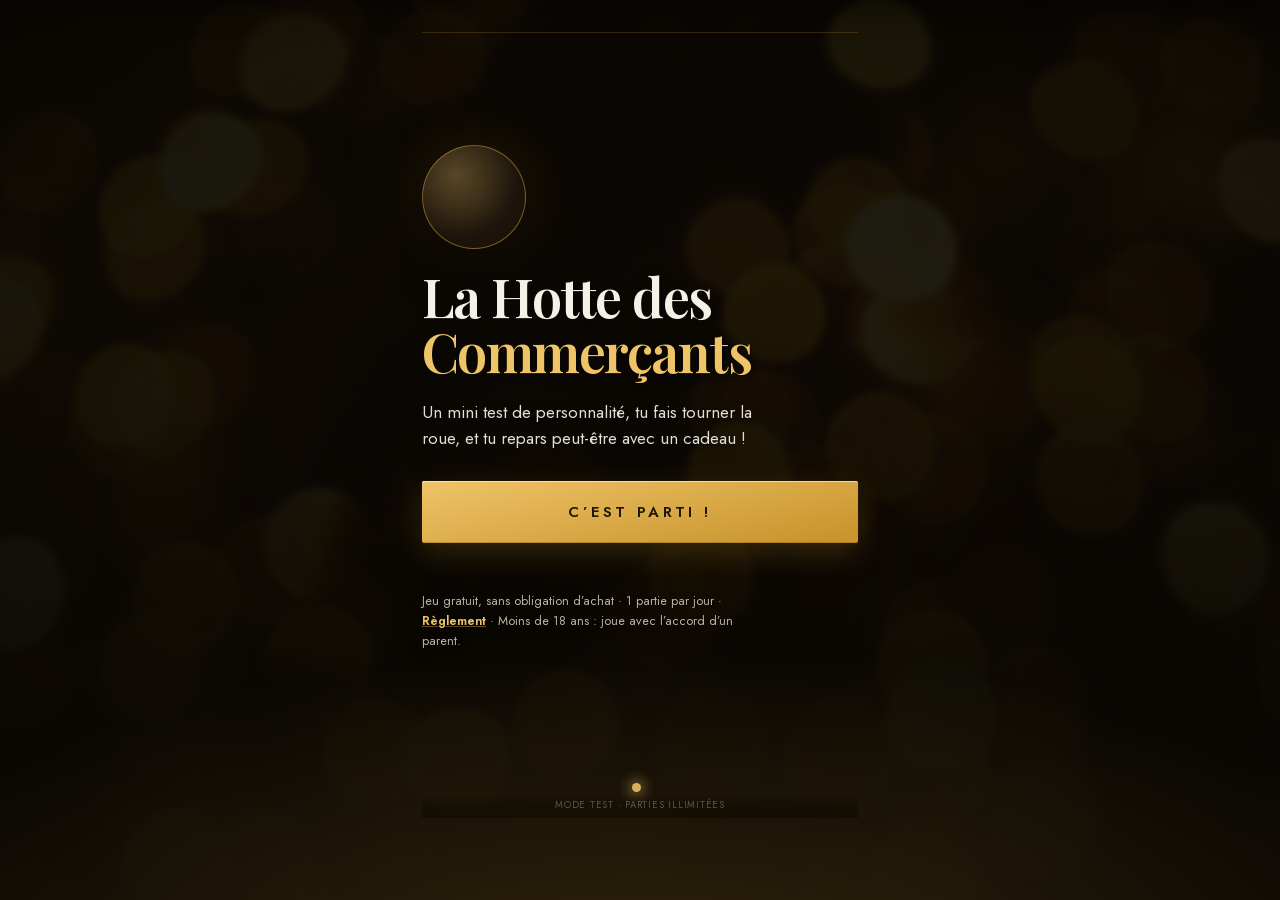
==== index.html @ 0025d291 "Billet de cirque vintage : souche rouge, etoiles, rayons, numero" ====
<!DOCTYPE html>
<html lang="fr">
<head>
  <meta charset="UTF-8">
  <meta name="viewport" content="width=device-width, initial-scale=1.0">
  <title>La Hotte des Commerçants : tente ta chance !</title>
  <meta name="description" content="Réponds à quelques questions, joue, et tente de gagner un cadeau offert par les commerçants de la galerie !">
  <!-- L'IDENTITÉ DE PARTAGE (29/08/2026) : l'icône d'onglet, l'icône
       « ajouter à l'écran d'accueil », la couleur de la barre du
       navigateur, et la carte d'aperçu quand le lien circule sur
       WhatsApp ou Messenger (la façade de la galerie en grand). Les
       adresses og: sont absolues : les messageries l'exigent. -->
  <link rel="icon" href="img/hotte-medaillon.svg" type="image/svg+xml">
  <link rel="icon" href="img/favicon-32.png" sizes="32x32" type="image/png">
  <link rel="apple-touch-icon" href="img/apple-touch-icon.png">
  <link rel="manifest" href="manifest.webmanifest">
  <meta name="theme-color" content="#E4373F">
  <meta property="og:type" content="website">
  <meta property="og:title" content="La Hotte des Commerçants : tente ta chance !">
  <meta property="og:description" content="Réponds à quelques questions, joue, et repars peut-être avec un cadeau offert par les commerçants de la galerie.">
  <meta property="og:image" content="https://capdepontromain-stack.github.io/pullup-roue/img/partage-og.jpg">
  <meta property="og:image:width" content="1200">
  <meta property="og:image:height" content="630">
  <meta property="og:url" content="https://capdepontromain-stack.github.io/pullup-roue/">
  <meta property="og:locale" content="fr_FR">
  <meta name="twitter:card" content="summary_large_image">
  <!-- SÉCURITÉ (26/08/2026) : la page ne s'autorise QUE ses propres
       fichiers et la base Supabase. Si un jour un texte venu de la base
       contenait du code (ou si quelqu'un parvenait à en glisser un), le
       navigateur refuserait de l'exécuter. C'est une seconde barrière :
       la première reste l'échappement systématique côté application
       (voir la fonction echap dans app.js). -->
  <meta http-equiv="Content-Security-Policy" content="default-src 'self'; script-src 'self'; style-src 'self' 'unsafe-inline'; img-src 'self' data:; font-src 'self'; connect-src 'self' https://vincxrmtfjbenlzhjwby.supabase.co; base-uri 'none'; form-action 'none'; object-src 'none'; frame-src 'none'">
  <!-- L'adresse de la page n'est jamais transmise aux sites extérieurs. -->
  <meta name="referrer" content="strict-origin-when-cross-origin">
  <!-- La liaison avec la base est ouverte tout de suite, avant même que
       les scripts soient là : sur la 4G d'une galerie, la poignée de
       main met facilement 300 ms, autant ne pas les attendre. -->
  <link rel="preconnect" href="https://vincxrmtfjbenlzhjwby.supabase.co" crossorigin>
  <!-- Les deux polices du premier écran sont demandées en même temps que
       la feuille de style, au lieu d'attendre qu'elle soit lue. -->
  <link rel="preload" href="fonts/playfairdisplay-600.woff2" as="font" type="font/woff2" crossorigin>
  <link rel="preload" href="fonts/jost-400.woff2" as="font" type="font/woff2" crossorigin>
  <!-- Le fond doré n'est plus préchargé (28/08/2026) : le thème Cap
       Sacré-Cœur, celui de tous les QR actuels, ne l'affiche pas et
       ces 65 Ko partaient pour rien à chaque ouverture. Les thèmes
       sombres le chargent par la feuille de style dès qu'ils en ont
       besoin. -->
  <!-- Le numéro derrière le nom du fichier force le téléphone à recharger
       la feuille de style au lieu de ressortir celle qu'il avait gardée en
       mémoire. À changer à chaque mise en ligne d'une modification visuelle,
       sinon un joueur déjà venu continue de voir l'ancienne version. -->
  <link rel="stylesheet" href="style.css?v=30aout2026d">
  <!-- Les scripts sont déclarés ici avec « defer » : le téléchargement
       commence tout de suite, en même temps que la lecture de la page,
       et l'exécution attend que la page soit construite. En fin de page,
       ils n'étaient demandés qu'après avoir lu tout le HTML. L'ordre
       est garanti par defer. -->
  <script src="supabase-lib.js" defer></script>
  <script src="icones.js?v=30aout2026d" defer></script>
  <script src="icones-quiz.js?v=30aout2026d" defer></script>
  <script src="contenus-demo.js?v=30aout2026d" defer></script>
  <!-- LE PORTEFEUILLE DE BONS (26/08/2026)
       Il tient la liste des bons du joueur et sait la dessiner. Chargé
       avant app.js, qui l'appelle à deux endroits : quand un lot est
       gagné, et quand un bon de promotion est pris. Voir bons.js. -->
  <script src="bons.js?v=30aout2026d" defer></script>
  <script src="app.js?v=30aout2026d" defer></script>
  <!-- L'envoi du bon par e-mail n'est pas encore en service : le dossier
       envoi-mails ne part pas en ligne (voir .gitignore), et l'appeler
       ici ne produisait qu'une erreur 404 à chaque ouverture de la page.
       L'application vérifie partout la présence de window.PullUpMails
       avant de s'en servir : il n'y a donc rien d'autre à faire que de
       remettre cette ligne le jour où les fonctions serveur existeront.
  <script src="envoi-mails/envoi-client.js" defer></script>
  -->
</head>
<body>

  <!-- Le pré-thème : synchrone et minuscule, il habille la page du bon
       thème avant la première image (voir pretheme.js). Il doit rester
       le premier élément de body. -->
  <script src="pretheme.js?v=30aout2026d"></script>

  <div class="app">

    <!-- En-tête : l'identité de l'opération, présente sur TOUS les écrans.
         Deux niveaux, comme une manchette de magazine : le nom du jeu en
         petites capitales dorées, la galerie juste en dessous, beaucoup
         plus grande (son logo quand elle en a un, sinon son nom en
         Playfair), et un filet fin qui referme le bloc.
         Le nom du jeu est masqué sur l'écran d'accueil : le grand titre
         y dit déjà la même chose. -->
    <header class="entete">
      <span class="entete-jeu" id="entete-jeu" hidden></span>
      <span class="entete-galerie">
        <img id="logo-client" class="logo-client" alt="" hidden>
        <span class="entete-lieu" id="entete-lieu" hidden></span>
      </span>
    </header>

    <!-- LE RIDEAU D'OUVERTURE (26/08/2026)
         Le premier écran de la soirée : deux pans de velours qui
         s'écartent sur le jeu. L'ouverture est une animation CSS pure,
         qui part toute seule : même si le JavaScript ne se charge pas,
         le rideau s'ouvre et personne ne reste enfermé dehors. Le
         script ne fait que retirer l'élément une fois le spectacle
         commencé. -->
    <div class="rideau" id="rideau" aria-hidden="true">
      <span class="rideau-pan rideau-gauche"></span>
      <span class="rideau-pan rideau-droite"></span>
      <span class="rideau-frise"></span>
    </div>

    <!-- La guirlande d'ampoules du chapiteau : visible seulement quand
         l'opération est en univers cirque (voir .theme-circus). -->
    <div class="guirlande" aria-hidden="true"><i></i><i></i><i></i><i></i><i></i><i></i><i></i><i></i><i></i><i></i><i></i><i></i><i></i><i></i></div>

    <!-- Écran 1 : accueil -->
    <section id="ecran-accueil" class="ecran actif">
      <div class="hero">
        <!-- La classe hero-photo (et ses 340 Ko de photographie en fond) est
             posée par app.js uniquement pour les thèmes qui affichent le
             médaillon : la déclarer ici la ferait télécharger par tous. -->
        <div class="hero-emoji" id="accueil-medaillon"></div>
        <h1>La Hotte des<br><span class="or">Commerçants</span></h1>
        <p id="accueil-lieu" class="lieu-badge" hidden></p>
        <p class="sous-titre">Un mini test de personnalité, tu fais tourner la roue, et tu repars peut-être avec un cadeau&nbsp;!</p>
        <p class="accueil-compte" id="accueil-compte"></p>
        <button class="btn btn-or btn-grand" id="btn-jouer">C’est parti&nbsp;!</button>
        <!-- Rempli par app.js quand le téléphone garde un bon encore
             valable : le joueur qui revient (ou qui a rechargé la page)
             retrouve son code sans avoir à rejouer. -->
        <div id="accueil-rappel-bons"></div>
        <div class="mentions">
          <p class="mini-mention">Jeu gratuit, sans obligation d’achat · 1 partie par jour · <a href="reglement.html" target="_blank" rel="noopener noreferrer" class="lien-or">Règlement</a> · Moins de 18 ans&nbsp;: joue avec l’accord d’un parent.</p>
        </div>
      </div>
    </section>

    <!-- Écran 2 : quiz -->
    <section id="ecran-quiz" class="ecran">
      <div class="quiz-entete">
        <button type="button" class="btn-retour" id="btn-question-retour" aria-label="Revenir à la question précédente">
          <svg viewBox="0 0 24 24" width="19" height="19" fill="none" stroke="currentColor"
               stroke-width="2.2" stroke-linecap="round" stroke-linejoin="round" aria-hidden="true">
            <path d="M15 5 L8 12 L15 19"/>
          </svg>
        </button>
        <div class="progression"><div class="progression-barre" id="barre-progression"></div></div>
        <span class="quiz-compteur" id="quiz-compteur"></span>
      </div>
      <div class="quiz-zone">
        <h2 id="question-titre"></h2>
        <p id="question-soustitre" class="question-soustitre"></p>
        <div id="question-options" class="options"></div>
        <div id="question-texte-zone" class="texte-zone" hidden>
          <input type="text" id="question-texte-input" autocomplete="off">
          <button class="btn btn-or btn-grand" id="btn-texte-suivant">Continuer</button>
        </div>
        <div id="question-multi-zone" class="multi-zone" hidden>
          <button class="btn btn-or btn-grand" id="btn-multi-suivant">Continuer</button>
        </div>
      </div>
    </section>

    <!-- Écran 3 : coordonnées -->
    <section id="ecran-coordonnees" class="ecran">
      <div class="quiz-entete">
        <button type="button" class="btn-retour" id="btn-coordonnees-retour" aria-label="Revenir à la dernière question">
          <svg viewBox="0 0 24 24" width="19" height="19" fill="none" stroke="currentColor"
               stroke-width="2.2" stroke-linecap="round" stroke-linejoin="round" aria-hidden="true">
            <path d="M15 5 L8 12 L15 19"/>
          </svg>
        </button>
        <div class="progression"><div class="progression-barre progression-pleine"></div></div>
        <span class="quiz-compteur">Dernière étape</span>
      </div>
      <div class="quiz-zone">
        <h2>Tes coordonnées</h2>
        <p class="question-soustitre">Ton e-mail sert à valider ta participation. Une seule partie par jour.</p>
        <label class="champ">
          <span>Ton adresse e-mail *</span>
          <input type="email" id="input-email" placeholder="ton.mail@exemple.com" autocomplete="email" inputmode="email">
        </label>
        <div id="suggestion-email" class="suggestion" role="status" hidden>
          <p class="suggestion-texte">Petite vérification&nbsp;: tu voulais peut-être écrire <strong id="suggestion-valeur"></strong>&nbsp;?</p>
          <div class="suggestion-actions">
            <button type="button" class="btn-mini btn-mini-or" id="btn-suggestion-oui">Oui, corriger</button>
            <button type="button" class="btn-mini" id="btn-suggestion-non">Non, c’est la bonne</button>
          </div>
        </div>
        <label class="champ">
          <span>Ton numéro de téléphone <em>(facultatif)</em></span>
          <input type="tel" id="input-tel" placeholder="0692 12 34 56" autocomplete="tel" inputmode="tel">
        </label>
        <label class="case">
          <input type="checkbox" id="check-reglement">
          <span>J’ai lu et j’accepte le <a href="reglement.html" target="_blank" rel="noopener noreferrer" class="lien-or">règlement du jeu</a> et l’enregistrement de mes réponses par l’organisateur. *</span>
        </label>

        <!-- role="alert" : le lecteur d'écran lit l'erreur dès qu'elle
             s'écrit ; sans lui, un joueur non voyant tapait « Je tente
             ma chance » sans jamais savoir pourquoi rien ne se passait. -->
        <p id="erreur-coordonnees" class="erreur" role="alert" hidden></p>
        <!-- Ce bouton ouvre le ticket à gratter, et le jeu du jour n'est
             pas toujours la roue : « Je tente ma chance » reste vrai. -->
        <button class="btn btn-or btn-grand" id="btn-valider">Je tente ma chance</button>
        <p class="mini-mention" id="mention-donnees"><span id="mention-donnees-texte">Tes réponses et ton e-mail sont utilisés par Pull Up Événements (Le Tampon) pour gérer le jeu et te remettre ton lot. Juste après, on te demandera si tu veux aussi recevoir les bons plans des commerçants&nbsp;: ce choix ne changera rien à ta partie ni à ton lot, et tu pourras en changer quand tu veux. Données conservées un an après l’opération, ou trois ans si tu acceptes de recevoir les offres. Jamais vendues.</span> Tu peux accéder à tes données, les corriger ou les supprimer à tout moment&nbsp;: romain@pullup.re · <a href="reglement.html#donnees" target="_blank" rel="noopener noreferrer" class="lien-or">En savoir plus sur tes données</a></p>
      </div>
    </section>

    <!-- Écran 4a : le ticket à gratter -->
    <section id="ecran-grattage" class="ecran">
      <div class="roue-zone">
        <h2 id="grattage-titre">Ton ticket à gratter</h2>
        <p class="question-soustitre" id="grattage-consigne" role="status">Gratte avec ton doigt pour découvrir ce qu’il cache.</p>
        <div class="ticket" id="ticket">
          <div class="ticket-fond" id="ticket-fond">
            <!-- Le nom de la galerie est écrit par appliquerOperation() :
                 en dur, il partait au nom de Cap Sacré-Cœur chez toutes
                 les autres galeries. -->
            <span class="ticket-mention" id="ticket-mention">Ticket</span>
            <span class="ticket-resultat" id="ticket-resultat"></span>
            <span class="ticket-detail" id="ticket-detail"></span>
          </div>
          <canvas class="ticket-voile" id="ticket-voile" width="600" height="380" aria-label="Zone à gratter du ticket" role="img"></canvas>
          <span class="doigt-consigne" id="doigt-consigne" aria-hidden="true"></span>
        </div>
        <button class="btn btn-or btn-grand" id="btn-grattage-suite" hidden>Continuer</button>
      </div>
    </section>

    <!-- Écran 4 : la roue -->
    <section id="ecran-roue" class="ecran">
      <div class="roue-zone">
        <div class="manche-bandeau" id="manche-roue" hidden></div>
        <h2 id="roue-titre">À toi de jouer</h2>
        <div class="roue-cadre" id="roue-cadre" role="img" aria-label="La roue de la chance">
          <div class="roue-pointeur">
            <svg width="30" height="26" viewBox="0 0 30 26" aria-hidden="true">
              <defs>
                <linearGradient id="grad-pointeur" x1="0" y1="0" x2="0" y2="1">
                  <stop offset="0" stop-color="#FFE9B8"/>
                  <stop offset="0.55" stop-color="#EFC368"/>
                  <stop offset="1" stop-color="#C9962E"/>
                </linearGradient>
              </defs>
              <path d="M2 2 L28 2 L15 24 Z" fill="url(#grad-pointeur)" stroke="#7a5410" stroke-width="1.2"/>
            </svg>
          </div>
          <svg id="roue-svg" viewBox="0 0 300 300" aria-hidden="true"></svg>
          <!-- Le chapiteau gravé au moyeu (30/08/2026, Romain : « les
               jeux, faut les mettre un peu en mode cirque ») : il
               remplace l'étoile, même trait d'or gravé. Les pictos des
               CASES, eux, ne bougent pas : tranché le 28/08. -->
          <div class="roue-centre">
            <svg width="30" height="30" viewBox="0 0 30 30" aria-hidden="true">
              <path d="M3 15 L15 4.5 L27 15 Z M5.5 15 L7 26 L23 26 L24.5 15 M15 4.5 V1.5 L19 2.6 L15 3.8"
                    fill="none" stroke="#EFC368" stroke-width="1.6" stroke-linejoin="round" stroke-linecap="round"/>
            </svg>
          </div>
        </div>
        <button class="btn btn-or btn-grand" id="btn-tourner">Tourner la roue</button>
      </div>
    </section>

    <!-- Écran 4c : les autres jeux (les trois paquets, le memory…).
         Chaque jeu du dossier jeux/ construit lui-même son contenu ici. -->
    <section id="ecran-jeu" class="ecran">
      <div class="manche-bandeau" id="manche-jeu" hidden></div>
      <div class="roue-zone jeu-zone" id="jeu-zone"></div>
    </section>

    <!-- Écran 5 : résultat -->
    <section id="ecran-resultat" class="ecran">
      <div class="hero">
        <div class="hero-emoji medaillon-resultat" id="resultat-emoji"></div>
        <h1 id="resultat-titre"></h1>
        <p class="sous-titre" id="resultat-texte"></p>
        <p id="resultat-commercant" class="commercant-offre" hidden></p>
        <p class="mini-mention" id="resultat-mineur" hidden>Tu as moins de 18 ans : viens chercher ton lot avec un parent.</p>
        <div id="resultat-code-bloc" class="code-bloc" hidden>
          <!-- LE BON EST UN VRAI TICKET (26/08/2026)
               Un code écrit sur le fond noir de l'écran restait une
               ligne de texte parmi d'autres. Posé sur un carton doré à
               encoches, il devient l'objet qu'on garde et qu'on montre
               au commerçant. Les encoches sont un masque CSS : sur un
               navigateur qui ne le gère pas, le ticket reste un beau
               rectangle doré, rien ne casse. -->
          <div class="bon-ticket">
            <span class="bon-ticket-souche" aria-hidden="true"></span>
            <span class="code-libelle">Ton bon cadeau</span>
            <span class="code-valeur" id="resultat-code"></span>
            <span class="code-info" id="resultat-code-info">Note ton code : il te suffit pour retirer ton lot.</span>
            <!-- Affiché uniquement aux joueurs de moins de 18 ans : le
                 règlement, article 5, impose la remise du lot en présence
                 d'un parent. Ni l'enfant ni le commerçant ne le savaient. -->
          </div>
          <div class="deux-choix">
            <button class="btn btn-or btn-utiliser" id="btn-utiliser">Je suis chez le commerçant</button>
            <button class="btn btn-discret" id="btn-garder-bon">Je garde mon bon pour plus tard</button>
          </div>
        </div>

        <!-- Bon validé : preuve vivante pour le commerçant -->
        <div id="bon-valide" class="bon-valide" hidden>
          <span class="valide-marque" aria-hidden="true">
            <svg viewBox="0 0 52 52" width="46" height="46" fill="none" stroke="#3fbf6a" stroke-width="4" stroke-linecap="round" stroke-linejoin="round">
              <circle cx="26" cy="26" r="22"/><path d="M15 27 l8 8 l15 -17"/>
            </svg>
          </span>
          <span class="valide-titre">Bon utilisé</span>
          <span class="valide-lot" id="valide-lot"></span>
          <span class="valide-horloge" id="valide-horloge"></span>
          <span class="valide-mention">Cet écran est la preuve. Le bon ne peut plus servir.</span>
          <div id="remerciement" class="remerciement">
            <p class="remerciement-texte">Un petit mot pour ton commerçant ?</p>
            <button class="btn btn-discret btn-merci" id="btn-merci">Merci beaucoup !</button>
          </div>
        </div>

        <!-- Confirmation avant de brûler le bon -->
        <div id="confirme-utilisation" class="confirme" hidden>
          <p class="confirme-mot-cle">Passe ton téléphone au commerçant</p>
          <p class="confirme-texte" id="confirme-detail"></p>
          <div class="confirme-actions">
            <button class="btn btn-or" id="btn-confirme-oui">Je valide ce bon</button>
            <button class="btn btn-discret" id="btn-confirme-non">Annuler</button>
          </div>
          <p class="confirme-note">Ce bouton est réservé au commerçant. Une fois validé, le bon ne peut plus servir.</p>
        </div>
        <!-- Un seul bouton sur cet écran (25/08/2026). Romain veut une
             page de résultat nue : le résultat, le bon s'il y en a un,
             et « Continuer ». Tout le reste (les promos, le programme,
             le retour à l'accueil) vit derrière ce bouton, dans
             l'espace découverte. -->
        <button class="btn btn-or btn-grand" id="btn-resultat-continuer">Continuer</button>
        <!-- LE CHOIX DE PRENDRE SON TEMPS (27/08/2026, Romain) : le
             gagnant doit savoir qu'il ne perd rien s'il n'utilise pas
             son bon tout de suite. Un bouton discret, et la mention
             au-dessous le rassure noir sur blanc. -->
        <button class="btn btn-discret" id="btn-resultat-plus-tard" hidden>Je dépenserai mon cadeau plus tard</button>
        <!-- LE PERDANT A UNE DEUXIÈME PORTE (29/08/2026, Romain) : en
             plus des bons de réduction, un bouton mène droit au
             programme des animations de la galerie. Montré au perdant
             seulement : le gagnant a déjà son bouton « plus tard ». -->
        <button class="btn btn-discret" id="btn-resultat-programme" hidden>Voir le programme des animations de ta galerie</button>
        <p class="mini-mention" id="resultat-mention"></p>

        <!-- Seule réserve conservée : le bouton du second tour (bonus du
             ticket), débranché depuis que le ticket perd toujours mais
             gardé avec sa mécanique complète dans app.js au cas où le
             bonus reviendrait. Les autres boutons de suite (galerie,
             programme, accueil) ont été retirés le 29/08/2026 :
             l'espace découverte a les siens. -->
        <div class="suites" id="resultat-suites" hidden>
          <button class="btn btn-or" id="btn-rejouer-bonus" hidden>Il te reste un tour, vas-y !</button>
        </div>
      </div>
    </section>

    <!-- Écran : l'espace découverte, le joueur choisit ce qu'il veut voir -->
    <section id="ecran-decouverte" class="ecran">
      <div class="quiz-zone decouverte-zone">
        <h2 id="decouverte-titre">Et maintenant ?</h2>
        <p class="question-soustitre" id="decouverte-soustitre">Qu’est-ce que tu as envie de voir dans la galerie&nbsp;?</p>

        <!-- Le bloc « Ce qui t'attend quand même » (la petite liste des
             promos, nouveautés et programme) a été RETIRÉ le 27/08/2026 :
             Romain le trouvait redondant avec les grandes cartes juste en
             dessous, qui disent la même chose en mieux. Ne pas le
             remettre. -->

        <!-- MES BONS, EN PREMIER (26/08/2026, demande de Romain :
             « que les bons soient mis en avant »). La carte n'apparaît
             que si le joueur a réellement un bon à présenter : proposer
             un portefeuille vide à quelqu'un qui vient de perdre serait
             une petite cruauté. C'est app.js qui la montre ou la cache,
             dans afficherDecouverte(). -->
        <div class="choix-univers">
          <button type="button" class="carte-univers carte-mesbons" id="carte-mesbons" hidden>
            <span class="carte-photo" aria-hidden="true"></span>
            <span class="carte-voile" aria-hidden="true"></span>
            <span class="carte-texte">
              <span class="carte-etiquette">À retirer chez le commerçant</span>
              <span class="carte-titre" id="carte-mesbons-titre">Obtenir mon cadeau</span>
              <span class="carte-detail">Présente ton bon au commerçant, c’est lui qui le valide.</span>
              <span class="carte-action">
                <span class="carte-action-mot">Aller le chercher</span>
                <svg viewBox="0 0 24 24" width="17" height="17" fill="none" stroke="currentColor"
                     stroke-width="2.2" stroke-linecap="round" stroke-linejoin="round" aria-hidden="true">
                  <path d="M5 12 h13"/><path d="M12 5 l7 7 l-7 7"/>
                </svg>
              </span>
            </span>
          </button>

          <button type="button" class="carte-univers carte-promos" id="carte-promos">
            <span class="carte-photo" aria-hidden="true"></span>
            <span class="carte-voile" aria-hidden="true"></span>
            <span class="carte-texte">
              <span class="carte-etiquette">Rien qu’aujourd’hui</span>
              <!-- « offre », jamais « remporté » : le perdant passe ici
                   juste après « Pas de cadeau aujourd'hui », et le
                   règlement interdit de laisser croire à un gain. -->
              <span class="carte-titre">La galerie t’offre des réductions sympas</span>
              <span class="carte-detail">Des bons à utiliser aujourd’hui chez tes commerçants. Demain, il y en aura d’autres.</span>
              <span class="carte-action">
                <span class="carte-action-mot">Voir les offres du jour</span>
                <svg viewBox="0 0 24 24" width="17" height="17" fill="none" stroke="currentColor"
                     stroke-width="2.2" stroke-linecap="round" stroke-linejoin="round" aria-hidden="true">
                  <path d="M5 12 h13"/><path d="M12 5 l7 7 l-7 7"/>
                </svg>
              </span>
            </span>
          </button>

<!-- V2 (28/08/2026) : la carte des nouveautés a été retirée sur le
               retour de Cap Sacré-Cœur (« trop d'informations à la fin »).
               L'écran des nouveautés existe toujours, plus rien n'y mène. -->

          <!-- LE PROGRAMME PASSE EN CARTE (26/08/2026)
               Il était un lien discret sous les deux cartes photo :
               personne ne le voyait, alors que c'est ce qui fait venir
               les familles à la galerie. Il prend maintenant la même
               place que les autres. L'identifiant ne bouge pas :
               app.js continue de l'écouter tel quel. -->
          <button type="button" class="carte-univers carte-programme" id="btn-decouverte-programme">
            <span class="carte-photo" aria-hidden="true"></span>
            <span class="carte-voile" aria-hidden="true"></span>
            <span class="carte-texte">
              <span class="carte-etiquette">Aujourd’hui</span>
              <span class="carte-titre">Les animations du jour</span>
              <span class="carte-detail">Le Père Noël, les ateliers, les spectacles : ce qui t’attend aujourd’hui, heure par heure.</span>
              <span class="carte-action">
                <span class="carte-action-mot">Voir les animations</span>
                <svg viewBox="0 0 24 24" width="17" height="17" fill="none" stroke="currentColor"
                     stroke-width="2.2" stroke-linecap="round" stroke-linejoin="round" aria-hidden="true">
                  <path d="M5 12 h13"/><path d="M12 5 l7 7 l-7 7"/>
                </svg>
              </span>
            </span>
          </button>
        </div>
        <button type="button" class="lien-sobre lien-sobre-fin" id="btn-decouverte-retour">Revenir à mon résultat</button>
      </div>
    </section>

    <!-- Écran : le portefeuille de bons (26/08/2026)
         Tout ce que le joueur peut présenter à un commerçant, au même
         endroit : le lot gagné en jouant ET les bons pris sur les
         promotions. Avant, chacun vivait sur son propre écran et le
         joueur qui en avait deux ne les voyait jamais ensemble.
         Le contenu est dessiné par bons.js, appelé depuis app.js. -->
    <section id="ecran-mes-bons" class="ecran">
      <div class="quiz-zone vue-galerie">
        <div class="onglets-zone" data-vue="mesbons"></div>
        <div class="bandeau-vue bandeau-mesbons">
          <h2>Mes bons</h2>
          <p class="question-soustitre" id="mesbons-soustitre">Présente ton code au commerçant. Un bon ne sert qu’une fois.</p>
        </div>
        <div id="mes-bons-liste" class="mes-bons-liste"></div>
        <button class="btn btn-discret" id="btn-mes-bons-retour">Retour</button>
      </div>
    </section>

    <!-- Écran : les bons plans des commerçants -->
    <section id="ecran-promos" class="ecran">
      <div class="quiz-zone vue-galerie">
        <div class="onglets-zone" data-vue="promos"></div>
        <div class="bandeau-vue bandeau-promos">
          <h2>Les offres du jour</h2>
          <p class="question-soustitre" id="promos-soustitre">Des bons à utiliser aujourd’hui chez tes commerçants. Ils changent chaque jour.</p>
        </div>
        <div id="promos-liste" class="promos-liste"></div>
        <button class="btn btn-discret" id="btn-promos-retour">Retour</button>
      </div>
    </section>

    <!-- Écran : les nouveautés et les tendances des boutiques -->
    <section id="ecran-nouveautes" class="ecran">
      <div class="quiz-zone vue-galerie">
        <div class="onglets-zone" data-vue="nouveautes"></div>
        <div class="bandeau-vue bandeau-nouveautes">
          <h2>Les nouveautés</h2>
          <p class="question-soustitre" id="nouveautes-soustitre">Ce qui vient d’arriver dans les boutiques de la galerie.</p>
        </div>
        <div id="nouveautes-liste" class="nouveautes-liste"></div>
        <button class="btn btn-discret" id="btn-nouveautes-retour">Retour</button>
      </div>
    </section>

    <!-- Écran : proposition des bons plans, une fois le joueur conquis -->
    <section id="ecran-offres" class="ecran">
      <div class="hero hero-offres">
        <div class="hero-emoji" id="offres-medaillon"></div>
        <span class="offres-kicker">Avant de jouer</span>
        <h1 id="offres-titre">Les bons plans de la galerie, chaque jeudi.</h1>
        <p class="sous-titre" id="offres-soustitre">Les bons de réduction, la remise chez ta boutique préférée, les nouvelles collections, le menu du midi.</p>

        <button class="btn btn-or btn-grand" id="btn-offres-oui">Oui, je veux recevoir des bons de réduction, cadeaux et bons plans</button>
        <!-- Le « non » est volontairement discret (27/08/2026, Romain) :
             un lien, pas un bouton, pour favoriser le oui. Il reste
             cliquable d'un doigt et toujours visible : le refus est un
             droit, pas une chasse au trésor. -->
        <button class="btn-offres-refus" id="btn-offres-non">Non merci, juste le jeu</button>

        <!-- LA RELANCE, UNE SEULE FOIS (27/08/2026, Romain) : au premier
             « non », on pose la question autrement. Le deuxième « non »
             est définitif, personne n'insiste au-delà. -->
        <div id="offres-relance" class="offres-relance" hidden>
          <p class="offres-relance-titre">Es-tu sûr ?</p>
          <p class="offres-relance-texte">C’est juste un e-mail par semaine, et il y a vraiment des bons plans !</p>
          <button class="btn btn-or btn-grand" id="btn-offres-oui2">Allez, d’accord, je m’inscris</button>
          <button class="btn-offres-refus" id="btn-offres-non2">Non, vraiment</button>
        </div>
        <p id="offres-mineurs" class="mini-mention" hidden>Les offres par e-mail sont réservées aux joueurs majeurs.</p>
        <!-- « Tu peux te désabonner à tout moment » plutôt que « tu peux
             en changer quand tu veux » et « Ce qu'on fait de tes
             données » (29/08/2026, tournures revues à la demande de
             Romain ; le lien vers l'article données du règlement reste,
             c'est lui qui porte le détail RGPD). -->
        <p class="mini-mention offres-liberte">Tu peux te désabonner à tout moment. Ton choix ne change <strong>rien</strong> à ta partie, ni à tes chances, ni à ton lot. <a href="reglement.html#donnees" target="_blank" rel="noopener noreferrer" class="lien-or">Comment tes données sont protégées</a></p>
      </div>
    </section>

    <!-- Écran : le programme des animations -->
    <section id="ecran-programme" class="ecran">
      <div class="quiz-zone vue-galerie">
        <div class="onglets-zone" data-vue="programme"></div>
        <div class="bandeau-vue bandeau-programme">
          <h2>Les animations du jour</h2>
          <p class="question-soustitre">Ce qui se passe aujourd’hui dans la galerie. Demain, tout change.</p>
        </div>
        <div id="programme-liste" class="programme-liste"></div>
        <button class="btn btn-discret" id="btn-programme-retour">Retour</button>
      </div>
    </section>

    <!-- Fenêtre : bon obtenu depuis une promo -->
    <section id="ecran-bon-promo" class="ecran">
      <div class="hero">
        <div class="hero-emoji" id="bon-promo-medaillon"></div>
        <h1>Ton bon est prêt</h1>
        <p class="sous-titre" id="bon-promo-enseigne"></p>
        <div class="code-bloc">
          <span class="code-libelle" id="bon-promo-libelle">Ton bon</span>
          <span class="code-valeur" id="bon-promo-code"></span>
          <span class="code-info" id="bon-promo-detail"></span>
          <button class="btn btn-or btn-utiliser" id="btn-promo-utiliser">Je suis chez le commerçant</button>
        </div>
        <div id="bon-promo-valide" class="bon-valide" hidden>
          <span class="valide-marque" aria-hidden="true">
            <svg viewBox="0 0 52 52" width="46" height="46" fill="none" stroke="#3fbf6a" stroke-width="4" stroke-linecap="round" stroke-linejoin="round">
              <circle cx="26" cy="26" r="22"/><path d="M15 27 l8 8 l15 -17"/>
            </svg>
          </span>
          <span class="valide-titre" id="bon-promo-valide-titre">Bon utilisé</span>
          <span class="valide-lot" id="bon-promo-valide-lot"></span>
          <span class="valide-horloge" id="bon-promo-horloge"></span>
          <span class="valide-mention" id="bon-promo-valide-mention">Cet écran est la preuve. Le bon ne peut plus servir.</span>
        </div>
        <div id="confirme-promo" class="confirme" hidden>
          <p class="confirme-mot-cle">Passe ton téléphone au commerçant</p>
          <p class="confirme-texte" id="confirme-promo-detail"></p>
          <div class="confirme-actions">
            <button class="btn btn-or" id="btn-promo-confirme-oui">Je valide ce bon</button>
            <button class="btn btn-discret" id="btn-promo-confirme-non">Annuler</button>
          </div>
          <p class="confirme-note">Ce bouton est réservé au commerçant.</p>
        </div>
        <button class="btn btn-discret" id="btn-bon-promo-retour">Retour aux promos</button>
      </div>
    </section>

    <!-- Écran : opération fermée -->
    <section id="ecran-ferme" class="ecran">
      <div class="hero">
        <div class="hero-emoji">
          <svg viewBox="0 0 100 100" width="50" height="50" aria-hidden="true" fill="none"
               stroke="#EFC368" stroke-width="4" stroke-linecap="round" stroke-linejoin="round">
            <circle cx="50" cy="50" r="32"/><path d="M50 30 v22 l15 9"/>
          </svg>
        </div>
        <h1 id="ferme-titre">À bientôt&nbsp;!</h1>
        <!-- Le texte est adapté par app.js : pas encore commencé,
             terminé, ou simplement fermé pour l'instant. -->
        <p class="sous-titre" id="ferme-texte">Cette opération n’est pas ouverte en ce moment.<br>Reviens vite tenter ta chance&nbsp;!</p>
        <!-- Le gagnant garde l'accès à son bon même une fois le jeu
             fermé : le règlement le promet. Affiché par app.js s'il
             reste un bon valable dans le téléphone. -->
        <button class="btn btn-discret btn-grand" id="btn-ferme-bons" hidden>Revoir mes bons</button>
      </div>
    </section>

    <!-- Écran : déjà joué -->
    <section id="ecran-deja-joue" class="ecran">
      <div class="hero">
        <div class="hero-emoji">
          <svg viewBox="0 0 100 100" width="50" height="50" aria-hidden="true" fill="none"
               stroke="#EFC368" stroke-width="4" stroke-linecap="round" stroke-linejoin="round">
            <path d="M56 22 l7 18 l19 2 l-14 13 l4 19 l-16 -10 l-16 10 l4 -19 l-14 -13 l19 -2 z"/>
            <path d="M28 30 h-14 M24 44 h-12 M30 58 h-10"/>
          </svg>
        </div>
        <h1>Pas si vite&nbsp;!</h1>
        <p class="sous-titre">Tu as déjà tenté ta chance aujourd’hui avec cette adresse e-mail.<br><strong>Reviens demain pour rejouer&nbsp;!</strong></p>
        <!-- Visible uniquement sur la version d'essai (voir PARTIES_ILLIMITEES) -->
        <div id="deja-joue-essai" hidden>
          <p class="sous-titre">Mais comme tu es sur la <strong>version d’essai</strong>, tu peux rejouer autant de fois que tu veux. Dans la vraie opération, c’est une partie par personne et par jour.</p>
          <button class="btn btn-or btn-grand" id="btn-rejouer-essai">Rejouer quand même</button>
        </div>
        <!-- Le gagnant qui recharge sa page atterrit ici : sans ce
             bouton, son bon dort dans le téléphone sans aucun chemin
             pour le rouvrir. Affiché par app.js s'il reste un bon. -->
        <button class="btn btn-discret btn-grand" id="btn-deja-joue-bons" hidden>Revoir mes bons</button>
      </div>
    </section>

    <footer class="pied">
      <span class="pastille"></span>
      <span class="pied-marque" id="pied-marque"></span>
    </footer>

    <div id="badge-demo" class="badge-demo" hidden>Mode démo : données non enregistrées</div>
    <div id="badge-test" class="badge-test" hidden>Mode test · parties illimitées</div>
  </div>

  <!-- Décors hors du conteneur : ils restent en arrière-plan du contenu -->
  <div id="flocons"></div>
  <div id="confettis"></div>

  <!-- Les scripts sont déclarés dans l'en-tête, avec « defer ».
       Les jeux, eux, ne sont pas chargés du tout au démarrage : seul le
       jeu du jour est téléchargé, et pendant que le joueur répond aux
       questions (voir chargerFichierJeu() dans app.js). Un fichier = un
       jeu. Voir LISEZ-MOI.md, section « Les jeux ». -->
</body>
</html>
---- style.css ----
/* ============================================
   LA ROUE PULL UP : design premium
   Typo : Playfair Display (titres) + Jost (interface)
   Fond photo bokeh doré, cartes verre fumé,
   roue fête foraine à ampoules, flocons discrets.
   ============================================ */

@font-face { font-family: 'Jost'; font-style: normal; font-weight: 400; font-display: swap; src: url('fonts/jost-400.woff2') format('woff2'); }
@font-face { font-family: 'Jost'; font-style: normal; font-weight: 600; font-display: swap; src: url('fonts/jost-400.woff2') format('woff2'); }
@font-face { font-family: 'Jost'; font-style: normal; font-weight: 700; font-display: swap; src: url('fonts/jost-400.woff2') format('woff2'); }
@font-face { font-family: 'Playfair Display'; font-style: normal; font-weight: 600; font-display: swap; src: url('fonts/playfairdisplay-600.woff2') format('woff2'); }
@font-face { font-family: 'Playfair Display'; font-style: normal; font-weight: 800; font-display: swap; src: url('fonts/playfairdisplay-600.woff2') format('woff2'); }

* { margin: 0; padding: 0; box-sizing: border-box; }

/* Un élément marqué hidden est TOUJOURS caché, même s'il a un display CSS */
[hidden] { display: none !important; }

:root {
  --noir: #141009;
  --encre: #1e1710;
  --verre: rgba(20, 15, 9, .86);
  --or: #C9962E;
  --or-clair: #EFC368;
  --or-blanc: #FFE9B8;
  --creme: #F6F1E6;
  --gris: #BCB2A1;
  --rouge: #B3282D;
  --rouge-clair: #E14B50;
  --serif: 'Playfair Display', Georgia, 'Times New Roman', serif;
  --sans: 'Jost', 'Avenir Next', Arial, sans-serif;

  /* Échelle typographique unique : tout le texte du jeu vient d'ici.
     Elle se resserre toute seule sur les petits téléphones (320 px). */
  --t-etiquette: 11px;    /* petites capitales espacées */
  --t-mention:   12.5px;  /* mentions légales, notes */
  --t-petit:     14px;    /* détails de cartes */
  --t-corps:     clamp(15px, 4.2vw, 16.5px);
  --t-lead:      clamp(15.5px, 4.4vw, 17px);
  --t-titre-s:   clamp(20px, 5.6vw, 23px);
  --t-titre:     clamp(24px, 7vw, 29px);
  /* Le grand écart : le titre monte, la mention descend. Sur un téléphone
     de 375 px on passe d'un rapport de 1 à 3,5 entre le titre et le corps,
     là où l'ancienne échelle plafonnait à 1 pour 2,7. C'est ce contraste
     qui sépare une page de magazine d'une page de gabarit. */
  --t-hero:      clamp(40px, 12.4vw, 54px);

  /* Un seul filet dans toute l'application, toujours le même */
  --filet:       rgba(201, 150, 46, .22);
  --filet-fort:  rgba(201, 150, 46, .5);

  /* La marge de page. Nommée une fois pour qu'un bloc puisse la franchir
     volontairement et aller d'un bord à l'autre de l'écran. */
  --marge:       clamp(16px, 5.5vw, 22px);

  /* Échelle d'espacement : un pas de 4 px, jamais d'à-peu-près. */
  --e1: 4px;  --e2: 8px;  --e3: 12px; --e4: 16px;
  --e5: 20px; --e6: 28px; --e7: 36px; --e8: 48px;

  /* Hauteur minimale d'une zone que le doigt doit atteindre */
  --touche: 48px;

  /* Courbes de mouvement.
     --signature est LA courbe de la maison : un départ franc, une arrivée
     qui s'installe. On la réutilise partout plutôt que de mélanger cinq
     courbes différentes, c'est ce qui donne un mouvement reconnaissable. */
  --signature: cubic-bezier(.7, 0, .3, 1);
  --sortie: cubic-bezier(.4, 0, 1, 1);
  --entree: cubic-bezier(.16, .84, .28, 1);
  --rebond: cubic-bezier(.34, 1.42, .64, 1);
}

html, body { height: 100%; }
/* AUCUN GLISSEMENT LATÉRAL DE L'ÉCRAN (28/08/2026, retour Romain :
   « quand la roue tourne, l'écran bouge de gauche à droite »).
   La roue est un carré qui tourne : à 45 degrés, ses coins débordent
   de l'écran et la page devenait scrollable en largeur, donc l'écran
   « flottait » sous le doigt pendant la rotation. Le débordement
   horizontal est coupé sur html ET body (body seul ne suffisait pas
   sur iPhone : sa règle se propage au viewport et le pan latéral
   restait possible). Surtout PAS « clip » ici : clip sur un axe
   contamine l'autre axe et supprimait tout défilement vertical. */
html { overflow-x: hidden; }

body {
  font-family: var(--sans);
  background: var(--noir);
  color: var(--creme);
  -webkit-font-smoothing: antialiased;
  /* Le verrou anti-débordement horizontal vit sur html (voir plus
     haut) : le laisser AUSSI sur body transformait body en zone de
     défilement séparée, et window.scrollTo ne remontait plus les
     écrans en haut. */
}

/* Photo d'ambiance : bokeh doré, voilée pour la lisibilité.
   Le réglage précédent laissait les ronds de lumière parfaitement nets et
   assez clairs : de gros cercles beiges passaient derrière les titres, et
   un titre blanc en serif posé sur un cercle beige perd son contraste. Le
   flou de 3 px transforme les ronds en nappes de lumière : on garde
   exactement la même ambiance de galerie illuminée, mais le fond redevient
   un fond. C'est le geste que font les campagnes de fêtes des grandes
   maisons : la lumière est là, elle ne dispute jamais le premier plan.
   L'échelle de 1,06 évite la frange claire que le flou crée sur les bords. */
body::before {
  content: '';
  position: fixed;
  inset: 0;
  z-index: -2;
  background: url('img/fond-bokeh-or.jpg') center 30% / cover no-repeat;
  filter: saturate(1.02) brightness(.5) blur(3px);
  transform: scale(1.06);
}
/* Voile + vignette : c'est cette couche qui rend le texte lisible
   en pleine galerie, sous les néons et à côté des vitrines. */
body::after {
  content: '';
  position: fixed;
  inset: 0;
  z-index: -1;
  background:
    radial-gradient(ellipse 120% 65% at 50% 108%, rgba(201, 150, 46, .2) 0%, transparent 55%),
    radial-gradient(ellipse 78% 58% at 50% 42%, transparent 0%, rgba(8, 6, 3, .55) 100%),
    /* Le milieu de l'écran est la bande où vivent les titres et les
       réponses. Il était le point le plus clair du voile (.66) : c'est
       exactement l'inverse de ce qu'il faut. Il devient la bande la plus
       tenue, et la lumière est renvoyée en haut et en bas de l'écran, là
       où il n'y a que de l'air. */
    linear-gradient(180deg, rgba(12, 9, 4, .78) 0%, rgba(12, 9, 4, .8) 36%, rgba(10, 7, 3, .86) 62%, rgba(10, 7, 3, .94) 100%);
}
body.theme-noel::after {
  background:
    radial-gradient(ellipse 120% 65% at 50% 108%, rgba(179, 40, 45, .26) 0%, transparent 55%),
    radial-gradient(ellipse 90% 40% at 50% -10%, rgba(23, 63, 41, .42) 0%, transparent 60%),
    radial-gradient(ellipse 78% 58% at 50% 42%, transparent 0%, rgba(6, 5, 3, .55) 100%),
    linear-gradient(180deg, rgba(10, 8, 4, .8) 0%, rgba(10, 8, 4, .8) 36%, rgba(8, 6, 3, .87) 62%, rgba(8, 6, 3, .95) 100%);
}

.app {
  max-width: 480px;
  margin: 0 auto;
  min-height: 100dvh;
  display: flex;
  flex-direction: column;
  padding: var(--e4) var(--marge) var(--e7);
  position: relative;
  z-index: 2;
  /* LE DÉBORDEMENT EST COUPÉ À LA SOURCE (28/08/2026, retour Romain :
     « quand la roue tourne, l'écran bouge »). La roue en rotation et
     les écrans qui glissent à leur arrivée dépassaient du bord : la
     page devenait scrollable en largeur et flottait sous le doigt,
     même avec overflow-x caché sur la racine (iPhone l'ignore pour le
     geste). Clip ici : rien ne déborde, donc rien ne peut glisser.
     Les flocons et les confettis vivent hors de .app ; le rideau, la
     bande rayée et les badges sont position:fixed et échappent au
     clip TANT QUE .app n'a ni transform ni filter (ne jamais lui en
     poser un). */
  overflow: clip;
}

/* --- En-tête : l'identité de l'opération, sur tous les écrans ---
   Le joueur qui répond à la question 3 doit savoir en levant les yeux
   à quel jeu il joue et chez qui. Deux niveaux, alignés à gauche :
   le nom du jeu en petites capitales dorées, la galerie juste en
   dessous et beaucoup plus grande, puis un filet fin qui referme.
   C'est le rapport d'échelle (1 à 2,6) qui fait la manchette, pas
   un encadré ni un fond. */
.entete {
  display: block;
  text-align: left;
  padding: var(--e1) 0 var(--e3);
  border-bottom: 1px solid var(--filet);
  margin-bottom: var(--e3);
}
.entete-jeu {
  display: block;
  font-size: 10px;
  line-height: 1.2;
  letter-spacing: 3.2px;
  font-weight: 600;
  text-transform: uppercase;
  color: var(--or);
  margin-bottom: 6px;
}
.entete-galerie { display: block; }
.entete-lieu {
  display: block;
  font-family: var(--serif);
  /* Se resserre tout seul sur les petits téléphones : un nom de galerie
     un peu long ne doit pas déborder ni se couper. */
  font-size: clamp(21px, 6.6vw, 26px);
  font-weight: 600;
  line-height: 1.06;
  letter-spacing: .2px;
  color: var(--creme);
}
/* Sur l'accueil, le grand titre dit déjà le nom du jeu : le rappeler
   juste au-dessus ferait doublon. */
body.sur-accueil .entete-jeu { display: none; }
.pastille {
  width: 9px; height: 9px;
  border-radius: 50%;
  background: var(--or-clair);
  box-shadow: 0 0 14px 2px rgba(239, 195, 104, .75);
}
.marque {
  font-size: var(--t-etiquette);
  letter-spacing: 4.5px;
  color: var(--or-clair);
  font-weight: 600;
}
body.theme-noel .pastille { background: var(--rouge-clair); box-shadow: 0 0 14px 2px rgba(225, 75, 80, .75); }

/* --- Écrans ---
   L'écran entre par le côté vers lequel on va : par la droite quand on
   avance dans le parcours, par la gauche quand on revient en arrière.
   Le joueur sent la direction sans qu'on ait besoin de l'écrire. */
.ecran { display: none; flex: 1; }
.ecran.actif { display: flex; flex-direction: column; animation: ecran-avance .58s var(--signature) backwards; }
.ecran.actif.recule { animation-name: ecran-recule; }
/* La roue arrive SANS fondu (29/08/2026, retour Romain : « un effet
   blanc bizarre quand le jeu s'affiche ») : pendant le fondu, cette
   grande masse sombre laissait transparaître le fond clair et
   semblait blanchie une demi-seconde. Elle garde le glissement
   d'entrée, mais pleine et nette dès la première image. */
/* SANS glissement latéral non plus (29/08/2026, retour de Romain : « un
   bug autour de la roue à l'affichage du jeu ») : la roue occupe presque
   toute la largeur, et pendant le glissement d'entrée de 26px elle
   sortait de l'écran à droite : on la voyait arriver COUPÉE net sur son
   flanc, le temps de l'animation. Tant qu'elle entrait en fondu, la
   coupe était invisible ; depuis qu'elle arrive pleine (correctif du
   flash blanc), elle sautait aux yeux. Ces écrans arrivent donc EN
   PLACE : c'est la cascade verticale de leurs blocs (pose-pleine, qui
   ne déborde pas en largeur) qui fait le mouvement d'entrée. */
#ecran-roue.actif,
#ecran-jeu.actif { animation-name: ecran-sur-place; }
@keyframes ecran-sur-place {
  from { opacity: 1; transform: none; }
  to   { opacity: 1; transform: none; }
}
/* …et leurs ENFANTS arrivent pleins eux aussi (29/08/2026, retour de
   Romain : « un flash blanc sur le jeu de la roue »). Le premier
   correctif traitait le conteneur, mais la cascade d'entrée faisait
   encore fondre chaque bloc depuis opacity 0 : pendant une fraction
   de seconde, un grand rectangle clair occupait la place de la
   machine sombre. Le mouvement de cascade reste (translation),
   l'opacité n'y participe plus. Même traitement pour l'écran des
   manches (#ecran-jeu) : bandit et cartes sont les mêmes masses
   sombres sur fond clair. */
#ecran-roue.actif .roue-zone > *,
#ecran-jeu.actif .roue-zone > * { animation-name: pose-pleine; }
@keyframes pose-pleine {
  from { opacity: 1; transform: translate3d(0, 14px, 0); }
  to   { opacity: 1; transform: none; }
}

@keyframes ecran-avance {
  from { opacity: 0; transform: translate3d(26px, 0, 0); }
  to   { opacity: 1; transform: none; }
}
@keyframes ecran-recule {
  from { opacity: 0; transform: translate3d(-26px, 0, 0); }
  to   { opacity: 1; transform: none; }
}

/* Cascade : le contenu de l'écran se pose élément par élément.
   C'est le détail qui sépare une application de studio des autres. */
.ecran.actif .hero > *,
.ecran.actif .quiz-zone > *,
.ecran.actif .roue-zone > * {
  animation: pose .5s var(--entree) backwards;
}
@keyframes pose {
  from { opacity: 0; transform: translate3d(0, 14px, 0); }
  to   { opacity: 1; transform: none; }
}
.ecran.actif .hero > *:nth-child(1),
.ecran.actif .quiz-zone > *:nth-child(1),
.ecran.actif .roue-zone > *:nth-child(1) { animation-delay: .06s; }
.ecran.actif .hero > *:nth-child(2),
.ecran.actif .quiz-zone > *:nth-child(2),
.ecran.actif .roue-zone > *:nth-child(2) { animation-delay: .12s; }
.ecran.actif .hero > *:nth-child(3),
.ecran.actif .quiz-zone > *:nth-child(3),
.ecran.actif .roue-zone > *:nth-child(3) { animation-delay: .18s; }
.ecran.actif .hero > *:nth-child(4),
.ecran.actif .quiz-zone > *:nth-child(4),
.ecran.actif .roue-zone > *:nth-child(4) { animation-delay: .24s; }
.ecran.actif .hero > *:nth-child(5),
.ecran.actif .quiz-zone > *:nth-child(5),
.ecran.actif .roue-zone > *:nth-child(5) { animation-delay: .30s; }
.ecran.actif .hero > *:nth-child(6),
.ecran.actif .quiz-zone > *:nth-child(6),
.ecran.actif .roue-zone > *:nth-child(6) { animation-delay: .36s; }
.ecran.actif .hero > *:nth-child(n+7),
.ecran.actif .quiz-zone > *:nth-child(n+7),
.ecran.actif .roue-zone > *:nth-child(n+7) { animation-delay: .42s; }

/* Les réponses d'une question se posent aussi une par une (délai posé en JS) */
.option { animation: pose-ligne .5s var(--signature) backwards; }
/* Une ligne de liste ne tombe pas, elle se déplie depuis la marge */
@keyframes pose-ligne {
  from { opacity: 0; transform: translate3d(-14px, 0, 0); }
  to   { opacity: 1; transform: none; }
}

/* --- Un mouvement par nature d'élément ---
   Avant, tout arrivait exactement pareil : 14 px vers le haut, opacité de
   0 à 1, un délai régulier. C'était un tapis roulant. Un titre, une liste
   et un chiffre de chapitre ne doivent pas entrer de la même manière. */
.ecran.actif .hero > h1,
.ecran.actif .quiz-zone > h2,
.ecran.actif .roue-zone > h2 {
  animation: pose-titre .82s var(--signature) backwards;
}
@keyframes pose-titre {
  from { opacity: 0; transform: translate3d(-20px, 0, 0); }
  to   { opacity: 1; transform: none; }
}
/* Le grand chiffre s'installe plus lentement que sa question : on le
   voit arriver, il n'accompagne pas, il annonce. */
#question-titre::before {
  animation: pose-chiffre 1.05s var(--signature) backwards;
  animation-delay: .04s;
}
@keyframes pose-chiffre {
  from { opacity: 0; transform: translate3d(0, 16px, 0); }
  to   { opacity: .55; transform: none; }
}
/* Le filet, lui, se trace au lieu d'apparaître */
#question-titre::after {
  animation: trace-filet .9s var(--signature) backwards;
  animation-delay: .2s;
  transform-origin: left center;
}
@keyframes trace-filet {
  from { transform: scaleX(0); }
  to   { transform: scaleX(1); }
}

/* Le titre reçoit le focus à l'arrivée sur l'écran (pour les lecteurs
   d'écran) : pas de cadre de sélection visible pour autant. */
h1[tabindex]:focus, h2[tabindex]:focus { outline: none; }

/* Mais la navigation au clavier, elle, reste parfaitement visible */
.btn:focus-visible, .option:focus-visible, .btn-mini:focus-visible,
input:focus-visible, a:focus-visible {
  outline: 3px solid var(--or-clair);
  outline-offset: 3px;
}

/* --- Héros (accueil, résultat, écrans d'état) ---
   Tout était centré : le titre, le sous-titre, le bouton, les mentions.
   Une composition centrée est le choix que l'on prend quand on n'a pas
   décidé où doit aller l'oeil. Ici on pose un bord de référence à gauche,
   et on ne s'en écarte que pour une raison. */
.hero {
  flex: 1;
  display: flex;
  flex-direction: column;
  align-items: flex-start;
  justify-content: center;
  text-align: left;
  gap: var(--e5);
  padding-bottom: var(--e3);
}
/* Le contenu du bon cadeau reste groupé à gauche lui aussi */
.hero .code-bloc, .hero .bon-valide { align-items: flex-start; text-align: left; }
.hero .valide-lot, .hero .valide-mention { text-align: left; }

/* La barre est pleine sur l'écran des coordonnées : le parcours est fait */
.progression-pleine { width: 100%; }
/* Le décompte tient sur une seule ligne, quelle que soit la phrase :
   « Plus que 2 questions » sur deux lignes faisait sauter la barre. */
.quiz-entete .quiz-compteur { max-width: 58%; text-align: right; white-space: nowrap; }

/* Le médaillon du résultat se pose comme un cachet de cire */
.ecran.actif .hero > .hero-emoji.estampe {
  animation: estampe .62s cubic-bezier(.2, 1.35, .35, 1) backwards;
  animation-delay: .06s;
}

/* Un bloc qui apparaît en cours d'écran (confirmation, bon validé,
   message d'erreur) entre lui aussi en douceur, jamais d'un coup sec. */
.ecran.actif .hero > .apparait,
.ecran.actif .quiz-zone > .apparait,
.ecran.actif .roue-zone > .apparait,
.apparait {
  animation: pose .38s var(--entree) backwards;
  animation-delay: 0s;
}
@keyframes estampe {
  0%   { opacity: 0; transform: scale(1.5) rotate(-9deg); }
  55%  { opacity: 1; transform: scale(.94) rotate(2deg); }
  100% { opacity: 1; transform: none; }
}

/* Médaillon : l'ancien gros emoji devient un écusson doré */
.hero-emoji {
  width: 104px; height: 104px;
  display: flex;
  align-items: center;
  justify-content: center;
  font-size: 48px;
  line-height: 1;
  border-radius: 50%;
  background:
    radial-gradient(circle at 32% 28%, rgba(239, 195, 104, .28), transparent 62%),
    radial-gradient(circle, #241a0e 0%, #171009 100%);
  /* Un seul trait fin autour, au lieu de deux anneaux dorés concentriques
     qui faisaient médaille de concours. */
  border: 1px solid rgba(201, 150, 46, .55);
  box-shadow:
    0 16px 46px rgba(0, 0, 0, .55),
    0 0 60px rgba(201, 150, 46, .16);
}

/* Le titre : plus grand, moins gras, plus serré.
   Le réflexe consiste à grossir ET graisser. Les maisons de luxe font
   l'inverse : au-delà de 40 px, la graisse baisse et les lettres se
   rapprochent. C'est le geste qui change tout sur un titre en serif. */
h1 {
  font-family: var(--serif);
  font-weight: 600;
  font-size: var(--t-hero);
  line-height: 1.02;
  letter-spacing: -.028em;
}
/* Or plein. Le dégradé dans les lettres est l'un des marqueurs les plus
   reconnaissables d'un visuel fabriqué à la chaîne, et à 54 px il rendait
   le bas du mot presque invisible sur le fond sombre. */
.or { color: var(--or-clair); }
/* En galerie, l'écran est vu sous des néons puissants : une ombre
   portée discrète décolle le texte de la photo de fond. */
.hero h1, .sous-titre, .hero .mini-mention, .quiz-zone h2, .roue-zone h2,
.question-soustitre {
  text-shadow: 0 2px 10px rgba(8, 6, 3, .85), 0 1px 2px rgba(8, 6, 3, .6);
}

.sous-titre {
  font-size: var(--t-lead);
  font-weight: 400;
  line-height: 1.55;
  color: var(--creme);
  opacity: .92;
  max-width: 330px;
}

/* Le nombre de questions annoncé dès l'accueil : une ligne d'étiquette,
   en petites capitales espacées, comme le lieu. Le joueur sait où il met
   les pieds avant de commencer. */
.accueil-compte {
  font-size: var(--t-etiquette);
  font-weight: 600;
  letter-spacing: .16em;
  text-transform: uppercase;
  color: var(--or);
  opacity: .85;
  margin-top: 4px;
}
.accueil-compte:empty { display: none; }

/* Le lieu n'est plus une pastille encadrée mais une mention de titre,
   posée sous un filet court. Le filet sépare sans enfermer. */
.lieu-badge {
  position: relative;
  font-size: var(--t-etiquette);
  font-weight: 600;
  letter-spacing: .2em;
  text-transform: uppercase;
  color: var(--or);
  background: none;
  border: none;
  border-radius: 0;
  padding: 15px 0 0;
  margin-top: -6px;
}
.lieu-badge::before {
  content: '';
  position: absolute;
  top: 0; left: 0;
  width: 44px; height: 1px;
  background: var(--filet-fort);
}

/* --- Boutons --- */
.btn {
  position: relative;
  overflow: hidden;
  border: none;
  /* Angle presque vif : l'arrondi généralisé à 16 px est le réflexe
     qui fait « modèle de site ». Une maison de luxe garde l'angle. */
  border-radius: 2px;
  padding: 15px 24px;
  min-height: var(--touche);
  font-size: var(--t-corps);
  font-weight: 600;
  font-family: var(--sans);
  letter-spacing: .6px;
  cursor: pointer;
  transition: transform .14s ease, box-shadow .2s ease, opacity .2s;
}
.btn:active { transform: scale(.98); }
/* Or plein, une seule direction de lumière, une seule ombre.
   Le dégradé à quatre arrêts et les trois ombres superposées faisaient
   « bouton de démonstration ». */
/* Or plein, une seule direction de lumière.
   Le dégradé reste à deux arrêts, mais l'objet gagne l'épaisseur qui lui
   manquait : une arête claire sur le bord haut, une arête sombre sur le
   bord bas, une ombre courte qui le pose et une ombre longue et diffuse
   qui le décolle du fond. C'est cet empilement, et non un dégradé plus
   riche, qui fait la différence entre un aplat de couleur et une pièce
   de métal. Le tout reste en ombres, jamais en bordures : la taille du
   bouton ne bouge pas d'un pixel. */
.btn-or {
  background: linear-gradient(168deg, var(--or-clair) 0%, var(--or) 92%);
  color: #201603;
  box-shadow:
    inset 0 1px 0 rgba(255, 248, 228, .62),
    inset 0 -1px 0 rgba(120, 78, 12, .32),
    0 2px 4px rgba(52, 33, 4, .34),
    0 10px 30px rgba(201, 150, 46, .22);
}
/* Sous le doigt, le bouton s'enfonce : l'ombre longue se raccourcit au
   lieu de rester identique pendant que l'objet recule. */
.btn-or:active {
  box-shadow:
    inset 0 1px 0 rgba(255, 248, 228, .4),
    inset 0 -1px 0 rgba(120, 78, 12, .28),
    0 1px 2px rgba(52, 33, 4, .3),
    0 4px 14px rgba(201, 150, 46, .16);
}
.btn-grand {
  width: 100%;
  padding: 20px;
  font-size: 15px;
  text-transform: uppercase;
  /* Capitales largement espacées : la signature typographique du luxe.
     L'espacement suit maintenant la largeur de l'écran. À 3,4 px fixes,
     « OUI, JE VEUX LES BONS PLANS » cassait sur deux lignes et le pavé
     d'or devenait un bloc de texte. Une capitale espacée n'est élégante
     que si la ligne tient : sur un écran étroit, on resserre. */
  letter-spacing: clamp(2.2px, .82vw, 3.4px);
  margin-top: 10px;
  /* Quand une phrase doit vraiment passer sur deux lignes, les deux
     lignes sont de longueur voisine au lieu d'une longue et d'un mot
     orphelin. */
  text-wrap: balance;
}
/* Un bouton qui n'est pas encore actionnable ne doit pas ressembler à un
   bouton actionnable en moins lumineux. Sur l'écran « Ton samedi idéal »,
   le bouton « Choisis au moins une réponse » gardait son pavé d'or plein :
   le joueur appuie, rien ne se passe, il croit que l'application a planté.
   Ici l'or plein disparaît, il ne reste qu'un contour et un texte sourd :
   la promesse d'un bouton, pas un bouton. */
.btn:disabled { cursor: default; }
.btn-or:disabled {
  background: rgba(201, 150, 46, .05);
  color: rgba(201, 150, 46, .78);
  /* Le contour est posé en ombre intérieure, jamais en bordure : une
     bordure ajouterait 2 px et le bouton sauterait au moment où il
     devient actif. */
  box-shadow: inset 0 0 0 1px rgba(201, 150, 46, .38);
  opacity: 1;
}
.btn-or:disabled::after { display: none; }
.btn:disabled:not(.btn-or) { opacity: .45; }
/* Un bouton inactif porte une consigne, pas un ordre.
   « CHOISIS AU MOINS UNE RÉPONSE » en grandes capitales largement
   espacées débordait sur deux lignes et pesait plus lourd que la
   question elle-même. Les capitales restent, l'espacement et le corps
   se resserrent : la phrase tient sur une ligne et redescend au rang
   d'indication. */
.btn-grand:disabled {
  letter-spacing: 1.6px;
  font-size: 13px;
}

/* Les mentions obligatoires sont groupées et détachées du reste :
   présentes et lisibles, mais elles ne disputent plus l'attention au jeu. */
.mentions {
  display: flex;
  flex-direction: column;
  gap: var(--e2);
  align-items: center;
  margin-top: var(--e2);
}

/* --- Le bouton qui travaille ---
   Le libellé s'efface, un anneau tourne, mais le bouton garde
   exactement la même taille : rien ne saute sous le doigt. */
.btn.travaille { color: transparent !important; pointer-events: none; opacity: 1; }
.btn.travaille::before {
  content: '';
  position: absolute;
  top: 50%; left: 50%;
  width: 23px; height: 23px;
  margin: -11.5px 0 0 -11.5px;
  border-radius: 50%;
  border: 2.5px solid rgba(36, 24, 4, .3);
  border-top-color: #241804;
  animation: anneau .72s linear infinite;
}
.btn-discret.travaille::before { border-color: rgba(239, 195, 104, .3); border-top-color: var(--or-clair); }
@keyframes anneau { to { transform: rotate(360deg); } }

/* --- Le contenu qui arrive : sa forme d'abord, son texte ensuite --- */
.squelettes { display: flex; flex-direction: column; gap: var(--e3); }
.squelette-carte {
  display: flex;
  flex-direction: column;
  gap: var(--e2);
  border: none;
  border-bottom: 1px solid var(--filet);
  border-radius: 0;
  padding: var(--e5) 0;
  background: none;
}
.squelette {
  display: block;
  border-radius: 2px;
  background: linear-gradient(100deg,
    rgba(246, 241, 230, .05) 30%,
    rgba(246, 241, 230, .13) 50%,
    rgba(246, 241, 230, .05) 70%);
  background-size: 240% 100%;
  animation: balayage 1.4s ease-in-out infinite;
}
.squelette-ligne { height: 11px; }
.squelette-ligne.courte  { width: 38%; height: 9px; }
.squelette-ligne.large   { width: 88%; height: 17px; }
.squelette-ligne.moyenne { width: 62%; }
@keyframes balayage {
  from { background-position: 190% 0; }
  to   { background-position: -90% 0; }
}

.mini-mention {
  font-size: var(--t-mention);
  color: var(--gris);
  line-height: 1.6;
  max-width: 330px;
}
/* Le paragraphe sur les données personnelles fait huit lignes : il est
   obligatoire et il doit rester lisible, mais tant qu'il n'était séparé
   de rien il se lisait comme la suite du formulaire. Un filet fin et un
   peu d'air le détachent : c'est un pied de page légal, et cela se voit
   au premier coup d'œil sans qu'un mot ait été retiré. */
#mention-donnees {
  border-top: 1px solid var(--filet);
  padding-top: var(--e4);
  margin-top: var(--e3);
  color: rgba(188, 178, 161, .82);
  font-size: 12px;
  line-height: 1.62;
  max-width: none;
}

/* --- Quiz ---
   Une seule ligne en tête : revenir en arrière, savoir où on en est,
   et voir la barre avancer. Rien d'autre. */
.quiz-entete {
  display: flex;
  align-items: center;
  gap: var(--e3);
  margin-bottom: var(--e7);
}
.btn-retour {
  flex-shrink: 0;
  /* 44 px : la taille minimale d'une cible tactile confortable */
  width: 44px; height: 44px;
  margin-left: -8px;
  display: flex;
  align-items: center;
  justify-content: center;
  border: none;
  border-radius: 50%;
  background: transparent;
  color: var(--or-clair);
  cursor: pointer;
  transition: background .16s, opacity .2s, transform .12s;
}
.btn-retour:active { transform: scale(.9); }
.btn-retour:disabled { opacity: .25; cursor: default; }
.quiz-compteur {
  flex-shrink: 0;
  font-size: var(--t-etiquette);
  font-weight: 700;
  letter-spacing: .8px;
  color: var(--gris);
  font-variant-numeric: tabular-nums;
}
.quiz-compteur strong { color: var(--or-clair); font-weight: 700; }

/* Le contenu de la question se cale au milieu de l'écran, et se
   recale tout seul en haut si la liste est trop longue pour tenir. */
/* La question commence en haut, comme un chapitre de magazine.
   L'ancienne version poussait tout vers le bas et laissait plus de la
   moitié de l'écran vide : ce n'était pas de la respiration, c'était un trou. */
#ecran-quiz .quiz-zone { justify-content: flex-start; padding-top: 4px; }
/* L'en-tête de l'opération occupe maintenant le haut de l'écran : la
   ligne de progression se rapproche d'autant, pour que la plus longue
   des questions (six réponses) garde son bouton visible sans faire
   défiler, en 375x812. Mesuré à l'écran. */
#ecran-quiz .quiz-entete { margin-bottom: var(--e6); }
/* Essai n°1 : réponses ancrées tout en bas. Testé et abandonné, cela
   éloignait trop la question de ses réponses.
   Retenu : le bloc entier tient le haut de la page, le vide restant fait
   office de marge basse, comme le bas de page d'un magazine. */
#ecran-quiz .quiz-zone > *:last-child { margin-bottom: auto; }

.progression {
  flex: 1;
  height: 4px;
  border-radius: 2px;
  background: rgba(246, 241, 230, .14);
  overflow: hidden;
}
.progression-barre {
  height: 100%;
  width: 0;
  border-radius: 2px;
  background: linear-gradient(90deg, var(--or), var(--or-clair));
  box-shadow: 0 0 12px rgba(239, 195, 104, .8);
  transition: width .4s cubic-bezier(.2, .7, .3, 1);
}
/* La barre pleine de l'écran des coordonnées.
   Elle était bien demandée dans la page, mais la règle qui la remplit se
   trouvait plus haut dans le fichier que la règle qui vide la barre : la
   seconde gagnait, et le joueur arrivait sur la dernière étape avec une
   barre entièrement vide, comme s'il n'avait rien fait. Elle est
   maintenant écrite après, à l'endroit qui la concerne. */
.progression-barre.progression-pleine { width: 100%; }

.quiz-zone { flex: 1; display: flex; flex-direction: column; gap: var(--e4); }
.quiz-zone h2 {
  font-family: var(--serif);
  font-weight: 600;
  font-size: var(--t-titre);
  line-height: 1.22;
}
.question-soustitre { color: var(--gris); font-size: var(--t-petit); line-height: 1.55; }

/* --- Numérotation éditoriale des questions ---
   Le grand chiffre fin face à la question en petit : c'est ce contraste
   d'échelle qui manquait le plus. Le filet part du chiffre et file vers
   la droite, comme la tête de chapitre d'un magazine. */
#question-titre {
  position: relative;
  /* 54 px laissaient le jambage du chiffre en Playfair toucher la
     capitale de la question juste dessous : les deux niveaux se
     lisaient comme une seule ligne au lieu d'un numéro de chapitre
     suivi de son titre. */
  padding-top: 64px;
}
#question-titre::before {
  content: attr(data-num);
  position: absolute;
  top: -8px;
  left: -2px;
  font-family: var(--serif);
  font-size: 60px;
  font-weight: 600;
  line-height: 1;
  letter-spacing: -2px;
  color: var(--or);
  /* Le chiffre était à 55 % d'opacité : sur le fond assombri il passait
     sous le seuil de lisibilité et n'était plus qu'une tache. Un folio
     de magazine est discret par sa finesse, pas par sa pâleur. */
  opacity: .72;
}
#question-titre::after {
  content: '';
  position: absolute;
  top: 22px;
  left: 78px;
  right: 0;
  height: 1px;
  background: linear-gradient(90deg, rgba(201, 150, 46, .75), rgba(201, 150, 46, 0));
}
/* Sans numéro (autres écrans qui réutilisent le gabarit), rien ne s'affiche */
#question-titre:not([data-num]) { padding-top: 0; }
#question-titre:not([data-num])::before,
#question-titre:not([data-num])::after { display: none; }

/* --- Les réponses : des lignes, plus des cartes ---
   Avant : trois rectangles arrondis rigoureusement identiques, fond verre
   fumé, ombre portée, pastille ronde dorée. C'est la pile de cartes clonées,
   le marqueur le plus reconnaissable d'une interface faite à la chaîne.
   Maintenant : un filet fin sépare chaque réponse, rien ne les enferme. */
.options {
  display: flex;
  flex-direction: column;
  gap: 0;
  margin-top: 26px;
  border-top: 1px solid var(--filet);
  /* La liste franchit la marge et va d'un bord à l'autre de l'écran.
     Le voile sombre remplace les fonds de carte : la lisibilité en pleine
     galerie est assurée par une seule surface, pas par dix. */
  margin-left: calc(-1 * var(--marge));
  margin-right: calc(-1 * var(--marge));
  padding: 0 var(--marge);
  background: rgba(11, 8, 4, .55);
}
.option {
  display: flex;
  align-items: center;
  gap: 16px;
  background: transparent;
  border: none;
  border-bottom: 1px solid rgba(201, 150, 46, .2);
  border-radius: 0;
  padding: 17px 6px 17px 2px;
  min-height: 60px;
  font-size: var(--t-corps);
  font-weight: 400;
  color: var(--creme);
  font-family: var(--sans);
  text-align: left;
  cursor: pointer;
  transition: background .18s var(--entree), color .18s, padding-left .18s var(--entree);
}
.option:active { background: rgba(201, 150, 46, .1); }
/* La réponse choisie ne se déplace plus vers la droite.
   Le glissement de 10 px faisait sauter le texte au moment du choix, et
   sur une question à choix multiples il laissait deux lignes cochées
   décalées face à une ligne restée en place : la colonne de gauche
   n'existait plus. Le repère est maintenant un trait d'or plein posé
   contre le bord de la ligne, comme la marque d'un signet. Rien ne bouge,
   et on voit de plus loin ce qui est coché. */
.option.choisie {
  background: linear-gradient(90deg, rgba(201, 150, 46, .18) 0%, rgba(201, 150, 46, .02) 76%, transparent 100%);
  color: var(--or-blanc);
}
.option::before {
  content: '';
  position: absolute;
  /* Le trait se pose dans la gouttière, pas contre le bord de l'écran :
     collé au bord il se lisait comme un défaut d'affichage, un objet à
     moitié sorti de la page. À une dizaine de pixels, il redevient ce
     qu'il doit être, la marque d'un signet dans la marge. */
  left: calc(-1 * var(--marge) + 9px);
  top: 9px;
  bottom: 9px;
  width: 2px;
  background: linear-gradient(180deg, var(--or-blanc), var(--or));
  transform: scaleY(0);
  transform-origin: 50% 50%;
  transition: transform .22s var(--entree);
}
.option { position: relative; }
.option.choisie::before { transform: scaleY(1); }
/* L'index de la réponse : une lettre fine, plus une pastille pleine */
.option .puce {
  flex-shrink: 0;
  width: 22px;
  display: flex;
  align-items: center;
  justify-content: flex-start;
  border: none;
  border-radius: 0;
  background: none;
  font-size: 11px;
  font-weight: 600;
  letter-spacing: 1.6px;
  color: var(--or);
  opacity: .8;
  transition: opacity .18s, color .18s;
}
.option.choisie .puce {
  color: var(--or-blanc);
  opacity: 1;
}

/* L'ICÔNE DE LA RÉPONSE (26/08/2026)
   Un petit dessin au trait devant chaque proposition. Il tient dans un
   carré fixe : les libellés restent alignés les uns sous les autres,
   qu'ils aient une icône ou non. L'or est celui du reste de l'écran,
   à peine retenu tant que la réponse n'est pas choisie. */
.option-icone {
  flex-shrink: 0;
  width: 30px;
  height: 30px;
  color: var(--or);
  opacity: .62;
  transition: opacity .2s var(--entree), color .2s, transform .2s var(--entree);
}
.option.choisie .option-icone {
  color: var(--or-blanc);
  opacity: 1;
  transform: scale(1.08);
}
/* Sur une question à cases à cocher, la coche vient AVANT le dessin :
   c'est elle qui dit l'état, le dessin ne fait qu'illustrer. On resserre
   donc l'espace entre les deux pour qu'ils forment un seul bloc. */
.option-avec-icone { gap: 12px; }
.option-avec-icone .coche + .option-icone { margin-left: -2px; }

/* LES RÉPONSES EN PHOTOGRAPHIE (28/08/2026)
   Romain : « plutôt que des petits dessins, autant avoir des vraies
   images ». La vignette est ronde d'angles, cadrée serré, et prend la
   place du dessin au trait ; le dessin reste en repli invisible et ne
   ressort que si la photo ne charge pas (voir app.js). */
.option-photo {
  flex-shrink: 0;
  width: 56px;
  height: 56px;
  border-radius: 14px;
  overflow: hidden;
  display: block;
  background: rgba(201, 150, 46, .12);
  box-shadow: 0 3px 10px rgba(0, 0, 0, .14);
  transition: box-shadow .2s var(--entree), transform .2s var(--entree);
}
.option-photo img {
  width: 100%;
  height: 100%;
  object-fit: cover;
  display: block;
}
.option-avec-photo .option-photo-repli { display: none; }

/* La photo du lot remplit le médaillon rond (résultat, bon retrouvé,
   bon promo) : cadrée plein pot, le trait doré du médaillon fait le
   reste. */
.medaillon-photo {
  width: 100%;
  height: 100%;
  object-fit: cover;
  border-radius: inherit;
  display: block;
}
.option.choisie .option-photo {
  box-shadow: 0 0 0 2px var(--or), 0 4px 12px rgba(0, 0, 0, .18);
  transform: scale(1.04);
}
@media (prefers-reduced-motion: reduce) {
  .option.choisie .option-photo { transform: none; }
}

@media (prefers-reduced-motion: reduce) {
  .option.choisie .option-icone { transform: none; }
}

.texte-zone { display: flex; flex-direction: column; gap: 14px; margin-top: 8px; }
.texte-zone input,
.champ input {
  min-height: 54px;
  width: 100%;
  background: var(--verre);
  backdrop-filter: blur(12px);
  -webkit-backdrop-filter: blur(12px);
  /* Le contour est passé de 30 % à 45 % d'or : le fond de page ayant été
     assombri, un trait à 30 % disparaissait et le champ ne se lisait plus
     comme un endroit où écrire. */
  border: 1px solid rgba(201, 150, 46, .45);
  border-radius: 2px;
  padding: 16px 18px;
  font-size: 16.5px;
  color: var(--creme);
  font-family: var(--sans);
  outline: none;
  transition: border-color .16s, box-shadow .16s;
}
.texte-zone input:focus, .champ input:focus {
  border-color: var(--or-clair);
  box-shadow: 0 0 0 3px rgba(201, 150, 46, .18);
}
.texte-zone input::placeholder, .champ input::placeholder { color: rgba(167, 156, 139, .75); }

/* --- Coordonnées --- */
.champ { display: flex; flex-direction: column; gap: 8px; font-size: 13.5px; font-weight: 600; letter-spacing: .4px; color: var(--creme); }
.champ em { color: var(--gris); font-style: normal; font-weight: 400; }
.case {
  display: flex;
  gap: 13px;
  align-items: flex-start;
  font-size: 13.5px;
  font-weight: 400;
  line-height: 1.5;
  color: var(--creme);
  background: var(--verre);
  backdrop-filter: blur(12px);
  -webkit-backdrop-filter: blur(12px);
  border: 1px solid rgba(201, 150, 46, .18);
  border-radius: 2px;
  padding: 14px 16px;
  min-height: var(--touche);
  cursor: pointer;
}
/* La case du règlement était la case blanche du navigateur : un carré
   bleu-blanc du système, au milieu d'un écran or et noir, juste avant le
   bouton le plus important du parcours. On la redessine à l'identique des
   cases dorées du quiz, pour qu'un seul objet « case à cocher » existe
   dans toute l'application. */
.case input {
  -webkit-appearance: none;
  appearance: none;
  width: 26px; height: 26px;
  flex-shrink: 0;
  margin-top: 0;
  border-radius: 2px;
  border: 2px solid rgba(201, 150, 46, .55);
  background: rgba(20, 14, 7, .6);
  background-repeat: no-repeat;
  background-position: center;
  background-size: 15px 15px;
  cursor: pointer;
  transition: background-color .16s, border-color .16s, box-shadow .16s;
}
.case input:checked {
  border-color: var(--or-blanc);
  background-color: var(--or-clair);
  background-image: url("data:image/svg+xml,%3Csvg xmlns='http://www.w3.org/2000/svg' viewBox='0 0 16 16'%3E%3Cpath d='M3 8.6l3.4 3.4L13 5' fill='none' stroke='%23241804' stroke-width='2.6' stroke-linecap='square'/%3E%3C/svg%3E");
}
.case input:focus-visible {
  outline: none;
  box-shadow: 0 0 0 3px rgba(201, 150, 46, .3);
}
.erreur { color: #F08A80; font-size: 14px; font-weight: 600; }

/* --- Vérification amicale de l'adresse e-mail --- */
.suggestion {
  background: var(--verre);
  backdrop-filter: blur(12px);
  -webkit-backdrop-filter: blur(12px);
  border: 1px solid rgba(239, 195, 104, .45);
  border-radius: 2px;
  padding: 13px 15px;
  margin-top: -4px;
  display: flex;
  flex-direction: column;
  gap: 11px;
}
.suggestion-texte { font-size: var(--t-petit); line-height: 1.5; color: var(--creme); }
.suggestion-texte strong { color: var(--or-clair); font-weight: 700; overflow-wrap: anywhere; word-break: normal; white-space: nowrap; }
.suggestion-actions { display: flex; flex-wrap: wrap; gap: 9px; }
.btn-mini {
  font-family: var(--sans);
  font-size: var(--t-petit);
  font-weight: 600;
  letter-spacing: .3px;
  color: var(--creme);
  background: rgba(255, 255, 255, .06);
  border: 1px solid rgba(201, 150, 46, .3);
  border-radius: 2px;
  padding: 9px 15px;
  min-height: 44px;
  cursor: pointer;
  transition: transform .12s, border-color .16s;
}
.btn-mini:active { transform: scale(.97); }
.btn-mini-or {
  color: #241804;
  background: linear-gradient(165deg, var(--or-blanc, #FFE9B8), var(--or));
  border-color: var(--or-clair);
}
.lien-or { color: var(--or-clair); font-weight: 600; text-decoration-color: rgba(239, 195, 104, .5); }

/* --- Roue fête foraine --- */
/* La roue et le ticket restent centrés : ce sont des objets ronds ou
   pleine largeur, les centrer est le seul choix juste. Mais leur titre,
   lui, s'aligne à gauche comme partout ailleurs. C'est cette asymétrie
   volontaire qui fait la différence avec une page centrée par défaut. */
.roue-zone {
  flex: 1;
  display: flex;
  flex-direction: column;
  align-items: center;
  justify-content: center;
  gap: var(--e6);
  text-align: center;
}
.roue-zone h2,
.roue-zone > .question-soustitre {
  align-self: stretch;
  text-align: left;
}
.roue-zone h2 {
  font-family: var(--serif);
  font-weight: 600;
  font-size: var(--t-titre);
  line-height: 1.1;
  letter-spacing: -.015em;
  margin-bottom: -14px;
  /* LA ROUE NE BOUGE PLUS (27/08/2026, bug vu par Romain) : le titre
     alterne des phrases courtes (« Ça tourne… ») et longues (« La roue
     passe la main. Il reste 4 manches. »). Sans hauteur réservée, le
     passage de une à deux lignes déplaçait toute la roue en pleine
     rotation. Deux lignes sont réservées d'office. */
  min-height: calc(var(--t-titre) * 2.2);
}
/* Le titre de ces écrans porte lui aussi son filet, plus court */
.roue-zone h2::after {
  content: '';
  display: block;
  width: 44px;
  height: 1px;
  margin-top: 14px;
  background: var(--filet-fort);
}

.roue-cadre {
  position: relative;
  width: min(76vw, 315px);
  height: min(76vw, 315px);
  /* Le pointeur dépasse de 24 px au-dessus de la roue. Sans cette
     réserve, sa pointe venait toucher le filet du titre : les deux
     objets se lisaient comme un seul, et le triangle ressemblait à une
     faute de mise en page plutôt qu'à l'aiguille de la roue. */
  margin-top: 26px;
}
#roue-svg {
  width: 100%;
  height: 100%;
  border-radius: 50%;
  box-shadow:
    0 0 0 9px #221709,
    0 0 0 11px var(--or),
    0 0 0 12px rgba(255, 233, 184, .35),
    0 22px 60px rgba(0, 0, 0, .65),
    0 0 90px rgba(201, 150, 46, .3);
  transform: rotate(0deg);
}
#roue-svg { transition: box-shadow .6s ease; }

/* Pendant la rotation, tout l'écran participe au suspense : le halo
   grossit, les ampoules s'affolent et le titre passe en pleine lumière. */
.roue-cadre.emballe #roue-svg {
  box-shadow:
    0 0 0 9px #221709,
    0 0 0 11px var(--or-clair),
    0 0 0 12.5px rgba(255, 233, 184, .6),
    0 22px 60px rgba(0, 0, 0, .7),
    0 0 130px rgba(239, 195, 104, .55);
}
 /* Les ampoules ne s'emballent plus pendant la rotation : leur
    clignotement accéléré participait à la sensation de tremblement. */
.roue-cadre.emballe .ampoule { animation-duration: 1.4s; }

.roue-zone h2 { transition: color .4s ease; }
.roue-zone.suspense h2 { color: var(--or-blanc); }

/* Le pointeur claque à chaque segment qui défile dessous */
.roue-pointeur { transform-origin: 50% 6%; }
.roue-pointeur.claque { animation: pointeur-claque .14s ease-out; }
@keyframes pointeur-claque {
  0%   { transform: translateX(-50%) rotate(0deg); }
  38%  { transform: translateX(-50%) rotate(12deg); }
  100% { transform: translateX(-50%) rotate(0deg); }
}

/* La case gagnante s'allume avant que l'écran du résultat n'arrive */
.segment-gagnant { animation: segment-gagne 1.05s ease-in-out 2; }
@keyframes segment-gagne {
  0%, 100% { filter: none; }
  50% { filter: brightness(1.55) drop-shadow(0 0 7px rgba(255, 233, 184, .95)); }
}
/* Ampoules autour de la roue (posées en JS) */
.ampoule {
  position: absolute;
  top: 50%; left: 50%;
  width: 7px; height: 7px;
  margin: -3.5px;
  border-radius: 50%;
  background: var(--or-blanc);
  box-shadow: 0 0 8px 2px rgba(255, 233, 184, .85);
  animation: scintille 1.15s ease-in-out infinite;
}
.ampoule:nth-child(even) { animation-delay: .575s; }
@keyframes scintille {
  0%, 100% { opacity: 1; }
  50% { opacity: .25; }
}
.roue-pointeur {
  position: absolute;
  top: -24px;
  left: 50%;
  transform: translateX(-50%);
  z-index: 3;
  filter: drop-shadow(0 4px 8px rgba(0, 0, 0, .65));
}
.roue-pointeur svg { display: block; }
.roue-centre {
  position: absolute;
  inset: 0;
  margin: auto;
  width: 66px; height: 66px;
  border-radius: 50%;
  background:
    radial-gradient(circle at 32% 28%, rgba(239, 195, 104, .35), transparent 60%),
    radial-gradient(circle, #241a0e 0%, #150e07 100%);
  border: 2px solid var(--or-clair);
  display: flex;
  align-items: center;
  justify-content: center;
  z-index: 2;
  box-shadow: 0 6px 18px rgba(0, 0, 0, .6), inset 0 1px 0 rgba(255, 255, 255, .18);
}
.roue-centre svg { display: block; }

/* --- Résultat --- */
/* Le bon cadeau : c'est le moment le plus important du jeu, il doit être
   le point focal de l'écran. Il devient une bande pleine largeur, tenue
   par deux filets, avec le code en très grand face à une étiquette de
   10 px. C'est le grand écart d'échelle qui manquait partout. */
.code-bloc {
  display: flex;
  flex-direction: column;
  gap: 4px;
  align-items: flex-start;
  width: calc(100% + 2 * var(--marge));
  margin-left: calc(-1 * var(--marge));
  background: none;
  backdrop-filter: none;
  -webkit-backdrop-filter: none;
  border: none;
  border-radius: 0;
  padding: 20px var(--marge) 24px;
  box-shadow: none;
  gap: 16px;
}
/* LE TICKET DU BON CADEAU (26/08/2026)
   Un carton doré posé sur le noir de l'écran : c'est l'objet de la
   soirée, celui qu'on montre au commerçant. Les deux encoches sont
   découpées au masque, la souche est séparée par une ligne de
   perforations. Sur un navigateur sans masque, il reste un rectangle
   doré : le bon se lit toujours. */
.bon-ticket {
  position: relative;
  width: 100%;
  display: flex;
  flex-direction: column;
  gap: 5px;
  padding: 20px 22px 22px 34px;
  border-radius: 8px;
  background:
    linear-gradient(158deg, #FFF6DE 0%, #F0D9A6 46%, #DDB264 100%);
  box-shadow: 0 14px 34px rgba(0, 0, 0, .55), inset 0 1px 0 rgba(255, 255, 255, .6);
  color: #2A1D06;
  -webkit-mask-image:
    radial-gradient(circle 11px at 0 50%, transparent 11px, #000 11.5px),
    radial-gradient(circle 11px at 100% 50%, transparent 11px, #000 11.5px);
  mask-image:
    radial-gradient(circle 11px at 0 50%, transparent 11px, #000 11.5px),
    radial-gradient(circle 11px at 100% 50%, transparent 11px, #000 11.5px);
  -webkit-mask-composite: source-in;
  mask-composite: intersect;
}
/* La souche : la ligne de perforations, à gauche, comme sur un vrai
   ticket de tombola. */
.bon-ticket-souche {
  position: absolute;
  left: 20px;
  top: 14px;
  bottom: 14px;
  width: 2px;
  background: repeating-linear-gradient(180deg,
    rgba(42, 29, 6, .42) 0 4px,
    transparent 4px 9px);
}
/* Dans le ticket, l'or de l'écran laisse la place à l'encre brune :
   c'est du texte imprimé sur un carton, pas de la lumière. */
.bon-ticket .code-libelle { color: #8A6A21; }
.bon-ticket .code-valeur  { color: #241804; text-shadow: 0 1px 0 rgba(255, 255, 255, .45); }
.bon-ticket .code-info    { color: #4A3A16; opacity: 1; }

.code-libelle { font-size: 10.5px; letter-spacing: .2em; color: var(--or); text-transform: uppercase; font-weight: 600; }
.code-valeur {
  font-size: clamp(38px, 11.5vw, 50px);
  font-weight: 600;
  line-height: 1.02;
  letter-spacing: .06em;
  font-variant-numeric: tabular-nums;
  color: var(--or-blanc);
  word-break: break-all;
}
.code-lettre {
  display: inline-block;
  animation: lettre-frappe .34s cubic-bezier(.2, 1.5, .4, 1) backwards;
}
@keyframes lettre-frappe {
  from { opacity: 0; transform: translateY(-9px) scale(.7); }
  to   { opacity: 1; transform: none; }
}

.code-info { font-size: var(--t-petit); color: var(--creme); opacity: .85; max-width: 250px; line-height: 1.45; }



/* --- Questions à choix multiples --- */
.multi-zone { margin-top: 6px; padding-bottom: 8px; }
/* Même pavé d'or et mêmes capitales espacées que les autres boutons
   d'étape : le « Continuer » du quiz était le seul bouton principal du
   parcours écrit en minuscules serrées, entre un « C'EST PARTI ! » et un
   « JE TENTE MA CHANCE » tous deux en grandes capitales. */
.multi-zone .btn { width: 100%; padding: 20px; font-size: 15px; }
.option .coche {
  flex-shrink: 0;
  width: 26px; height: 26px;
  border-radius: 2px;
  border: 2px solid rgba(201, 150, 46, .55);
  background: rgba(20, 14, 7, .6);
  position: relative;
  transition: background .16s, border-color .16s;
}
.option.choisie .coche {
  background: linear-gradient(165deg, var(--or-blanc), var(--or));
  border-color: var(--or-blanc);
}
.option.choisie .coche::after {
  content: '';
  position: absolute;
  left: 8px; top: 3px;
  width: 6px; height: 12px;
  border: solid #241804;
  border-width: 0 2.5px 2.5px 0;
  transform: rotate(42deg);
}

/* --- Médaillon photo (accueil) ---
   La photo est teintée dans la palette or et noir du jeu : sans cette
   couche, le fond lilas du cliché jure avec tout le reste de l'écran. */
/* La photo est ramenée à une seule couleur, l'or de la charte.
   Le voile posé par-dessus ne suffisait pas : le rose du cliché
   transparaissait toujours et c'était la seule zone de l'écran qui ne
   parlait pas la langue de la marque. Le mode « color » impose la teinte
   à l'image elle-même : il ne reste que les valeurs, du plus sombre au
   plus clair, dans l'or de la maison. C'est le procédé des campagnes
   monochromes de fêtes, et il a l'avantage de tenir avec n'importe quelle
   photo qu'on mettra ici plus tard. */
.hero-photo {
  position: relative;
  overflow: hidden;
  background-image:
    linear-gradient(0deg, var(--or) 0%, var(--or) 100%),
    /* Vraie photographie : un paquet sombre fermé par un large nœud de
       ruban satin. L'ancien cliché était rose lilas, et la version en
       image de synthèse proposée à la place avait le laqué plastique des
       banques d'images. Le cadrage est serré à 190 % sur le nœud : dans
       un rond de 124 px, un objet entier ne se lit pas, un détail oui. */
    url('img/photos/cadeau-medaillon-photo.jpg');
  background-blend-mode: color;
  background-size: cover, 190%;
  background-position: center, 54% 50%;
  font-size: 0;
  /* Un peu plus grand : à 104 px le médaillon flottait en haut de page
     sans peser assez pour être un choix. */
  width: 124px;
  height: 124px;
}
.hero-photo::after {
  content: '';
  position: absolute;
  inset: 0;
  border-radius: 50%;
  background:
    /* Lumière rasante en haut à gauche, ombre qui referme en bas à
       droite : une seule direction d'éclairage, la même que celle des
       boutons et de la roue. */
    radial-gradient(circle at 34% 26%, rgba(255, 240, 205, .26) 0%, transparent 46%),
    radial-gradient(circle at 50% 42%, rgba(14, 10, 4, .28) 0%, rgba(14, 10, 4, .84) 100%);
  /* Le fin liseré d'or, posé à l'intérieur pour ne rien décaler */
  box-shadow: inset 0 0 0 1px rgba(255, 233, 184, .28);
}


/* --- En-tête : logo du client + signature Pull Up --- */
/* Le logo de la galerie, en grand : c'est le client qui accueille le
   joueur, pas nous (26/08/2026). */
.logo-client { height: 54px; width: auto; max-width: 84%; object-fit: contain; display: block; }

.case em { color: var(--gris); font-style: normal; font-size: 12.5px; }

/* --- Suites après le résultat --- */
/* Les suites du résultat : une seule action pleine, puis des lignes.
   Quatre boutons encadrés empilés, c'est encore la pile de cartes.
   Ici le premier choix est un bloc, les suivants sont des lignes
   séparées par un filet : la hiérarchie se voit sans qu'on l'explique. */
.suites { display: flex; flex-direction: column; gap: 0; width: 100%; max-width: none; margin-top: 10px; }
.suites .btn { width: 100%; }
.suites .btn-or { margin-bottom: 20px; }
.suites .btn-discret {
  border: none;
  border-bottom: 1px solid var(--filet);
  border-radius: 0;
  padding: 17px 2px;
  min-height: 54px;
  text-align: left;
  font-size: 14px;
  font-weight: 500;
  letter-spacing: .04em;
  transition: padding-left .2s var(--signature), background .2s;
}
.suites .btn-discret:first-child { border-top: 1px solid var(--filet); }
.suites .btn-discret:active { padding-left: 12px; background: rgba(201, 150, 46, .08); }
.btn-discret {
  background: transparent;
  color: var(--or-clair);
  border: 1px solid rgba(201, 150, 46, .45);
}
.btn-discret:hover { background: rgba(201, 150, 46, .1); }

/* --- Bons plans des commerçants --- */
/* Chaque offre était une carte encadrée avec une barre dorée à gauche.
   La barre de couleur sur le bord gauche est l'un des réflexes les plus
   reconnaissables des gabarits tout faits. Ici, une liste numérotée
   séparée par des filets, comme un sommaire de magazine. */
.promos-liste {
  display: flex;
  flex-direction: column;
  gap: 0;
  /* Même bande pleine largeur que la liste des réponses : une seule
     surface sombre au lieu d'un fond par carte. */
  margin: 10px calc(-1 * var(--marge)) 20px;
  padding: 0 var(--marge);
  background: rgba(11, 8, 4, .55);
  border-top: 1px solid var(--filet);
  counter-reset: offre;
}
.promo {
  position: relative;
  counter-increment: offre;
  background: none;
  backdrop-filter: none;
  -webkit-backdrop-filter: none;
  border: none;
  border-bottom: 1px solid var(--filet);
  border-radius: 0;
  /* Plus de numérotation ni de retrait à gauche (28/08/2026, Romain :
     « les écritures ne sont pas centrées à cause des numéros »). Le
     texte occupe toute la largeur de la carte. */
  padding: 20px 0 22px;
  text-align: left;
}
.promo-enseigne { font-size: 10.5px; letter-spacing: .2em; text-transform: uppercase; color: var(--or); font-weight: 600; }
.promo-titre { font-family: var(--serif); font-weight: 600; font-size: 22px; line-height: 1.15; letter-spacing: -.01em; margin: 7px 0 5px; }
.promo-detail { font-size: var(--t-petit); color: var(--gris); line-height: 1.45; }
.promo-vide { font-size: 14.5px; color: var(--gris); line-height: 1.5; text-align: center; padding: 20px 0; }


/* --- Utilisation du bon chez le commerçant --- */
/* « Je suis chez le commerçant » est l'action principale de l'écran du
   gagnant : il porte donc les mêmes grandes capitales espacées que les
   autres boutons d'étape. Il était le seul pavé d'or du parcours écrit
   en minuscules. */
.btn-utiliser {
  width: 100%;
  margin-top: 12px;
  padding: 18px 15px;
  font-size: 14px;
  text-transform: uppercase;
  letter-spacing: clamp(2px, .7vw, 2.8px);
  text-wrap: balance;
}

/* Une seule action dorée par écran.
   Quand le joueur a gagné, son bon s'affiche avec « Je suis chez le
   commerçant » en or, et le « Continuer » du bas était lui aussi un pavé
   d'or plein : deux boutons de même poids, deux directions, et le regard
   qui hésite au moment précis où il faut retenir un code. Dès qu'un bon
   est à l'écran, « Continuer » redevient ce qu'il est, une sortie.
   Le perdant, lui, n'a qu'un seul bouton : le sien reste en or. */
#resultat-code-bloc:not([hidden]) ~ #btn-resultat-continuer {
  background: transparent;
  color: var(--or-clair);
  box-shadow: inset 0 0 0 1px rgba(201, 150, 46, .42);
}
#resultat-code-bloc:not([hidden]) ~ #btn-resultat-continuer:active {
  background: rgba(201, 150, 46, .1);
  box-shadow: inset 0 0 0 1px rgba(201, 150, 46, .6);
}

.confirme {
  animation: pose .4s var(--entree) backwards;
  background: var(--verre);
  backdrop-filter: blur(12px);
  -webkit-backdrop-filter: blur(12px);
  border: 1px solid rgba(225, 75, 80, .5);
  border-radius: 2px;
  padding: 18px;
  max-width: 340px;
  display: flex;
  flex-direction: column;
  gap: 14px;
}
.confirme-texte { font-size: 14.5px; line-height: 1.5; text-align: left; }
.confirme-texte strong { color: var(--rouge-clair); }
.confirme-actions { display: flex; flex-direction: column; gap: 9px; }
.confirme-actions .btn { width: 100%; padding: 13px; font-size: 15px; }

/* Preuve de validation : vivante, donc incopiable */
.ecran.actif .hero > .bon-valide,
.bon-valide {
  display: flex;
  flex-direction: column;
  align-items: center;
  gap: 8px;
  background: linear-gradient(165deg, rgba(24, 48, 32, .92), rgba(16, 28, 20, .95));
  border: 1.5px solid rgba(63, 191, 106, .55);
  border-radius: 2px;
  padding: 24px 28px;
  max-width: 340px;
  box-shadow: 0 12px 40px rgba(0, 0, 0, .5), 0 0 50px rgba(63, 191, 106, .12);
  animation: valide-entree .5s cubic-bezier(.2, .8, .3, 1);
}
@keyframes valide-entree {
  from { opacity: 0; transform: scale(.9); }
  to   { opacity: 1; transform: none; }
}
.valide-marque { animation: valide-pulse 2.2s ease-in-out infinite; }
@keyframes valide-pulse {
  0%, 100% { transform: scale(1); }
  50% { transform: scale(1.08); }
}
.valide-titre {
  font-family: var(--serif);
  font-size: 25px;
  color: #7fe0a0;
  letter-spacing: .5px;
}
.valide-lot { font-size: 16px; font-weight: 600; color: var(--creme); text-align: center; }
.valide-horloge {
  font-family: 'Jost', monospace;
  font-size: 15px;
  font-weight: 600;
  letter-spacing: 1.5px;
  color: #7fe0a0;
  background: rgba(0, 0, 0, .35);
  border-radius: 2px;
  padding: 7px 16px;
  margin-top: 2px;
}
.valide-mention { font-size: var(--t-mention); color: var(--gris); text-align: center; line-height: 1.5; max-width: 250px; }

/* Bon déjà consommé : gris et sans animation, aucune confusion possible */
/* Bon deja utilise : ROUGE, et le plus loin possible du vert de la
   validation. C'est cette difference de couleur qui protege vraiment,
   parce que le commercant decide en une seconde, sans lire. */
.ecran.actif .hero > .bon-valide.bon-perime,
.bon-valide.bon-perime {
  background: linear-gradient(165deg, rgba(96, 26, 26, .95), rgba(52, 14, 14, .97));
  border-color: rgba(226, 92, 92, .75);
  box-shadow: 0 12px 40px rgba(78, 12, 12, .55);
  animation: none;
}
.bon-perime .valide-marque { animation: none; opacity: .55; }
.bon-perime .valide-marque svg { stroke: rgb(255, 155, 155); }
.bon-perime .valide-titre { color: rgb(255, 176, 176); }
.bon-perime .valide-lot { color: rgb(255, 200, 200); text-decoration: line-through; }
.bon-perime .valide-horloge { color: rgb(255, 176, 176); }
.bon-perime .valide-mention { color: rgb(255, 205, 205); }


/* --- Passage du téléphone au commerçant --- */
.confirme-mot-cle {
  font-family: var(--serif);
  font-size: 21px;
  color: var(--or-blanc);
  text-align: center;
  line-height: 1.3;
}
.confirme-note { font-size: var(--t-mention); color: var(--gris); text-align: center; line-height: 1.5; }

/* --- Remerciement au commerçant --- */
.remerciement {
  margin-top: 14px;
  padding-top: 14px;
  border-top: 1px solid rgba(127, 224, 160, .25);
  display: flex;
  flex-direction: column;
  align-items: center;
  gap: 9px;
  width: 100%;
}
.remerciement-texte { font-size: 13.5px; color: var(--creme); opacity: .85; }
.btn-merci { padding: 11px 22px; font-size: 15px; border-color: rgba(127, 224, 160, .5); color: #7fe0a0; }
.btn-merci.envoye {
  background: rgba(63, 191, 106, .18);
  border-color: rgba(127, 224, 160, .7);
  pointer-events: none;
}
.bon-perime .remerciement { display: none; }


/* --- Cartes de promotion --- */
.promo {
  position: relative;
  overflow: hidden;
}
/* Les offres et les animations se posent une par une, comme des cartes
   qu'on étale sur une table. Le délai est calculé au moment de l'affichage. */
.promo { animation: pose .46s var(--entree) backwards; }
.promo-haut { display: flex; align-items: baseline; justify-content: space-between; gap: 10px; }
.promo-fin { font-size: 12px; color: var(--or-clair); margin-top: 8px; display: block; }
.promo-bon {
  margin-top: 12px;
  width: 100%;
  padding: 12px;
  font-size: 15px;
  border-radius: 2px;
}
.promo-bon.obtenu {
  background: rgba(63, 191, 106, .15);
  border: 1px solid rgba(127, 224, 160, .5);
  color: #7fe0a0;
  box-shadow: none;
}

/* --- Programme des animations --- */
.programme-liste { display: flex; flex-direction: column; gap: 12px; margin: 4px 0 16px; }
.evenement-gratuit {
  display: inline-block;
  margin-top: 10px;
  font-size: 12.5px;
  font-weight: 700;
  color: #7fe0a0;
  border: 1px solid rgba(127, 224, 160, .45);
  border-radius: 2px;
  padding: 5px 11px;
}



/* --- LE PROGRAMME EN AGENDA (26/08/2026) ---
   Une journée, un intitulé. Sous l'intitulé, un fil doré vertical sur
   lequel chaque rendez-vous s'accroche à son heure. Le fil est une
   bordure gauche sur le conteneur : rien à positionner, donc rien à
   casser quand une ligne s'allonge sur deux lignes de texte. */
.agenda-jour {
  display: flex;
  align-items: baseline;
  gap: 10px;
  margin: 22px 0 12px;
  padding-bottom: 8px;
  border-bottom: 1px solid var(--filet);
}
.agenda-jour:first-child { margin-top: 2px; }
.agenda-jour-nom {
  font-family: var(--serif);
  font-size: 20px;
  color: var(--or-blanc);
  line-height: 1.1;
}
.agenda-jour-precision {
  font-size: var(--t-etiquette);
  letter-spacing: 1.4px;
  text-transform: uppercase;
  color: var(--gris);
}

/* Le fil de la journée. */
.agenda-fil {
  display: flex;
  flex-direction: column;
  gap: 10px;
  border-left: 1px solid rgba(201, 150, 46, .3);
  margin-left: 66px;              /* la place de la colonne des heures */
  padding-left: 0;
}

.agenda-ligne {
  display: flex;
  gap: 14px;
  align-items: flex-start;
  animation: pose .46s var(--entree) backwards;
}
/* L'heure, à gauche du fil : elle déborde sur la marge, le fil reste
   droit d'un bout à l'autre de la journée. */
.agenda-heure {
  flex: 0 0 auto;
  /* La colonne des heures vit à GAUCHE du fil : une largeur fixe, tirée
     hors du conteneur par une marge négative de la même valeur. Le
     padding de droite réserve la place de la pastille, pour qu'une heure
     à cinq caractères (« 16h30 ») ne vienne jamais buter dessus. */
  width: 66px;
  margin-left: -66px;
  padding-right: 15px;
  text-align: right;
  padding-top: 15px;
  font-size: 13px;
  font-weight: 600;
  letter-spacing: .4px;
  color: var(--or-clair);
  position: relative;
}
/* La pastille qui pose le rendez-vous sur le fil. */
.agenda-heure::after {
  content: '';
  position: absolute;
  right: -5px;
  top: 19px;
  width: 9px; height: 9px;
  border-radius: 50%;
  background: var(--or);
  box-shadow: 0 0 0 3px var(--noir);
}

.agenda-corps {
  flex: 1 1 auto;
  min-width: 0;
  background: var(--verre);
  backdrop-filter: blur(12px);
  -webkit-backdrop-filter: blur(12px);
  border: 1px solid rgba(201, 150, 46, .22);
  border-radius: 2px;
  padding: 13px 15px;
  margin-left: 14px;
}
.agenda-titre { font-family: var(--serif); font-size: 18.5px; line-height: 1.22; }
.agenda-lieu {
  font-size: 12px;
  color: var(--or-clair);
  letter-spacing: 1px;
  text-transform: uppercase;
  margin-top: 5px;
}
.agenda-duree {
  display: inline-block;
  font-size: 12px;
  font-weight: 600;
  letter-spacing: .4px;
  color: #241804;
  background: linear-gradient(165deg, var(--or-blanc), var(--or));
  border-radius: 2px;
  padding: 3px 9px;
  margin-top: 8px;
}
.agenda-detail {
  font-size: 13.5px;
  color: var(--creme);
  opacity: .86;
  line-height: 1.5;
  margin-top: 8px;
}

/* Le rendez-vous phare de la journée : le même cadre, en or plein. */
.agenda-ligne.vedette .agenda-corps {
  border-color: rgba(239, 195, 104, .65);
  background: linear-gradient(160deg, rgba(58, 42, 18, .75), var(--verre));
  box-shadow: 0 8px 30px rgba(201, 150, 46, .16);
}
.agenda-ligne.vedette .agenda-heure { color: var(--or-blanc); }

/* Les rendez-vous permanents : pas d'heure, pas de fil, pleine largeur. */
.agenda-ligne.permanent { gap: 0; }
.agenda-ligne.permanent .agenda-heure {
  width: 0; margin: 0; padding: 0;
}
.agenda-ligne.permanent .agenda-heure::after { display: none; }
.agenda-ligne.permanent .agenda-corps { margin-left: 0; }
.agenda-puce { display: none; }

/* Sur les tout petits téléphones, l'heure passe au-dessus du texte
   plutôt que de manger la largeur du cadre. */
@media (max-width: 340px) {
  .agenda-fil { margin-left: 0; border-left: 0; }
  .agenda-ligne { flex-direction: column; gap: 3px; }
  .agenda-heure { width: auto; margin: 0; text-align: left; padding-top: 0; }
  .agenda-heure::after { display: none; }
  .agenda-corps { margin-left: 0; width: 100%; }
}


/* LE RÉSULTAT DU TICKET (27/08/2026)
   « Gagné ! » se lit en or, « Perdu » reste sobre et lisible : la
   couleur annonce la nouvelle avant même la lecture, sans jamais
   punir celui qui n'a pas gagné. */
.ticket-resultat.ticket-gagne {
  background: linear-gradient(168deg, var(--or-blanc) 0%, var(--or) 62%, #8A6A21 100%);
  -webkit-background-clip: text;
  background-clip: text;
  color: transparent;
  text-shadow: none;
}
.ticket-resultat.ticket-perdu {
  color: var(--creme);
  opacity: .88;
}

/* L'ÉCRAN DES BONS PLANS : LE OUI EN GRAND, LE NON EN PETIT
   (27/08/2026, Romain). Le refus n'est plus un bouton mais une ligne
   discrète et soulignée : toujours visible, toujours cliquable d'un
   doigt (44 px de zone), jamais en concurrence avec le bouton doré. */
.btn-offres-refus {
  display: block;
  margin: 2px auto 0;
  min-height: 44px;            /* zone de touche : la reco des 44 px */
  padding: 12px 18px;          /* la zone du doigt reste large */
  background: none;
  border: none;
  cursor: pointer;
  font-family: var(--sans);
  font-size: 13px;
  color: var(--gris);
  text-decoration: underline;
  text-underline-offset: 3px;
  opacity: .85;
}
.btn-offres-refus:active { color: var(--creme); }

/* LA RELANCE DU PREMIER « NON » : un encart qui pose la question une
   seule fois, sur le ton de la boutade, jamais du reproche. */
.offres-relance {
  display: flex;
  flex-direction: column;
  gap: 10px;
  margin-top: 14px;
  padding: 18px 18px 14px;
  border: 1px solid rgba(239, 195, 104, .5);
  border-radius: 8px;
  background: rgba(58, 42, 18, .5);
  animation: pose .38s var(--entree) backwards;
}
.offres-relance-titre {
  font-family: var(--serif);
  font-size: 22px;
  color: var(--or-blanc);
  margin: 0;
}
.offres-relance-texte {
  font-size: var(--t-corps);
  color: var(--creme);
  line-height: 1.5;
  margin: 0 0 4px;
}

/* L'ÉCRAN MIXTE DU QUIZ V2 (prénom + genre sur une page).
   Le conteneur est en colonne flex : on réordonne sans toucher au
   HTML. Le champ du prénom répond au titre, il passe donc devant ;
   les puces du genre suivent, présentées par leur petit intitulé. */
/* display: contents fait remonter le champ et le bouton au rang
   d'enfants directs de la colonne : chacun prend alors son ordre.
   Titre et sous-titre gardent l'ordre 0, donc la première place. */
.quiz-zone.mixte #question-texte-zone { display: contents; }
.quiz-zone.mixte #question-texte-input { order: 1; }
.quiz-zone.mixte #question-options     { order: 2; }
.quiz-zone.mixte #btn-texte-suivant    { order: 3; }
.quiz-zone.mixte .options { margin-top: 4px; }
.quiz-zone.mixte .options::before {
  content: 'Tu es…';
  display: block;
  padding: 14px 2px 4px;
  font-size: 11px;
  letter-spacing: 2px;
  text-transform: uppercase;
  color: var(--or);
  font-weight: 600;
}

/* La petite secousse qui rappelle un champ oublié (écran mixte du
   quiz V2) : la liste tremble, personne ne lit un message d'erreur. */
.rappel { animation: rappel-secoue .4s ease; }
@keyframes rappel-secoue {
  0%, 100% { transform: translateX(0); }
  25% { transform: translateX(-7px); }
  55% { transform: translateX(7px); }
  80% { transform: translateX(-4px); }
}
@media (prefers-reduced-motion: reduce) { .rappel { animation: none; } }

/* --- En-tête : le client d'abord ---
   Le logo de la galerie tient la ligne du bas, à la place et à la
   taille du nom écrit : c'est lui, le nom de la galerie. */
.entete { text-align: left; }
.logo-client { height: 54px; }

/* --- Signature Pull Up en pied --- */
.pied {
  display: flex;
  align-items: center;
  justify-content: center;
  gap: 8px;
  padding: var(--e5) 0 var(--e1);
  opacity: .9;
}
.pied-marque { font-size: var(--t-etiquette); letter-spacing: 2px; color: var(--gris); text-transform: uppercase; }


/* --- Le commerçant qui offre le lot --- */
/* Le nom du commerçant : une signature, pas une pastille encadrée */
.commercant-offre {
  position: relative;
  font-family: var(--serif);
  font-size: 24px;
  line-height: 1.15;
  letter-spacing: -.01em;
  color: var(--or-blanc);
  background: none;
  border: none;
  border-radius: 0;
  padding: 16px 0 0;
  backdrop-filter: none;
  -webkit-backdrop-filter: none;
}
.commercant-offre::before {
  content: '';
  position: absolute;
  top: 0; left: 0;
  width: 44px; height: 1px;
  background: var(--filet-fort);
}

/* --- Deux choix pour le bon --- */
/* Une action pleine, un second choix en ligne : deux boutons encadrés
   côte à côte se disputeraient l'attention pour rien. */
.deux-choix { display: flex; flex-direction: column; gap: 0; width: 100%; margin-top: 16px; }
.deux-choix .btn { width: 100%; margin-top: 0; }
.deux-choix .btn-discret {
  border: none;
  border-radius: 0;
  padding: 16px 2px 2px;
  min-height: 44px;
  text-align: left;
  font-size: 13.5px;
  font-weight: 500;
  letter-spacing: .04em;
  text-decoration: underline;
  text-underline-offset: 4px;
  text-decoration-color: rgba(239, 195, 104, .4);
}
.deux-choix .btn-discret { padding: 12px; font-size: 14.5px; }

/* --- Le bandeau de manche ---
   Posé par l'application au-dessus de chaque jeu, y compris la roue.
   Le joueur enchaîne trois manches autour d'un seul cadeau : il doit
   savoir en levant les yeux où il en est. Même écriture que les
   compteurs d'essais des jeux : chiffre en Playfair, mot en petites
   capitales dorées, pastilles à droite, filet fin dessous. */
.manche-bandeau {
  display: flex; align-items: baseline; justify-content: space-between;
  gap: var(--e3);
  width: 100%;
  padding-bottom: var(--e2);
  margin-bottom: var(--e3);
  border-bottom: 1px solid var(--filet);
}
.manche-mot {
  font-size: var(--t-etiquette); font-weight: 600;
  letter-spacing: 2.6px; text-transform: uppercase; color: var(--or);
  /* « Manche 1 sur 15 » ne se casse jamais en deux lignes : en
     vitrine, les quinze points prenaient toute la place et le texte
     pliait. Les points, eux, peuvent passer sur plusieurs rangs. */
  white-space: nowrap;
}
.manche-points { flex-wrap: wrap; justify-content: flex-end; row-gap: 4px; }
.manche-mot strong {
  font-family: var(--serif); font-weight: 800;
  font-size: 19px; letter-spacing: 0; color: var(--or-blanc);
  margin: 0 3px;
}
.manche-points { display: flex; gap: 7px; flex: 0 0 auto; }
.manche-points span {
  width: 9px; height: 9px; border-radius: 50%;
  border: 1px solid var(--filet-fort);
  transition: background .3s var(--signature), border-color .3s var(--signature);
}
.manche-points span.manche-faite { background: var(--or); border-color: var(--or); }
.manche-points span.manche-encours {
  background: var(--or-blanc); border-color: var(--or-blanc);
  box-shadow: 0 0 9px rgba(239, 195, 104, .75);
}
@media (prefers-reduced-motion: reduce) {
  .manche-points span { transition-duration: .01s; }
}

/* --- L'écran des bons plans : il doit donner envie de dire oui,
   sans jamais arracher le consentement. Il est passé AVANT les jeux
   le 25/08/2026, juste après les coordonnées : c'est le moment où le
   joueur vient de dire ce qu'il aime, la promesse tombe donc juste.
   La composition est éditoriale : un chapeau doré, un titre long en
   Playfair aligné à gauche, la promesse détaillée dans son bloc, puis
   les deux boutons et la ligne de liberté. --- */
.hero-offres { text-align: left; align-items: flex-start; gap: var(--e3); }
/* Le médaillon est retiré ici : sur un téléphone, chaque pixel gagné
   en haut rapproche le bouton « oui » du pouce. Le chapeau doré et le
   grand titre suffisent à poser l'écran. */
.hero-offres .hero-emoji { display: none; }
.hero-offres h1 { text-align: left; font-size: clamp(30px, 8.8vw, 40px); }
.hero-offres .sous-titre { text-align: left; }
/* La promesse tient en UNE phrase courte depuis le 29/08/2026 (Romain :
   « c'est plus court, du coup mets plus en avant ») : elle gagne en
   taille et en présence, à mi-chemin entre un sous-titre et un titre. */
#offres-soustitre {
  font-size: 19px;
  font-weight: 600;
  line-height: 1.45;
  opacity: 1;
  max-width: 340px;
}
body.theme-csc #offres-soustitre { color: #29343E; }
/* Les deux réponses prennent toute la largeur : un « non merci »
   rétréci dans un coin serait un faux choix, et le consentement doit
   rester aussi facile à refuser qu'à accepter. */
.hero-offres .btn { width: 100%; }
.offres-kicker {
  display: block;
  font-size: var(--t-etiquette); font-weight: 600;
  letter-spacing: 2.6px; text-transform: uppercase; color: var(--or);
  margin-bottom: var(--e2);
}
.offres-liberte strong { color: var(--creme); font-weight: 600; }



/* --- Ticket à gratter --- */
/* Le ticket va d'un bord à l'autre de l'écran, sans cadre doré autour.
   Un objet qui touche les deux bords a beaucoup plus de présence qu'un
   objet posé au milieu avec une marge tout autour. */
.ticket {
  position: relative;
  align-self: stretch;
  margin-left: calc(-1 * var(--marge));
  margin-right: calc(-1 * var(--marge));
  aspect-ratio: 600 / 380;
  border-radius: 0;
  overflow: hidden;
  box-shadow: 0 18px 50px rgba(0, 0, 0, .6);
}
/* Ce qui fait un ticket, c'est la découpe.
   Sans elle, la bande dorée qui traverse l'écran se lit comme un aplat de
   couleur : le joueur ne comprend pas qu'il a un objet entre les mains.
   Deux rangées de perforations, en haut et en bas, suffisent à le dire,
   et elles gardent le parti pris du bord à bord (un objet qui touche les
   deux bords a bien plus de présence qu'un rectangle posé au milieu). */
.ticket::before,
.ticket::after {
  content: '';
  position: absolute;
  left: 0;
  right: 0;
  height: 7px;
  z-index: 4;
  pointer-events: none;
  background-repeat: repeat-x;
  background-size: 22px 7px;
}
/* Les demi-lunes sont posées à l'intérieur du bord, jamais à cheval :
   le ticket masque ce qui dépasse, un demi-cercle sorti du cadre aurait
   simplement disparu. */
.ticket::before {
  top: 0;
  background-image: radial-gradient(circle 6px at 11px 0, var(--noir) 98%, transparent 100%);
}
.ticket::after {
  bottom: 0;
  background-image: radial-gradient(circle 6px at 11px 7px, var(--noir) 98%, transparent 100%);
}
/* Un liseré d'or à l'intérieur du bord, comme le filet d'un billet
   de tombola imprimé. Posé en ombre intérieure : il n'ajoute pas un
   pixel à l'objet et ne peut donc pas décaler la mise en page. */
.ticket-fond {
  box-shadow: inset 0 0 0 1px rgba(201, 150, 46, .28);
}
.ticket-fond {
  position: absolute;
  inset: 0;
  display: flex;
  flex-direction: column;
  align-items: center;
  justify-content: center;
  gap: 8px;
  /* Le résultat se centre sur la partie principale du billet, à
     droite de la souche : même axe que le « GRATTE ICI » du voile. */
  padding: 22px 22px 22px calc(22% + 12px);
  text-align: center;
  background:
    radial-gradient(circle at 30% 25%, rgba(239, 195, 104, .22), transparent 60%),
    linear-gradient(160deg, #241a0e, #14100a);
}
/* La souche perforée continue sous le voile : une fois gratté, le
   billet reste le même objet. */
.ticket-fond::after {
  content: '';
  position: absolute;
  top: 8px;
  bottom: 8px;
  left: 22%;
  border-left: 2.5px dashed rgba(239, 195, 104, .34);
  pointer-events: none;
}
.ticket-mention {
  position: absolute;
  top: 14px;
  font-size: 10px;
  letter-spacing: 3px;
  text-transform: uppercase;
  color: var(--gris);
}
/* Or plein, pas de dégradé dans les lettres.
   C'était le dernier endroit du jeu où subsistait le remplissage dégradé
   à l'intérieur du texte, alors qu'il a été banni partout ailleurs : le
   bas des lettres virait au brun sur un fond déjà brun, et c'est le
   marqueur visuel le plus reconnaissable d'un visuel fabriqué en série. */
.ticket-resultat {
  font-family: var(--serif);
  font-weight: 600;
  font-size: 30px;
  line-height: 1.12;
  letter-spacing: -.015em;
  color: var(--or-clair);
  text-shadow: 0 2px 18px rgba(0, 0, 0, .6);
}
.ticket-detail { font-size: 14px; color: var(--creme); opacity: .85; line-height: 1.45; }
.ticket-voile {
  position: absolute;
  inset: 0;
  width: 100%;
  height: 100%;
  touch-action: none;
  cursor: grab;
  transition: opacity .45s ease;
}
.ticket-voile.efface { opacity: 0; pointer-events: none; }

/* Le doigt qui montre le geste : beaucoup de gens ne devinent pas
   qu'il faut gratter. Il s'efface au premier contact. */
.doigt-consigne {
  position: absolute;
  /* Centré sur la partie principale du billet, à droite de la souche */
  left: 61%;
  top: 50%;
  width: 34px; height: 34px;
  margin: -46px 0 0 -17px;
  border-radius: 50%;
  background: radial-gradient(circle at 38% 32%, rgba(90, 58, 8, .30), rgba(58, 36, 4, .52));
  border: 2px solid rgba(255, 250, 235, .88);
  box-shadow: 0 0 0 6px rgba(58, 36, 4, .12), 0 6px 16px rgba(48, 30, 4, .35);
  pointer-events: none;
  animation: doigt-glisse 2.6s ease-in-out infinite;
  transition: opacity .3s ease;
}
@keyframes doigt-glisse {
  0%   { transform: translate(-46px, 8px) scale(.7); opacity: 0; }
  14%  { transform: translate(-46px, 8px) scale(1);  opacity: 1; }
  50%  { transform: translate(46px, -8px) scale(1);  opacity: 1; }
  72%  { transform: translate(46px, -8px) scale(.7); opacity: 0; }
  100% { transform: translate(-46px, 8px) scale(.7); opacity: 0; }
}
.ticket.entame .doigt-consigne { opacity: 0; animation: none; }

/* Le gain remonte de sous le voile au moment où il lâche */
.ticket-fond { transition: transform .5s var(--rebond); }
.ticket.devoile .ticket-fond { animation: gain-remonte .6s var(--rebond) both; }
@keyframes gain-remonte {
  0%   { transform: scale(.88); }
  60%  { transform: scale(1.03); }
  100% { transform: scale(1); }
}

/* --- Badge démo --- */
/* La mention du mode test : une ligne fine en pied d'écran, dans un gris
   peu contrasté. Lisible pour qui la cherche, invisible pour le public
   pendant une démonstration. Le paramètre &demo=1 la masque tout à fait
   (le verrou du jour, lui, ne dépend jamais d'un paramètre : il dépend
   de l'adresse du site). Elle a d'abord été un bandeau pleine largeur,
   trop voyant pour une visio client, puis cette ligne discrète. */
.badge-test {
  position: fixed;
  bottom: 2px;
  left: 0;
  right: 0;
  width: 100%;
  background: none;
  border: none;
  color: var(--gris);
  opacity: .42;
  font-size: 9.5px;
  font-weight: 500;
  letter-spacing: .08em;
  text-transform: uppercase;
  text-align: center;
  white-space: nowrap;
  /* La ligne est fixée au bas de l'écran : elle passe donc devant tout
     ce qui défile dessous, et sur l'écran des coordonnées elle tombait
     en plein milieu du paragraphe sur les données personnelles. Un
     fondu vers le noir sous la ligne règle le problème sans rien
     déplacer : le texte s'éteint proprement avant de l'atteindre, comme
     au bas d'une page qui se referme. */
  padding: 26px 0 6px;
  bottom: 0;
  background: linear-gradient(180deg, rgba(10, 7, 3, 0) 0%, rgba(10, 7, 3, .82) 46%, rgba(10, 7, 3, .96) 100%);
  z-index: 20;
  pointer-events: none;
}
/* La hauteur de la ligne, réservée en bas de page pour qu'elle ne passe
   jamais devant un bouton NI devant un texte.
   Cette règle réduisait en réalité la marge basse de la page (de 36 px à
   20 px) au lieu de l'augmenter : sur l'écran des coordonnées, la ligne
   « mode test » passait devant l'adresse e-mail de contact du bloc données
   personnelles. On ajoute maintenant la hauteur de la ligne à la marge
   normale au lieu de la remplacer. */
body.mode-test .app { padding-bottom: calc(var(--e7) + 46px); }

.badge-demo {
  position: fixed;
  bottom: 12px;
  left: 50%;
  transform: translateX(-50%);
  background: var(--rouge);
  color: #fff;
  font-size: 12px;
  font-weight: 600;
  letter-spacing: .4px;
  padding: 7px 15px;
  border-radius: 2px;
  z-index: 20;
  box-shadow: 0 6px 18px rgba(0, 0, 0, .45);
}

/* --- Confettis --- */
#confettis { position: fixed; inset: 0; pointer-events: none; overflow: hidden; z-index: 10; }
.confetti {
  position: absolute;
  top: -24px;
  width: 9px; height: 15px;
  border-radius: 2px;
  animation: tombe cubic-bezier(.35, .12, .72, .9) forwards;
}
@keyframes tombe {
  to { transform: translate(var(--derive, 0), 112vh) rotate(var(--vrille, 720deg)); opacity: .55; }
}

/* --- Poussière lumineuse (thème Noël, posée en JS) ---
   Le script pose des petits éléments qui contiennent le caractère flocon
   (U+2744, le flocon du clavier). Ce caractère est rendu en dessin coloré par la plupart des
   téléphones : c'est un pictogramme de clavier, exactement le détail qui
   fait basculer un écran de « campagne de marque » à « gabarit gratuit ».
   On le rend donc invisible et on dessine à sa place une particule de
   lumière dorée, de la même famille que le bokeh du fond. Rien à changer
   dans le script : la taille et la vitesse posées par le JS continuent de
   donner la variété, la forme vient d'ici. */
#flocons { position: fixed; inset: 0; pointer-events: none; overflow: hidden; z-index: 0; }
.flocon {
  position: absolute;
  top: -4vh;
  /* Le caractère disparaît, sa boîte reste : c'est elle qui porte la taille
     variable posée par le script. */
  color: transparent !important;
  text-shadow: none !important;
  width: 1.1em;
  height: 1.1em;
  animation: neige linear infinite;
}
.flocon::before {
  content: '';
  position: absolute;
  inset: 0;
  border-radius: 50%;
  /* Un grain de lumière : cœur chaud, halo qui s'éteint. Deux arrêts,
     pas cinq : au-delà, le point devient une bulle de savon. */
  background: radial-gradient(circle at 50% 50%,
              rgba(255, 244, 218, .95) 0%,
              rgba(239, 195, 104, .55) 38%,
              rgba(201, 150, 46, 0) 72%);
  filter: blur(.3px);
}
/* Une particule sur trois est un peu plus froide : la lumière d'une
   galerie n'est jamais d'une seule température. Elle reste plus discrète
   que les dorées, sinon elle se lit comme un point blanc posé sur
   l'écran plutôt que comme une lumière du décor. */
.flocon:nth-child(3n)::before {
  background: radial-gradient(circle at 50% 50%,
              rgba(255, 255, 255, .6) 0%,
              rgba(214, 226, 232, .28) 42%,
              rgba(180, 200, 214, 0) 76%);
}
@keyframes neige {
  to { transform: translateY(108vh) translateX(6vw); }
}

/* --- Accessibilité mouvement --- */
/* --- Accessibilité mouvement ---
   Si le téléphone est réglé sur « réduire les animations », on garde
   le jeu complet mais on enlève tout ce qui bouge sans raison. */
@media (prefers-reduced-motion: reduce) {
  .ecran.actif,
  .ecran.actif .hero > *, .ecran.actif .quiz-zone > *, .ecran.actif .roue-zone > *,
  .option, .btn-grand::after, .ampoule, .flocon, .confetti,
  .valide-marque, .bon-valide, .roue-pointeur.claque, .segment-gagnant,
  .doigt-consigne, .squelette, .promo, .code-lettre,
  .ticket.devoile .ticket-fond {
    animation: none !important;
  }
  #roue-svg { transition-duration: .8s; }
  * { scroll-behavior: auto !important; }
}


/* ============================================
   L'ESPACE DÉCOUVERTE
   Après le jeu, le joueur choisit ce qu'il veut
   voir : les promos ou les nouveautés. Deux
   grandes cartes en photo, puis une barre
   d'onglets pour passer de l'une à l'autre.
   ============================================ */

.decouverte-zone { justify-content: center; gap: var(--e5); }

/* --- Les deux grandes cartes --- */
.choix-univers { display: flex; flex-direction: column; gap: var(--e3); }

.carte-univers {
  position: relative;
  display: flex;
  align-items: flex-end;
  min-height: 172px;
  padding: 0;
  border: 1px solid rgba(201, 150, 46, .38);
  border-radius: 2px;
  overflow: hidden;
  background: var(--encre);
  color: var(--creme);
  text-align: left;
  cursor: pointer;
  font-family: var(--sans);
  box-shadow: 0 10px 30px rgba(0, 0, 0, .45);
  transition: border-color .25s ease, transform .25s var(--entree), box-shadow .25s ease;
  -webkit-tap-highlight-color: transparent;
}
.carte-univers:hover,
.carte-univers:focus-visible {
  border-color: rgba(239, 195, 104, .85);
  box-shadow: 0 14px 38px rgba(0, 0, 0, .55), 0 0 34px rgba(201, 150, 46, .16);
}
.carte-univers:active { transform: scale(.985); }

.carte-photo {
  position: absolute;
  inset: 0;
  /* Le dégradé sert de filet de sécurité : si la photo ne charge pas,
     la carte reste belle au lieu d'être un trou noir. */
  background-color: var(--encre);
  background-image: linear-gradient(150deg, #3a2a12, #171009);
  background-size: cover;
  background-position: center;
  transition: transform .45s var(--entree);
}
.carte-univers:hover .carte-photo { transform: scale(1.05); }

.carte-promos .carte-photo {
  background-image: linear-gradient(150deg, rgba(58, 42, 18, .35), rgba(23, 16, 9, .35)), url('img/photos/promos.jpg');
}
.carte-nouveautes .carte-photo {
  background-image: linear-gradient(150deg, rgba(58, 42, 18, .35), rgba(23, 16, 9, .35)), url('img/photos/nouveautes.jpg');
}
/* La carte du programme : le chapiteau de nuit, la seule photographie
   du jeu qui dise « il se passe quelque chose ici ce soir ». */
.carte-programme .carte-photo {
  background-image: linear-gradient(150deg, rgba(110, 17, 19, .34), rgba(23, 16, 9, .4)), url('img/photos/chapiteau-nuit.jpg');
}

/* Le voile : c'est lui qui rend le texte lisible sur n'importe quelle photo */
.carte-voile {
  position: absolute;
  inset: 0;
  background:
    linear-gradient(to top, rgba(12, 9, 5, .97) 6%, rgba(14, 10, 6, .89) 42%, rgba(20, 15, 9, .46) 78%, rgba(20, 15, 9, .18) 100%);
}

.carte-texte {
  position: relative;
  z-index: 1;
  width: 100%;
  display: flex;
  flex-direction: column;
  gap: var(--e1);
  padding: var(--e5) var(--e4) var(--e4);
}
.carte-etiquette {
  font-size: var(--t-etiquette);
  letter-spacing: 2.6px;
  text-transform: uppercase;
  font-weight: 600;
  color: var(--or-clair);
  text-shadow: 0 2px 10px rgba(0, 0, 0, .8);
}
.carte-titre {
  font-family: var(--serif);
  font-weight: 600;
  font-size: clamp(21px, 6vw, 26px);
  line-height: 1.18;
  color: var(--creme);
  text-shadow: 0 2px 14px rgba(0, 0, 0, .75);
}
.carte-detail {
  font-size: 13.5px;
  line-height: 1.45;
  color: var(--creme);
  opacity: .78;
  margin-top: 2px;
}
.carte-action {
  display: inline-flex;
  align-items: center;
  gap: 7px;
  margin-top: var(--e2);
  font-size: 13.5px;
  font-weight: 600;
  letter-spacing: .3px;
  color: var(--or-clair);
}
.carte-univers:hover .carte-action svg { transform: translateX(3px); }
.carte-action svg { transition: transform .25s var(--entree); }

/* Sur un écran large, les deux cartes se placent côte à côte */
@media (min-width: 560px) {
  .choix-univers { display: grid; grid-template-columns: 1fr 1fr; gap: var(--e4); }
  .carte-univers { min-height: 230px; }
}

/* --- Les deux accès discrets sous les cartes --- */
.lien-sobre {
  display: inline-flex;
  align-items: center;
  justify-content: center;
  gap: var(--e2);
  min-height: var(--touche);
  padding: var(--e3);
  background: transparent;
  border: 1px solid rgba(201, 150, 46, .28);
  border-radius: 2px;
  color: var(--or-clair);
  font-family: var(--sans);
  font-size: 14.5px;
  font-weight: 500;
  cursor: pointer;
  transition: background .2s ease, border-color .2s ease;
}
.lien-sobre:hover { background: rgba(201, 150, 46, .1); border-color: rgba(201, 150, 46, .5); }
.lien-sobre-fin {
  border: none;
  color: var(--gris);
  font-size: var(--t-mention);
  min-height: 44px;   /* zone de touche : la reco des 44 px, rendu inchangé */
  margin-top: calc(-1 * var(--e3));
}
.lien-sobre-fin:hover { background: transparent; color: var(--or-clair); }


/* ============================================
   LA BARRE D'ONGLETS DE LA GALERIE
   Promos, nouveautés, programme : on passe de
   l'un à l'autre sans jamais revenir en arrière.
   ============================================ */
.onglets-zone { margin-bottom: calc(-1 * var(--e2)); }
.onglets {
  display: flex;
  gap: var(--e1);
  padding: 4px;
  background: rgba(10, 7, 4, .55);
  backdrop-filter: blur(10px);
  -webkit-backdrop-filter: blur(10px);
  border: 1px solid rgba(201, 150, 46, .22);
  border-radius: 2px;
}
.onglet {
  flex: 1 1 0;
  min-width: 0;
  min-height: 44px;   /* zone de touche : la reco des 44 px, rendu inchangé */
  padding: 9px 4px;
  border: none;
  border-radius: 2px;
  background: transparent;
  color: var(--gris);
  font-family: var(--sans);
  font-size: 13.5px;
  font-weight: 500;
  letter-spacing: .2px;
  cursor: pointer;
  white-space: nowrap;
  overflow: hidden;
  text-overflow: ellipsis;
  transition: background .22s ease, color .22s ease;
  -webkit-tap-highlight-color: transparent;
}
.onglet:hover { color: var(--or-clair); }
/* La barre porte quatre onglets depuis l'arrivée de « Bons ». Sur les
   téléphones étroits, on resserre le texte d'un demi-point plutôt que
   de le laisser se faire couper par les points de suspension. */
@media (max-width: 380px) {
  .onglet { font-size: 12.5px; padding: 9px 2px; letter-spacing: 0; }
}
.onglet.actif {
  background: linear-gradient(165deg, var(--or-blanc), var(--or));
  color: #241804;
  font-weight: 700;
  box-shadow: 0 3px 12px rgba(201, 150, 46, .3);
}


/* ============================================
   LE BANDEAU PHOTO EN TÊTE DES TROIS ÉCRANS
   ============================================ */
.bandeau-vue {
  position: relative;
  overflow: hidden;
  border: 1px solid rgba(201, 150, 46, .25);
  border-radius: 2px;
  padding: var(--e6) var(--e4) var(--e4);
  text-align: left;
}
.bandeau-vue::before {
  content: '';
  position: absolute;
  inset: 0;
  background-color: var(--encre);
  background-image: linear-gradient(150deg, #3a2a12, #171009);
  background-size: cover;
  background-position: center;
}
.bandeau-vue::after {
  content: '';
  position: absolute;
  inset: 0;
  background: linear-gradient(to top, rgba(12, 9, 5, .95) 8%, rgba(14, 10, 6, .8) 46%, rgba(20, 15, 9, .48) 100%);
}
.bandeau-vue h2,
.bandeau-vue .question-soustitre { position: relative; z-index: 1; }
.bandeau-vue .question-soustitre { margin-top: var(--e2); color: var(--creme); opacity: .8; }

.bandeau-promos::before     { background-image: url('img/photos/promos-large.jpg'); }
.bandeau-nouveautes::before { background-image: url('img/photos/nouveautes-large.jpg'); }
/* LE PROGRAMME N'A PLUS DE PHOTOGRAPHIE EN BANDEAU (27/08/2026,
   Romain : « dans le programme d'animation, il ne faut pas qu'il y ait
   la photo »). L'agenda qui suit est déjà dense en informations : une
   image derrière le titre ne faisait que brouiller la première ligne
   d'horaires. Le bandeau garde son filet doré, rien d'autre. */
.bandeau-programme::before  { display: none; }
.bandeau-programme { background: rgba(11, 8, 4, .5); }


/* ============================================
   LES CARTES DE NOUVEAUTÉ
   Volontairement différentes des promos : pas de
   filet doré à gauche mais un filet en haut, et
   une pastille crème au lieu d'une pastille or.
   La promo crie une affaire, la nouveauté pose
   une envie.
   ============================================ */
.nouveautes-liste { display: flex; flex-direction: column; gap: var(--e3); margin: var(--e1) 0 var(--e4); }

.nouveaute {
  position: relative;
  overflow: hidden;
  background: var(--verre);
  backdrop-filter: blur(12px);
  -webkit-backdrop-filter: blur(12px);
  border: 1px solid rgba(246, 241, 230, .16);
  border-radius: 2px;
  padding: var(--e4) var(--e4) var(--e3);
  text-align: left;
}
/* Le filet en haut, signature visuelle des nouveautés */
.nouveaute::before {
  content: '';
  position: absolute;
  top: 0; left: 0; right: 0;
  height: 2px;
  background: linear-gradient(90deg, rgba(246, 241, 230, .75), rgba(201, 150, 46, .25));
}
.nouveaute.tendance {
  border-color: rgba(239, 195, 104, .5);
  background: linear-gradient(160deg, rgba(58, 42, 18, .6), var(--verre));
}
.nouveaute.tendance::before {
  background: linear-gradient(90deg, var(--or-blanc), var(--or));
}

.nouveaute-haut {
  display: flex;
  align-items: baseline;
  justify-content: space-between;
  gap: var(--e2);
}
.nouveaute-enseigne {
  font-size: 12px;
  letter-spacing: 2px;
  text-transform: uppercase;
  font-weight: 600;
  color: var(--creme);
  opacity: .92;
}
.nouveaute-marque {
  flex-shrink: 0;
  font-size: 10px;
  letter-spacing: 1.4px;
  text-transform: uppercase;
  font-weight: 700;
  color: var(--creme);
  border: 1px solid rgba(246, 241, 230, .38);
  border-radius: 2px;
  padding: 3px 9px;
}
.nouveaute.tendance .nouveaute-marque {
  color: var(--or-blanc);
  border-color: rgba(239, 195, 104, .7);
}
.nouveaute-titre {
  font-family: var(--serif);
  font-size: 19px;
  line-height: 1.24;
  margin: var(--e2) 0 var(--e1);
}
.nouveaute-detail { font-size: var(--t-petit); color: var(--gris); line-height: 1.45; }
.nouveaute-arrivage {
  display: block;
  margin-top: var(--e2);
  font-size: 12px;
  color: var(--creme);
  opacity: .6;
}
.nouveaute-pied {
  display: flex;
  align-items: center;
  justify-content: space-between;
  gap: var(--e2);
  margin-top: var(--e3);
  padding-top: var(--e2);
  border-top: 1px solid rgba(246, 241, 230, .12);
}
.nouveaute-prix {
  font-size: 13.5px;
  font-weight: 600;
  color: var(--or-clair);
}

/* --- Les très petits téléphones (320 px) --- */
@media (max-width: 359px) {
  .onglet { font-size: 12px; padding: 9px 2px; letter-spacing: 0; }
  .carte-univers { min-height: 152px; }
  .carte-texte { padding: var(--e4) var(--e3) var(--e3); }
  .carte-detail { font-size: 12.5px; }
  .bandeau-vue { padding: var(--e5) var(--e3) var(--e3); }
  .nouveaute { padding: var(--e3); }
  .nouveaute-enseigne { font-size: 11px; letter-spacing: 1.2px; }
  .nouveaute-marque { font-size: 9px; letter-spacing: 1px; padding: 3px 7px; }
}

/* --- Si le téléphone demande moins d'animations --- */
@media (prefers-reduced-motion: reduce) {
  .nouveaute, .carte-univers, .carte-photo, .carte-action svg {
    animation: none !important;
    transition: none !important;
  }
}


/* ============================================================
   L'UNIVERS DU CIRQUE (décembre 2026, Cap Sacré-Cœur)
   ------------------------------------------------------------
   La galerie décore sa piste sur le thème du cirque : le jeu
   entre sous le même chapiteau. Trois matières, pas une de
   plus, pour que ça reste une belle affiche et pas une
   décoration d'anniversaire :
     1. le velours rouge profond du rideau ;
     2. l'or des ampoules et des filets ;
     3. la toile crème rayée du chapiteau.
   Tout le reste (typographie, échelle, espacements) ne bouge
   pas : c'est la même application, habillée pour la saison.
   ============================================================ */

body.theme-circus {
  --rouge-velours: #6E1113;
  --rouge-piste:   #A81B1F;
  --toile:         #F3E7D3;
}

/* Le fond : le chapiteau de nuit, très en retrait, sous un voile de
   velours. La photographie ne doit jamais se lire comme une image,
   seulement comme une profondeur. */
body.theme-circus::before {
  background: url('img/photos/chapiteau-nuit.jpg') center 38% / cover no-repeat;
  filter: saturate(.92) brightness(.36) blur(3px);
}
body.theme-circus::after {
  background:
    radial-gradient(ellipse 120% 60% at 50% 106%, rgba(168, 27, 31, .34) 0%, transparent 58%),
    radial-gradient(ellipse 96% 42% at 50% -12%, rgba(201, 150, 46, .26) 0%, transparent 62%),
    radial-gradient(ellipse 78% 58% at 50% 44%, transparent 0%, rgba(28, 6, 7, .5) 100%),
    linear-gradient(180deg, rgba(38, 8, 9, .82) 0%, rgba(30, 7, 8, .84) 38%, rgba(20, 5, 6, .9) 64%, rgba(14, 4, 4, .96) 100%);
}

/* La bande de toile rayée du chapiteau, tout en haut de l'écran.
   Deux pixels de haut : on la sent plus qu'on ne la voit. */
body.theme-circus .app::before {
  content: '';
  position: fixed;
  top: 0; left: 0; right: 0;
  height: 4px;
  z-index: 6;
  background: repeating-linear-gradient(
    90deg,
    var(--rouge-piste) 0 14px,
    var(--toile) 14px 28px
  );
  opacity: .9;
}

/* ============================================================
   LE RIDEAU D'OUVERTURE
   ============================================================
   Deux pans de velours qui s'écartent au premier chargement, et
   une frise qui remonte. Trois secondes de spectacle, une seule
   fois : c'est ce qui fait la différence entre « une page web » et
   « le début de quelque chose ».
   L'ouverture est une animation CSS qui démarre seule. Le rideau ne
   reçoit jamais les doigts (pointer-events: none) : impossible qu'il
   empêche de jouer, même s'il restait affiché. */
.rideau {
  position: fixed;
  inset: 0;
  z-index: 60;
  pointer-events: none;
  overflow: hidden;
}
.rideau.parti { display: none; }

.rideau-pan {
  position: absolute;
  top: 0; bottom: 0;
  width: 52%;
  /* Le velours : des plis verticaux plus ou moins éclairés. Un simple
     aplat rouge ferait rideau de théâtre en carton. */
  background:
    repeating-linear-gradient(90deg,
      rgba(0, 0, 0, .34) 0px,
      rgba(255, 255, 255, .07) 13px,
      rgba(0, 0, 0, .3) 27px,
      rgba(0, 0, 0, .34) 40px),
    linear-gradient(90deg, #4E0B0D 0%, #8E1418 42%, #6E1113 100%);
  box-shadow: 0 0 60px rgba(0, 0, 0, .6);
  animation: rideau-ouvre 1.45s cubic-bezier(.62, .02, .28, 1) .45s both;
}
.rideau-gauche  { left: 0;  transform-origin: left center; }
.rideau-droite  { right: 0; transform-origin: right center; }
.rideau-pan::after {
  content: '';
  position: absolute;
  top: 0; bottom: 0;
  width: 6px;
  background: linear-gradient(90deg, rgba(201,150,46,0), #EFC368 45%, #8A6A21 100%);
  box-shadow: 0 0 16px rgba(239, 195, 104, .55);
}
.rideau-gauche::after { right: 0; }
.rideau-droite::after { left: 0; transform: scaleX(-1); }
.rideau-gauche  { animation-name: rideau-ouvre-gauche; }
.rideau-droite  { animation-name: rideau-ouvre-droite; }

/* La frise du haut : la draperie festonnée, qui remonte un peu plus
   tard, comme au spectacle. */
.rideau-frise {
  position: absolute;
  top: 0; left: 0; right: 0;
  height: 74px;
  background:
    radial-gradient(circle 38px at 34px 0, #8E1418 0 33px, transparent 34px) repeat-x left top / 68px 74px,
    linear-gradient(180deg, #4E0B0D 0%, #7A1215 100%);
  filter: drop-shadow(0 6px 14px rgba(0, 0, 0, .5));
  animation: rideau-frise 1.15s cubic-bezier(.62, .02, .28, 1) .75s both;
}
/* Les pompons dorés au creux de chaque feston. */
.rideau-frise::after {
  content: '';
  position: absolute;
  left: 0; right: 0;
  top: 62px;
  height: 12px;
  background: radial-gradient(circle 5px at 34px 4px, #FFE9B8 0 55%, #C9962E 56%, transparent 100%) repeat-x left top / 68px 12px;
}

@keyframes rideau-ouvre-gauche {
  0%   { transform: translateX(0)      scaleX(1); }
  18%  { transform: translateX(1.6%)   scaleX(1.02); }   /* le petit élan avant l'ouverture */
  100% { transform: translateX(-101%)  scaleX(.86); }
}
@keyframes rideau-ouvre-droite {
  0%   { transform: translateX(0)      scaleX(1); }
  18%  { transform: translateX(-1.6%)  scaleX(1.02); }
  100% { transform: translateX(101%)   scaleX(.86); }
}
@keyframes rideau-frise {
  0%   { transform: translateY(0); }
  100% { transform: translateY(-102%); }
}

/* Écrans qui n'aiment pas le mouvement : le rideau ne se joue pas, il
   n'est simplement jamais là. */
@media (prefers-reduced-motion: reduce) {
  .rideau { display: none; }
}

/* La guirlande d'ampoules, sous l'en-tête. Elle scintille très
   lentement et en décalé, comme une vraie enseigne de foire. */
.guirlande { display: none; }
body.theme-circus .guirlande {
  display: flex;
  justify-content: space-between;
  align-items: center;
  gap: 4px;
  margin: -6px 0 var(--e3);
  padding: 0 2px;
}
body.theme-circus .guirlande i {
  display: block;
  width: 7px; height: 7px;
  border-radius: 50%;
  background: radial-gradient(circle at 34% 30%, #FFF3D4 0%, var(--or-clair) 46%, #8A6A21 100%);
  box-shadow: 0 0 8px 1px rgba(239, 195, 104, .5);
  animation: ampoule 3.6s ease-in-out infinite;
}
/* L'opacité seule suffit au scintillement : elle atténue aussi la
   lueur (box-shadow) de l'ampoule, et le navigateur peut la composer
   sur la carte graphique au lieu de repeindre l'écran 60 fois par
   seconde. Ne pas remettre box-shadow dans ces keyframes. */
@keyframes ampoule {
  0%, 100% { opacity: .45; }
  50%      { opacity: 1; }
}
@media (prefers-reduced-motion: reduce) {
  body.theme-circus .guirlande i,
  body.theme-csc .guirlande i { animation: none; opacity: .8; }
}

/* La pastille du pied et les filets prennent le rouge de la piste. */
body.theme-circus .pastille {
  background: var(--rouge-clair);
  box-shadow: 0 0 14px 2px rgba(225, 75, 80, .7);
}
body.theme-circus .entete { border-bottom-color: rgba(201, 150, 46, .3); }

/* LE MÉDAILLON D'ACCUEIL : LE CHAPITEAU (27/08/2026)
   Le Père Noël dessiné a été écarté à son tour : Romain, en le
   revoyant, « il est vraiment pas beau, soit tu l'enlèves et tu mets
   un chapiteau ». Il avait raison : le personnage était plus enfantin
   que tout le reste de l'application, et il jurait avec le soin des
   autres écrans.
   C'est maintenant le chapiteau (img/chapiteau.svg), qui a trois
   avantages sur un personnage : il dit l'univers de décembre à Cap
   Sacré-Cœur sans avoir à le nommer, il ne vieillit pas (un chapiteau
   ne se démode pas, un visage si), et il ne pose aucune question de
   représentation.
   La variante « hotte » (img/hotte-medaillon.svg) est dessinée et
   prête : pour l'essayer, il suffit de changer le nom du fichier
   ci-dessous, rien d'autre. Les deux se comparent dans
   _comparer-medaillon.html.
   Le dessin est déjà rond et cadré : il se pose entier dans le
   médaillon (contain), sans recadrage ni filtre. */
.medaillon-pere-noel {
  background-image: url('img/chapiteau.svg') !important;
  background-blend-mode: normal !important;
  background-size: contain !important;
  background-position: 50% 50% !important;
  background-repeat: no-repeat !important;
  filter: none;
  box-shadow:
    inset 0 0 0 2px rgba(239, 195, 104, .55),
    0 10px 26px -12px rgba(0, 0, 0, .8);
}
/* Le voile qui assombrissait le bas de la photographie n'a plus lieu
   d'être sur un dessin : il ne ferait que salir les blancs. */
.medaillon-pere-noel::after { display: none !important; }

/* Le pied et la mention d'essai ne se marchent plus dessus. */
/* La mention d'essai est posée en bas de l'écran, par-dessus la page :
   on réserve donc sa hauteur au bas du document, sinon elle recouvre le
   pied dès que la page défile. */
/* LA MENTION D'ESSAI DESCEND DANS LA PAGE (26/08/2026)
   Fixée au bas de l'écran, elle finissait toujours par recouvrir
   quelque chose : le pied de page sur l'accueil, le paragraphe des
   données ailleurs. Elle est maintenant posée à la suite du contenu,
   tout en bas du document : elle ne recouvre plus rien, et elle reste
   visible puisque la page se termine là. */
body.mode-test .badge-test {
  position: static;
  padding: 2px 0 6px;
  margin: 0;
}


/* --- Le billet d'entrée (le ticket à gratter, version chapiteau) ---
   Même objet, même découpe : seul le fond change, velours rouge au lieu
   du brun, avec le double filet doré des vrais billets de cirque. */
body.theme-circus .ticket-fond {
  background:
    radial-gradient(circle at 30% 22%, rgba(239, 195, 104, .2), transparent 62%),
    linear-gradient(160deg, #5E1013, #2A0709);
  box-shadow:
    inset 0 0 0 1px rgba(239, 195, 104, .5),
    inset 0 0 0 6px rgba(239, 195, 104, .12);
}
body.theme-circus .ticket-mention { color: var(--or-clair); opacity: .85; }
body.theme-circus .ticket-detail { color: var(--toile); }


/* ============================================================
   LE TOUCHER (26/08/2026)
   ------------------------------------------------------------
   Sur un téléphone, un doigt qui appuie doit voir quelque chose
   se passer AVANT que l'écran ne change : c'est ce qui sépare
   une application vivante d'une page web. Trois gestes, posés
   une bonne fois pour toutes sur les éléments que l'on touche :
     1. l'enfoncement (l'objet cède sous le doigt) ;
     2. l'onde dorée qui part du point de contact ;
     3. la lueur qui s'allume une fraction de seconde.
   Tout est purement décoratif : rien ici ne conditionne un clic,
   et tout disparaît si le téléphone demande moins d'animations.
   ============================================================ */

.btn, .option, .carte-univers, .promo, .bandit-levier, .ch-place {
  position: relative;
  overflow: hidden;
  -webkit-tap-highlight-color: transparent;
}
/* Le levier et les chapeaux débordent volontairement de leur cadre
   quand ils bougent : eux gardent leur débordement visible. */
.bandit-levier, .ch-place { overflow: visible; }

/* L'onde : un rond doré qui s'ouvre depuis le point touché. Sa
   position est posée par le script (--x, --y), sinon elle part du
   centre, ce qui reste juste. */
.onde {
  position: absolute;
  left: var(--x, 50%);
  top: var(--y, 50%);
  width: 12px; height: 12px;
  margin: -6px 0 0 -6px;
  border-radius: 50%;
  background: radial-gradient(circle, rgba(255, 240, 205, .55) 0%, rgba(239, 195, 104, .28) 45%, transparent 70%);
  transform: scale(0);
  opacity: .9;
  pointer-events: none;
  animation: onde .58s ease-out forwards;
  z-index: 1;
}
@keyframes onde {
  to { transform: scale(16); opacity: 0; }
}
/* Sur les boutons dorés, l'onde est sombre : une onde claire sur un
   fond clair ne se verrait pas. */
.btn-or .onde {
  background: radial-gradient(circle, rgba(60, 34, 4, .3) 0%, rgba(60, 34, 4, .16) 45%, transparent 70%);
}

/* L'enfoncement : franc mais court, avec un retour élastique. */
.btn:active { transform: scale(.975); }
.option:active { transform: scale(.99); background: rgba(201, 150, 46, .12); }
.carte-univers:active { transform: scale(.98); }
.promo:active { transform: scale(.99); }

@media (prefers-reduced-motion: reduce) {
  .onde { display: none; }
}

/* ============================================================
   MES BONS (26/08/2026)
   ------------------------------------------------------------
   Le portefeuille du joueur : le lot gagné en jouant et les bons
   pris sur les promotions, réunis. Avant, chacun vivait sur son
   propre écran et celui qui en avait deux ne les voyait jamais
   ensemble.
   Les tickets réutilisent volontairement la matière de
   « .bon-ticket » (le carton doré à encoches de l'écran de
   résultat) : c'est le même objet, il doit avoir la même main.
   ============================================================ */

/* LA CARTE DE L'ESPACE DÉCOUVERTE
   Pas de photographie ici, et c'est voulu : les trois autres cartes
   montrent un lieu, celle-ci montre un objet qu'on a en poche. Un
   dégradé d'or, la même matière que le ticket, suffit à la
   distinguer au premier coup d'œil. */
.carte-mesbons .carte-photo {
  background-image:
    linear-gradient(150deg, rgba(255, 246, 222, .92) 0%, rgba(240, 217, 166, .88) 44%, rgba(201, 150, 46, .9) 100%);
}
/* Le voile des cartes photo écraserait cet or : sur celle-ci, il se
   contente d'assombrir le bas pour que le texte reste lisible. */
.carte-mesbons .carte-voile {
  background:
    linear-gradient(to top, rgba(12, 9, 5, .96) 10%, rgba(14, 10, 6, .84) 46%, rgba(20, 15, 9, .3) 82%, transparent 100%);
}
.carte-mesbons { box-shadow: 0 14px 38px rgba(0, 0, 0, .5), 0 0 30px rgba(201, 150, 46, .3); }
.carte-mesbons .carte-etiquette { color: var(--or-blanc); }

/* LA LISTE */
.mes-bons-liste {
  display: flex;
  flex-direction: column;
  gap: var(--e4);
  width: 100%;
}

.bons-section {
  margin: var(--e3) 0 0;
  font-size: var(--t-etiquette);
  letter-spacing: .2em;
  text-transform: uppercase;
  color: var(--or);
}
.bons-section-passee { color: var(--gris); margin-top: var(--e6); }

.bons-vide {
  padding: var(--e7) var(--e4);
  text-align: center;
  font-family: var(--serif);
  font-size: var(--t-titre-s);
  line-height: 1.4;
  color: var(--gris);
}

/* UN TICKET
   Il hérite du carton doré de .bon-ticket. Ne sont définis ici que
   ses contenus propres, en encre brune : c'est du texte imprimé sur
   un carton, pas de la lumière sur un écran noir. */
.bon-ticket-haut {
  display: flex;
  flex-wrap: wrap;
  align-items: baseline;
  gap: var(--e2);
  margin-bottom: var(--e1);
}
.bon-origine {
  font-size: 10px;
  letter-spacing: .18em;
  text-transform: uppercase;
  font-weight: 600;
  color: #8A6A21;
}
.bon-commercant {
  font-size: var(--t-mention);
  color: #4A3A16;
}
.bon-lot {
  font-family: var(--serif);
  font-size: 21px;
  line-height: 1.2;
  color: #241804;
}
.bon-detail {
  font-size: var(--t-petit);
  line-height: 1.5;
  color: #4A3A16;
  margin-top: var(--e1);
}

/* La ligne de perforations qui sépare la souche du code. */
.bon-perfo {
  height: 2px;
  margin: var(--e3) 0;
  background: repeating-linear-gradient(90deg,
    rgba(42, 29, 6, .38) 0 5px,
    transparent 5px 11px);
}

.bon-code-zone { display: flex; flex-direction: column; gap: 2px; }
.bon-code-libelle {
  font-size: 10.5px;
  letter-spacing: .2em;
  text-transform: uppercase;
  font-weight: 600;
  color: #8A6A21;
}
.bon-code {
  font-family: var(--serif);
  font-size: clamp(28px, 8.4vw, 36px);
  letter-spacing: .1em;
  line-height: 1.05;
  color: #241804;
  text-shadow: 0 1px 0 rgba(255, 255, 255, .5);
}

.bon-validite {
  display: block;
  margin-top: var(--e2);
  font-size: var(--t-mention);
  color: #6B5520;
}

.bon-utiliser {
  margin-top: var(--e3);
  width: 100%;
}

/* LE TICKET DÉJÀ UTILISÉ
   Il reste visible, et c'est important : le joueur doit pouvoir
   vérifier qu'il a bien utilisé celui-là et pas un autre. Mais il
   ne ressemble plus à un bon qu'on présente. */
.bon-ticket-passe {
  background: linear-gradient(158deg, #6E6459 0%, #554C42 50%, #423A32 100%);
  box-shadow: 0 8px 20px rgba(0, 0, 0, .45);
}
.bon-ticket-passe .bon-origine,
.bon-ticket-passe .bon-code-libelle { color: rgba(246, 241, 230, .55); }
.bon-ticket-passe .bon-lot,
.bon-ticket-passe .bon-code {
  color: rgba(246, 241, 230, .7);
  text-shadow: none;
  text-decoration: line-through;
  text-decoration-thickness: 1.5px;
}
.bon-ticket-passe .bon-commercant,
.bon-ticket-passe .bon-detail { color: rgba(246, 241, 230, .5); }
.bon-ticket-passe .bon-perfo {
  background: repeating-linear-gradient(90deg,
    rgba(246, 241, 230, .28) 0 5px,
    transparent 5px 11px);
}
.bon-passe-note {
  display: block;
  margin-top: var(--e2);
  font-size: var(--t-mention);
  color: rgba(246, 241, 230, .6);
}

/* Le bandeau de l'écran, dans la même famille que les autres vues. */
.bandeau-mesbons h2 { color: var(--or-blanc); }

/* Le rappel des bons déjà en poche, en tête des promos (26/08/2026).
   Le joueur vient chercher d'autres offres : il faut qu'il reparte avec
   celle qu'il a déjà, pas seulement avec une de plus. */
.rappel-bons {
  display: flex;
  align-items: center;
  justify-content: space-between;
  gap: var(--e3);
  width: 100%;
  min-height: var(--touche);
  margin-bottom: var(--e4);
  padding: 13px 16px;
  border: 1px solid rgba(201, 150, 46, .45);
  border-radius: 3px;
  background: linear-gradient(120deg, rgba(201, 150, 46, .16), rgba(201, 150, 46, .06));
  color: var(--creme);
  font-family: var(--sans);
  font-size: var(--t-petit);
  text-align: left;
  cursor: pointer;
  -webkit-tap-highlight-color: transparent;
  transition: background .22s ease, border-color .22s ease;
}
.rappel-bons:hover { background: rgba(201, 150, 46, .24); border-color: var(--or); }
.rappel-bons:active { transform: scale(.99); }
.rappel-bons-mot strong { color: var(--or-blanc); font-weight: 600; }
.rappel-bons-lien {
  flex: none;
  font-size: var(--t-etiquette);
  letter-spacing: .16em;
  text-transform: uppercase;
  font-weight: 600;
  color: var(--or-clair);
  white-space: nowrap;
}

/* Une offre sans code : elle s'applique en caisse, il faut le dire. */
.promo-directe {
  display: block;
  margin-top: var(--e3);
  font-size: var(--t-mention);
  color: var(--gris);
  font-style: italic;
}

/* ============================================================
   LE THÈME CAP SACRÉ-CŒUR (V2 design, 28/08/2026)
   ============================================================
   Retour de la galerie : « le design doit se baser sur notre
   site ». Donc : fond clair, cartes blanches arrondies aux
   ombres douces, le rouge Cap Sacré-Cœur en accent, la façade
   du centre en tête sous un voile clair, et une pointe de
   cirque (la bande rayée) avec la profondeur de Noël (les
   ampoules chaudes). Les machines des jeux, elles, restent des
   objets sombres et dorés : posées sur le fond clair, elles
   ressortent comme de vrais stands de fête foraine.
   Le levier : les variables. Tout ce qui lisait l'or ou la
   crème lit maintenant l'encre et le rouge. Ce qui était codé
   en dur est surchargé plus bas. */
body.theme-csc {
  --noir: #F7F8FA;                        /* le fond de la page */
  --encre: #FFFFFF;
  --verre: rgba(255, 255, 255, .96);      /* les cartes deviennent blanches */
  /* #C42730 et pas le rouge vif du site : dès qu'une de ces variables
     écrit du TEXTE sur le fond clair, le #E4373F d'origine (4,0:1) et
     le #FF4F4F (3,2:1) échouent au contraste AA. Le rouge sombre passe
     (5,7:1) et reste le rouge de la maison. Les grands boutons, eux,
     gardent leurs dégradés écrits en littéraux plus bas. */
  --or: #C42730;                          /* l'accent : le rouge du centre */
  --or-clair: #C42730;
  --or-blanc: #17222C;                    /* les grands titres : encre profonde */
  --creme: #3A4652;                       /* le texte courant */
  /* #5E6A76 et pas plus clair : les mentions en 12,5 px doivent tenir
     le contraste AA (4,5:1) sur le fond blanc cassé. */
  --gris: #5E6A76;
  --rouge: #E4373F;
  --rouge-clair: #FF4F4F;
  --filet: rgba(228, 55, 63, .18);
  --filet-fort: rgba(228, 55, 63, .38);
}

/* Le fond : la façade du centre, très voilée de blanc. On la devine,
   elle ne gêne jamais la lecture. */
body.theme-csc::before {
  background: url('img/client/facade-csc.jpg') center 22% / cover no-repeat;
  filter: none;
}
body.theme-csc::after {
  background:
    linear-gradient(180deg,
      rgba(247, 248, 250, .58) 0%,
      rgba(247, 248, 250, .88) 26%,
      rgba(247, 248, 250, .97) 55%,
      #F7F8FA 78%);
}

/* La bande rayée du chapiteau, en rouge du centre : la pointe de
   cirque demandée, discrète. */
body.theme-csc .app::before {
  content: '';
  position: fixed;
  top: 0; left: 0; right: 0;
  height: 4px;
  z-index: 6;
  background: repeating-linear-gradient(90deg, #E4373F 0 14px, #FFFFFF 14px 28px);
  opacity: .95;
}

/* La guirlande d'ampoules reste : c'est la profondeur de Noël. Elle
   passe en rouge et or chauds sur le fond clair. */
body.theme-csc .guirlande { display: flex; justify-content: space-between; align-items: center; gap: 4px; margin: -6px 0 var(--e3); padding: 0 2px; }
body.theme-csc .guirlande i {
  display: block; width: 7px; height: 7px; border-radius: 50%;
  background: radial-gradient(circle at 34% 30%, #FFD9A8 0%, #E4373F 60%, #9C1F26 100%);
  box-shadow: 0 0 8px 1px rgba(228, 55, 63, .35);
  animation: ampoule 3.6s ease-in-out infinite;
}

/* Les grands boutons : le rouge du site, en pilule arrondie. */
body.theme-csc .btn-or {
  background: linear-gradient(160deg, #FF4F4F 0%, #E4373F 60%, #C42730 100%);
  color: #FFFFFF;
  border-radius: 999px;
  box-shadow: 0 10px 24px -8px rgba(228, 55, 63, .55);
  text-shadow: none;
}
body.theme-csc .btn-discret {
  border-radius: 999px;
  border-color: rgba(228, 55, 63, .4);
  color: #C42730;
  background: #FFFFFF;
}
body.theme-csc .btn-offres-refus { color: var(--gris); opacity: 1; }  /* .85 délavait le refus RGPD sous le seuil AA */

/* Les cartes et les listes posent des ombres douces à la manière du
   site : coins ronds, blanc franc, séparations gris clair. */
body.theme-csc .options { background: #FFFFFF; border-radius: 16px; border-top: 0; box-shadow: 0 10px 30px rgba(23, 34, 44, .08); padding-top: 4px; padding-bottom: 4px; }
body.theme-csc .option { border-bottom-color: #EDF0F3; color: #29343E; }
body.theme-csc .option.choisie { background: linear-gradient(90deg, rgba(228, 55, 63, .1) 0%, rgba(228, 55, 63, .02) 76%, transparent 100%); color: #17222C; }
body.theme-csc .texte-zone input, body.theme-csc .champ input {
  background: #FFFFFF; color: #17222C;
  border-color: #DDE2E8; border-radius: 14px;
  box-shadow: 0 6px 18px rgba(23, 34, 44, .06);
}
/* #5E6A76 : 5,46:1 sur blanc (avant : #9AA5B0, 2,51:1, illisible pour
   un malvoyant alors que le placeholder montre le format attendu). */
body.theme-csc .texte-zone input::placeholder, body.theme-csc .champ input::placeholder { color: #5E6A76; }

/* Le ticket à gratter garde son velours rouge : il est déjà au bon
   rouge. Les pastilles d'horaires de l'agenda passent au rouge. */
body.theme-csc .agenda-duree {
  background: linear-gradient(165deg, #FF6B72, #E4373F);
  color: #FFFFFF;
}
body.theme-csc .agenda-corps { background: #FFFFFF; border-color: #EDF0F3; box-shadow: 0 8px 22px rgba(23, 34, 44, .07); border-radius: 12px; }
body.theme-csc .agenda-detail, body.theme-csc .agenda-titre { color: #29343E; }
body.theme-csc .agenda-lieu { color: #C42730; }
body.theme-csc .agenda-fil { border-left-color: rgba(228, 55, 63, .35); }
body.theme-csc .agenda-heure { color: #C42730; }
body.theme-csc .agenda-heure::after { background: #E4373F; box-shadow: 0 0 0 3px #F7F8FA; }
body.theme-csc .agenda-jour-nom { color: #17222C; }

/* Les bandeaux de vues et les onglets sur fond clair. */
body.theme-csc .bandeau-vue { background: #FFFFFF; border-radius: 14px; box-shadow: 0 8px 22px rgba(23, 34, 44, .07); }
body.theme-csc .bandeau-vue h2 { color: #17222C; }
body.theme-csc .bandeau-promos::before, body.theme-csc .bandeau-programme::before { display: none; }
body.theme-csc .onglets-zone .onglet { color: #5E6B77; }
body.theme-csc .onglets-zone .onglet.actif {
  background: linear-gradient(160deg, #FF4F4F, #E4373F);
  color: #FFFFFF;
  border-radius: 999px;
}

/* Le pied de page et les mentions sur clair. */
/* var(--gris) = #5E6A76 en thème clair : 5,20:1, le seuil AA est tenu
   (avant : #77828D, 3,69:1 : les mentions RGPD étaient sous le seuil). */
body.theme-csc .pied, body.theme-csc .mini-mention { color: var(--gris); }
body.theme-csc .lien-or { color: #C42730; }
body.theme-csc .pastille { background: #E4373F; box-shadow: 0 0 10px rgba(228, 55, 63, .5); }
body.theme-csc .entete { border-bottom-color: #E8EBEF; }

/* Le médaillon d'accueil (le chapiteau dessiné) pose une ombre douce
   au lieu d'un anneau lumineux. */
body.theme-csc .hero-emoji { box-shadow: 0 14px 34px rgba(23, 34, 44, .16); }

/* Le bon gagné garde son ticket doré : l'or sur fond clair, c'est le
   cadeau. Rien à changer. Le squelette de chargement s'éclaircit. */
body.theme-csc .squelette { background: #E9EDF1; }
body.theme-csc .squelette-carte { background: #FFFFFF; }

/* La promo et sa carte : blanches, arrondies.
   L'ÉCRAN DES OFFRES RESPIRE (28/08/2026, Romain : « les écritures ne
   sont pas centrées, trop près de la marge, ça ne respire pas ») : le
   bandeau sombre hérité du thème doré disparaît, les cartes s'espacent,
   le texte se centre et s'écarte des bords. */
body.theme-csc .promos-liste {
  background: none;
  border-top: none;
  margin: 10px 0 20px;
  padding: 0;
  gap: 14px;
}
body.theme-csc .promo {
  background: #FFFFFF;
  border-color: #EDF0F3;
  border-radius: 14px;
  box-shadow: 0 8px 22px rgba(23, 34, 44, .07);
  padding: 26px 22px 24px;
  text-align: center;
}
body.theme-csc .promo-haut { justify-content: center; }
body.theme-csc .badge-test { background: #EDF0F3; color: #6A7682; border-radius: 8px; }
body.theme-csc.mode-test .badge-test { background: #EDF0F3; }

/* Le bon expiré (offre du jour, le lendemain) : même gris que le bon
   utilisé, la carte se lit mais ne se touche plus. */
.bon-passe { opacity: .55; filter: grayscale(.6); }
.btn-calendrier { margin-top: 14px; align-self: stretch; }

/* Les surfaces sombres codées en dur qui restaient sur le thème clair :
   le bandeau des vues et la barre d'onglets. Ils redeviennent des
   cartes blanches, comme le reste. */
body.theme-csc .bandeau-vue::before { background-image: none; background-color: #FFFFFF; }
body.theme-csc .bandeau-vue::after  { background: none; }
body.theme-csc .bandeau-vue { border-color: #EDF0F3; }
body.theme-csc .bandeau-vue .question-soustitre { color: #5E6B77; opacity: 1; }
body.theme-csc .bandeau-mesbons h2 { color: #17222C; }
body.theme-csc .onglets {
  background: #FFFFFF;
  border-color: #E8EBEF;
  border-radius: 999px;
  box-shadow: 0 8px 22px rgba(23, 34, 44, .07);
  backdrop-filter: none;
  -webkit-backdrop-filter: none;
}
body.theme-csc .bons-section { color: #C42730; }
body.theme-csc .bons-vide, body.theme-csc .promo-vide { color: #6A7682; }

/* Les ombres portées du thème sombre n'ont aucun sens sur fond clair :
   elles salissaient les titres. */
body.theme-csc .hero h1,
body.theme-csc .sous-titre,
body.theme-csc .hero .mini-mention,
body.theme-csc .quiz-zone h2,
body.theme-csc .roue-zone h2,
body.theme-csc .question-soustitre,
body.theme-csc .bandeau-vue h2,
body.theme-csc .bons-vide,
body.theme-csc .promo-vide { text-shadow: none; }

/* LES CARTES DE L'ÉCRAN DE DÉCOUVERTE, VERSION CLAIRE (28/08/2026).
   Elles gardaient leur photo sombre et leur voile noir : sur le fond
   clair, les titres devenaient illisibles (constaté par Romain à
   l'écran). Elles deviennent des cartes blanches arrondies, avec un
   liseré rouge à gauche et une petite touche colorée en haut : la
   photo disparaît, la lecture passe avant la décoration. */
body.theme-csc .carte-univers {
  min-height: 0;
  display: block;
  background: #FFFFFF;
  border: 1px solid #E8EBEF;
  border-left: 4px solid #E4373F;
  border-radius: 14px;
  box-shadow: 0 10px 26px rgba(23, 34, 44, .09);
  color: #29343E;
  padding: 18px 20px;
}
body.theme-csc .carte-photo,
body.theme-csc .carte-voile { display: none; }
body.theme-csc .carte-texte { position: static; padding: 0; }
body.theme-csc .carte-etiquette { color: #C42730; }
body.theme-csc .carte-titre { color: #17222C; text-shadow: none; }
body.theme-csc .carte-detail { color: #5E6B77; }
/* #C42730 (5,71:1) : le rouge des petits textes du thème ; #E4373F
   faisait 4,27:1, juste sous le seuil AA pour du texte de 11 px. */
body.theme-csc .carte-action, body.theme-csc .carte-action-mot { color: #C42730; }
/* La carte du cadeau, elle, garde un fond doré très pâle : c'est la
   seule qui porte une récompense, elle doit se distinguer. */
body.theme-csc .carte-mesbons {
  background: linear-gradient(160deg, #FFF9EC 0%, #FFF3D8 100%);
  border-left-color: #C9962E;
}
body.theme-csc .carte-mesbons .carte-etiquette { color: #8A6A21; }
body.theme-csc .carte-mesbons .carte-action,
body.theme-csc .carte-mesbons .carte-action-mot { color: #8A6A21; }

/* La machine à sous garde ses ors, même en thème clair : c'est un
   objet de fête foraine, pas un élément d'interface. Le fronton et le
   bouton du levier reprennent donc leur doré, que la surcharge du
   thème avait teintés en rouge sur rouge. */
body.theme-csc .bandit-fronton {
  background: linear-gradient(165deg, #FFE9B8, #C9962E);
  color: #241804;
}
body.theme-csc .bandit-consigne {
  border-color: rgba(239, 195, 104, .55);
  color: #FFE9B8;
  background: rgba(36, 24, 4, .55);
}

/* LE TICKET À GRATTER, VERSION CLAIRE (28/08/2026, Romain : « le
   ticket à gratter n'est pas trop visible »). En thème sombre il
   traverse l'écran de bord à bord ; sur le fond clair, cette bande
   dorée se lisait comme un aplat sans forme. Il redevient un objet :
   une carte arrondie dans la marge, avec son ombre et son liseré. */
body.theme-csc .ticket {
  margin-left: 0;
  margin-right: 0;
  border-radius: 16px;
  border: 1px solid rgba(201, 150, 46, .5);
  box-shadow: 0 16px 40px rgba(23, 34, 44, .18);
}
/* Les perforations du bord à bord n'ont plus lieu d'être : la carte a
   ses propres coins ronds. */
body.theme-csc .ticket::before,
body.theme-csc .ticket::after { display: none; }
/* Le fond du ticket, sous le voile à gratter : le velours rouge du
   centre, pour que le résultat ressorte une fois découvert. */
body.theme-csc .ticket-fond {
  background: linear-gradient(160deg, #C42730 0%, #8E1418 100%);
}
body.theme-csc .ticket-mention { color: #FFD9A8; opacity: .95; }
body.theme-csc .ticket-detail { color: #FFF1E4; }
body.theme-csc .ticket-resultat.ticket-perdu { color: #FFFFFF; opacity: 1; }

/* LA PHOTO DE LA GALERIE, EN BANDEAU (28/08/2026, Romain : « j'aime
   bien voir la photo du devant de la galerie, mais elle est trop en
   fond, fais-la ressortir »).
   En plein écran, une photo paysage sur un téléphone portrait est
   zoomée à l'extrême : on ne voyait qu'un pan de mur. Elle devient
   donc un BANDEAU en haut de page, dans un cadre proche de son
   format : la façade et son enseigne tiennent entières, franches,
   sans voile. Le reste de la page est le fond clair uni. */
/* LE BANDEAU DÉFILE AVEC LA PAGE (28/08/2026, retour Romain :
   « La Hotte des Commerçants passe par-dessus la photo »). Le fond
   hérité du thème sombre est fixé à l'écran : dès que la page
   défilait, le titre remontait SUR la façade restée immobile. En
   absolu, la photo appartient à la page et le titre ne la recouvre
   plus jamais. */
body.theme-csc { position: relative; }
body.theme-csc::before {
  position: absolute;
  inset: 0 0 auto 0;
  height: 300px;
  background: url('img/client/facade-csc.jpg') center 58% / cover no-repeat;
  filter: saturate(1.06) contrast(1.03);
  transform: none;
}
/* Le fondu vers le fond clair, sur le bas du bandeau seulement. */
body.theme-csc::after {
  position: absolute;
  inset: 0 0 auto 0;
  height: 300px;
  background: linear-gradient(180deg,
    rgba(247, 248, 250, 0) 0%,
    rgba(247, 248, 250, 0) 55%,
    rgba(247, 248, 250, .75) 82%,
    #F7F8FA 100%);
}
/* L'en-tête se pose sur la photo : le nom et le logo reçoivent un
   halo blanc pour rester lisibles sur le ciel. */
body.theme-csc .entete { border-bottom-color: transparent; }
body.theme-csc .entete-jeu {
  color: #C42730;
  text-shadow: 0 1px 10px rgba(255, 255, 255, .95);
}
body.theme-csc .logo-client { filter: drop-shadow(0 2px 10px rgba(255, 255, 255, .95)); }
/* Le contenu de l'accueil commence sous le bandeau. La photo défile
   désormais avec la page (voir plus haut) : le titre reste sous elle
   quoi qu'il arrive. */
body.theme-csc #ecran-accueil .hero { padding-top: 218px; }
body.theme-csc #ecran-accueil .hero h1 { margin-top: 0; }
/* LA PHOTO NE VIT QUE SUR L'ACCUEIL. Sur les écrans suivants, elle
   passait derrière l'en-tête et rendait le nom de l'opération
   illisible : le fond redevient uni, l'écran appartient au jeu. */
body.theme-csc:not(.sur-accueil)::before { display: none; }
body.theme-csc:not(.sur-accueil)::after { display: none; }
body.theme-csc:not(.sur-accueil) { background: #F7F8FA; }
body.theme-csc:not(.sur-accueil) .entete { border-bottom-color: #E8EBEF; }
body.theme-csc:not(.sur-accueil) .entete-jeu { text-shadow: none; }
body.theme-csc:not(.sur-accueil) .logo-client { filter: none; }

/* LA VIGNETTE D'UNE ANIMATION (28/08/2026) : le visuel fourni par la
   galerie, en tête de la carte. Elle occupe toute la largeur, coins
   ronds, hauteur bridée pour qu'une affiche verticale ne mange pas
   l'écran. Sans image, la carte est identique à avant. */
.agenda-visuel {
  display: block;
  width: 100%;
  height: 128px;
  object-fit: cover;
  border-radius: 8px;
  margin: -2px 0 10px;
  background: rgba(0, 0, 0, .2);
}
body.theme-csc .agenda-visuel { background: #EDF0F3; }

/* Le bouton du levier, en thème clair : doré plein, encre sombre.
   La version précédente (contour sur fond translucide) se lisait mal
   sur le fond clair. */
body.theme-csc .bandit-consigne {
  background: linear-gradient(165deg, #FFE9B8, #C9962E);
  border-color: #C9962E;
  color: #241804;
}

/* La carte « vedette » de l'agenda gardait le dégradé brun du thème
   sombre : sur le clair, elle paraissait sale. Elle devient blanche,
   avec un liseré doré et une ombre plus marquée : c'est la mise en
   avant, pas un fond différent. */
body.theme-csc .agenda-ligne.vedette .agenda-corps {
  background: #FFFFFF;
  border-color: #E3B85A;
  box-shadow: 0 12px 30px rgba(201, 150, 46, .22);
}
body.theme-csc .agenda-ligne.vedette .agenda-heure { color: #8A6A21; }

/* ============================================================
   CORRECTIONS D'AUDIT DU 29/08/2026 (thème Cap Sacré-Cœur)
   ============================================================
   Un tour complet de contraste et d'harmonie sur le thème clair :
   tout ce qui suit corrige des restes du thème doré qui se lisaient
   mal (ou pas du tout) sur le fond clair. Le parti pris ne bouge
   pas : page claire et rouge, machines de jeu sombres et dorées. */

/* Les cases à cocher (quiz et règlement) : elles étaient restées
   brun-kaki bordées d'or, et la coche devenait invisible une fois
   cochée (dégradé encre sur coche brune). Blanc cassé au repos,
   rouge plein quand c'est coché, coche blanche. */
body.theme-csc .option .coche {
  background: #FFFFFF;
  border-color: #C9D2DA;
}
body.theme-csc .option.choisie .coche {
  background: #E4373F;
  border-color: #C42730;
}
body.theme-csc .option.choisie .coche::after { border-color: #FFFFFF; }
body.theme-csc .case input {
  background: #FFFFFF;
  border-color: #C9D2DA;
}
body.theme-csc .case input:checked {
  background-color: #E4373F;
  border-color: #C42730;
}

/* Le message d'erreur des coordonnées : saumon pensé pour le fond
   noir, illisible sur le clair (2,3:1). */
body.theme-csc .erreur { color: #C42730; }

/* Les deux verts pâles (badge « Gratuit, sans achat » de l'agenda et
   « Bon déjà utilisé » des promos) : 1,6:1 sur carte blanche. */
body.theme-csc .evenement-gratuit,
body.theme-csc .promo-bon.obtenu {
  color: #1F7A44;
  border-color: rgba(31, 122, 68, .5);
  background: rgba(31, 122, 68, .08);
}

/* La carte verte « Bon utilisé » (la preuve du commerçant) : deux de
   ses textes lisaient les variables du thème, devenues foncées sur
   fond clair, donc sombre sur sombre. Des clairs figés. */
.bon-valide:not(.bon-perime) .valide-mention { color: #B9C9BC; }
.remerciement-texte { color: #E9F2EA; }

/* Le levier du bandit manchot vit HORS de la machine, sur le fond
   clair : sa flèche et son halo crème y étaient invisibles, et le
   bras était passé au rouge. Tout redevient or, comme la machine. */
body.theme-csc .bandit-levier .trait { stroke: #C9962E; }
body.theme-csc .bandit-fleche { stroke: #C9962E; color: #C9962E; }
body.theme-csc .bandit-halo { stroke: #C9962E; color: #C9962E; }
body.theme-csc .bandit-ligne::before { border-left-color: #C9962E; }
body.theme-csc .bandit-ligne::after { border-right-color: #C9962E; }

/* La barre de progression du quiz : piste crème invisible sur clair,
   et une lueur dorée sous une barre devenue rouge. */
body.theme-csc .progression { background: #E3E7EC; }
body.theme-csc .progression-barre { box-shadow: none; }

/* Le panneau « Es-tu sûr ? » de la question des bons plans : il était
   resté brun translucide (le velours du thème doré) sur la page
   claire. Il devient une carte blanche cerclée de rouge, comme les
   autres. */
body.theme-csc .offres-relance {
  background: #FFFFFF;
  border: 1px solid rgba(228, 55, 63, .4);
  border-radius: 14px;
  box-shadow: 0 8px 22px rgba(23, 34, 44, .07);
}

/* Les angles à 2 px hérités du thème doré, au milieu de cartes toutes
   arrondies à 14 : la suggestion d'e-mail, la case du règlement, la
   confirmation commerçant et la carte du bon validé s'alignent. */
body.theme-csc .suggestion,
body.theme-csc .case,
body.theme-csc .confirme,
body.theme-csc .bon-valide { border-radius: 14px; }
body.theme-csc .btn-mini { border-radius: 999px; }

/* La suggestion d'e-mail parlait encore doré : bordures et boutons
   passent au langage rouge du thème. */
body.theme-csc .suggestion { border-color: rgba(228, 55, 63, .35); }
body.theme-csc .btn-mini { border-color: #DDE2E8; color: #3A4652; }
body.theme-csc .btn-mini-or {
  background: linear-gradient(165deg, #E4373F, #C42730);
  color: #FFFFFF;
  border-color: #C42730;
}

/* Le bouton désactivé (« Choisis au moins une réponse ») : fantôme
   doré à peine visible sur le clair. */
body.theme-csc .btn-or:disabled {
  background: rgba(228, 55, 63, .06);
  color: rgba(196, 39, 48, .8);
  box-shadow: inset 0 0 0 1px rgba(228, 55, 63, .35);
  text-shadow: none;
}

/* Les encres or sombre sur la partie basse des tickets dorés : elles
   passaient sous le seuil de lecture sur le bas du dégradé. Le brun
   profond du détail tient partout. */
body.theme-csc .code-libelle,
body.theme-csc .bon-origine,
body.theme-csc .bon-code-libelle { color: #4A3A16; }
body.theme-csc .bon-validite { color: #4A3A16; }

/* Le signet des réponses choisies : moitié encre moitié rouge depuis
   le changement de variables. Rouge plein. */
body.theme-csc .option::before { background: #E4373F; }

/* La pastille de la manche en cours : encre à lueur dorée. Rouge. */
body.theme-csc .manche-points span.manche-encours {
  background: #E4373F;
  border-color: #E4373F;
  box-shadow: 0 0 9px rgba(228, 55, 63, .6);
}

/* Le squelette de chargement : la surcharge claire avait écrasé le
   dégradé, l'animation de balayage tournait sur un aplat invisible. */
body.theme-csc .squelette {
  background: linear-gradient(100deg, #E9EDF1 30%, #F5F7F9 50%, #E9EDF1 70%);
  background-size: 240% 100%;
}

/* Les mentions du pied : #77828D passait juste sous le seuil AA. */
body.theme-csc .pied,
body.theme-csc .pied-marque { color: #68737F; }

/* Un seul noir de titres : l'encre profonde partout. */
body.theme-csc .quiz-zone h2,
body.theme-csc .roue-zone h2 { color: #17222C; }

/* Le focus clavier : la surcharge claire des cartes découvertes avait
   éteint leur seul indicateur, et les onglets n'en avaient pas. */
body.theme-csc .carte-univers:focus-visible,
body.theme-csc .onglet:focus-visible {
  outline: 3px solid #C42730;
  outline-offset: 3px;
}

/* Les ombres noires du thème doré, adoucies sur le clair. */
body.theme-csc .bon-ticket { box-shadow: 0 14px 30px rgba(23, 34, 44, .22); }
body.theme-csc .bon-valide { box-shadow: 0 14px 30px rgba(23, 34, 44, .25); }
body.theme-csc .hero-emoji { box-shadow: 0 12px 28px rgba(23, 34, 44, .22); }

/* La mention du ticket sur le velours rouge : un cran plus claire. */
body.theme-csc .ticket-mention { color: #FFE9CB; }

/* Le placeholder des champs : un cran plus foncé, sans changer l'effet. */
body.theme-csc input::placeholder { color: #8A95A1; }

/* Le double-tap ne doit jamais zoomer en plein jeu (le zoom par
   pincement, lui, redevient possible : voir le viewport). */
body { touch-action: manipulation; }

/* Le bandit : les animations d'ambiance suivent aussi le réglage
   « moins d'animations » du téléphone. */
@media (prefers-reduced-motion: reduce) {
  .bandit-machine::before,
  .bandit-halo,
  .bandit-fleche,
  .bandit-consigne { animation: none !important; }
}

/* La coche de la case du règlement : blanche sur le rouge coché
   (l'ancienne coche brune se perdait dans le rouge). */
body.theme-csc .case input:checked {
  background-image: url("data:image/svg+xml,%3Csvg xmlns='http://www.w3.org/2000/svg' viewBox='0 0 16 16'%3E%3Cpath d='M3 8.6l3.4 3.4L13 5' fill='none' stroke='%23FFFFFF' stroke-width='2.6' stroke-linecap='square'/%3E%3C/svg%3E");
}
body.theme-csc .case input:focus-visible { box-shadow: 0 0 0 3px rgba(228, 55, 63, .3); }
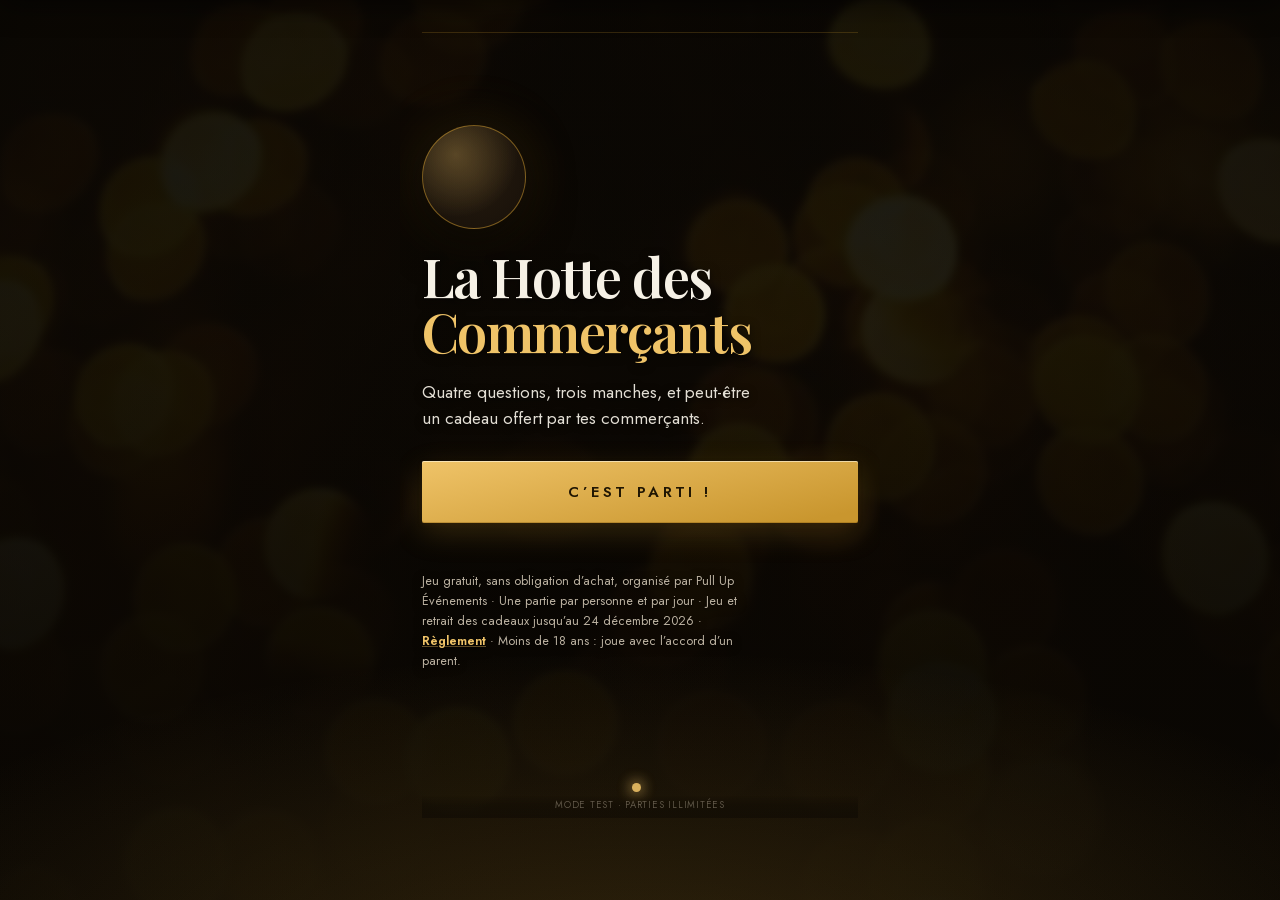
==== commit 6ba3c8a7: "Roue Engen anniversaire (roue seule, charte bleue) + ateliers du 06 au 28/09 (paysage, consentement," ====
--- a/index.html
+++ b/index.html
@@ -4,7 +4,7 @@
   <meta charset="UTF-8">
   <meta name="viewport" content="width=device-width, initial-scale=1.0">
   <title>La Hotte des Commerçants : tente ta chance !</title>
-  <meta name="description" content="Réponds à quelques questions, joue, et tente de gagner un cadeau offert par les commerçants de la galerie !">
+  <meta name="description" content="Quatre questions, trois manches, et peut-être un cadeau offert par les commerçants de la galerie.">
   <!-- L'IDENTITÉ DE PARTAGE (29/08/2026) : l'icône d'onglet, l'icône
        « ajouter à l'écran d'accueil », la couleur de la barre du
        navigateur, et la carte d'aperçu quand le lien circule sur
@@ -17,7 +17,7 @@
   <meta name="theme-color" content="#E4373F">
   <meta property="og:type" content="website">
   <meta property="og:title" content="La Hotte des Commerçants : tente ta chance !">
-  <meta property="og:description" content="Réponds à quelques questions, joue, et repars peut-être avec un cadeau offert par les commerçants de la galerie.">
+  <meta property="og:description" content="Quatre questions, trois manches, et peut-être un cadeau offert par tes commerçants.">
   <meta property="og:image" content="https://capdepontromain-stack.github.io/pullup-roue/img/partage-og.jpg">
   <meta property="og:image:width" content="1200">
   <meta property="og:image:height" content="630">
@@ -50,22 +50,27 @@
        la feuille de style au lieu de ressortir celle qu'il avait gardée en
        mémoire. À changer à chaque mise en ligne d'une modification visuelle,
        sinon un joueur déjà venu continue de voir l'ancienne version. -->
-  <link rel="stylesheet" href="style.css?v=30aout2026d">
+  <link rel="stylesheet" href="style.css?v=28sept2026c">
   <!-- Les scripts sont déclarés ici avec « defer » : le téléchargement
        commence tout de suite, en même temps que la lecture de la page,
        et l'exécution attend que la page soit construite. En fin de page,
        ils n'étaient demandés qu'après avoir lu tout le HTML. L'ordre
        est garanti par defer. -->
+  <!-- LE FILET DE SECOURS (20/09/2026) : chargé avant tout le reste et
+       sans defer, il voit les erreurs de tous les autres scripts. Si le
+       jeu ne s'ouvre pas, il affiche un écran lisible avec un bouton
+       « Réessayer » au lieu d'une page figée. Voir filet.js. -->
+  <script src="filet.js?v=28sept2026c"></script>
   <script src="supabase-lib.js" defer></script>
-  <script src="icones.js?v=30aout2026d" defer></script>
-  <script src="icones-quiz.js?v=30aout2026d" defer></script>
-  <script src="contenus-demo.js?v=30aout2026d" defer></script>
+  <script src="icones.js?v=28sept2026c" defer></script>
+  <script src="icones-quiz.js?v=28sept2026c" defer></script>
+  <script src="contenus-demo.js?v=28sept2026c" defer></script>
   <!-- LE PORTEFEUILLE DE BONS (26/08/2026)
        Il tient la liste des bons du joueur et sait la dessiner. Chargé
        avant app.js, qui l'appelle à deux endroits : quand un lot est
        gagné, et quand un bon de promotion est pris. Voir bons.js. -->
-  <script src="bons.js?v=30aout2026d" defer></script>
-  <script src="app.js?v=30aout2026d" defer></script>
+  <script src="bons.js?v=28sept2026c" defer></script>
+  <script src="app.js?v=28sept2026c" defer></script>
   <!-- L'envoi du bon par e-mail n'est pas encore en service : le dossier
        envoi-mails ne part pas en ligne (voir .gitignore), et l'appeler
        ici ne produisait qu'une erreur 404 à chaque ouverture de la page.
@@ -77,10 +82,21 @@
 </head>
 <body>
 
+  <!-- JavaScript coupé (ou bloqué par un navigateur d'entreprise) : la
+       page s'afficherait sans qu'aucun bouton ne réponde. Autant le dire. -->
+  <noscript>
+    <div style="padding:22px;text-align:center;background:#141009;color:#F6F1E6;
+                font-family:Jost,Avenir Next,Arial,sans-serif;line-height:1.5">
+      <p style="font-size:19px;font-weight:700;color:#EFC368;margin:0 0 8px">Le jeu a besoin de JavaScript</p>
+      <p style="font-size:15px;margin:0">Active JavaScript dans les réglages de ton navigateur,
+      puis scanne à nouveau le QR code de la galerie.</p>
+    </div>
+  </noscript>
+
   <!-- Le pré-thème : synchrone et minuscule, il habille la page du bon
        thème avant la première image (voir pretheme.js). Il doit rester
        le premier élément de body. -->
-  <script src="pretheme.js?v=30aout2026d"></script>
+  <script src="pretheme.js?v=28sept2026c"></script>
 
   <div class="app">
 
@@ -125,7 +141,7 @@
         <div class="hero-emoji" id="accueil-medaillon"></div>
         <h1>La Hotte des<br><span class="or">Commerçants</span></h1>
         <p id="accueil-lieu" class="lieu-badge" hidden></p>
-        <p class="sous-titre">Un mini test de personnalité, tu fais tourner la roue, et tu repars peut-être avec un cadeau&nbsp;!</p>
+        <p class="sous-titre">Quatre questions, trois manches, et peut-être un cadeau offert par tes commerçants.</p>
         <p class="accueil-compte" id="accueil-compte"></p>
         <button class="btn btn-or btn-grand" id="btn-jouer">C’est parti&nbsp;!</button>
         <!-- Rempli par app.js quand le téléphone garde un bon encore
@@ -133,7 +149,7 @@
              retrouve son code sans avoir à rejouer. -->
         <div id="accueil-rappel-bons"></div>
         <div class="mentions">
-          <p class="mini-mention">Jeu gratuit, sans obligation d’achat · 1 partie par jour · <a href="reglement.html" target="_blank" rel="noopener noreferrer" class="lien-or">Règlement</a> · Moins de 18 ans&nbsp;: joue avec l’accord d’un parent.</p>
+          <p class="mini-mention"><span class="mention-accueil-texte">Jeu gratuit, sans obligation d’achat, organisé par Pull Up Événements · Une partie par personne et par jour · Jeu et retrait des cadeaux jusqu’au 24&nbsp;décembre&nbsp;2026</span> · <a href="reglement.html" target="_blank" rel="noopener noreferrer" class="lien-or">Règlement</a> · Moins de 18 ans&nbsp;: joue avec l’accord d’un parent.</p>
         </div>
       </div>
     </section>
@@ -178,10 +194,11 @@
       </div>
       <div class="quiz-zone">
         <h2>Tes coordonnées</h2>
-        <p class="question-soustitre">Ton e-mail sert à valider ta participation. Une seule partie par jour.</p>
+        <p class="question-soustitre">Ton e-mail sert à enregistrer ta partie et à retrouver ton bon si tu perds ton code. Rien d’autre sans ton accord. Une seule partie par personne et par jour.</p>
+        <p class="mini-mention" id="mention-exclusion">Le jeu n’est pas ouvert aux personnes qui travaillent dans la galerie, dans les boutiques partenaires ou chez Pull Up Événements, ni à leur famille.</p>
         <label class="champ">
           <span>Ton adresse e-mail *</span>
-          <input type="email" id="input-email" placeholder="ton.mail@exemple.com" autocomplete="email" inputmode="email">
+          <input type="email" id="input-email" placeholder="ton.mail@exemple.com" autocomplete="email" inputmode="email" enterkeyhint="next" autocapitalize="none" autocorrect="off" spellcheck="false">
         </label>
         <div id="suggestion-email" class="suggestion" role="status" hidden>
           <p class="suggestion-texte">Petite vérification&nbsp;: tu voulais peut-être écrire <strong id="suggestion-valeur"></strong>&nbsp;?</p>
@@ -191,12 +208,30 @@
           </div>
         </div>
         <label class="champ">
-          <span>Ton numéro de téléphone <em>(facultatif)</em></span>
-          <input type="tel" id="input-tel" placeholder="0692 12 34 56" autocomplete="tel" inputmode="tel">
+          <span>Ton téléphone <em>(facultatif)</em></span>
+          <!-- La finalité doit être donnée AU MOMENT de la collecte, pas
+               seulement dans le règlement ouvert dans un autre onglet
+               (article 13 du RGPD, contrôle juridique du 15/09/2026). La
+               promesse d'absence de SMS est aussi ce qui débloque la
+               saisie : sans elle, une partie des joueurs laisse le champ
+               vide, l'autre le remplit sans savoir pourquoi. -->
+          <em class="champ-aide">On te fait signe seulement si ton cadeau coince. Jamais d’appel ni de SMS de publicité, promis.</em>
+          <input type="tel" id="input-tel" placeholder="0692 12 34 56" autocomplete="tel" inputmode="tel" enterkeyhint="done">
         </label>
+        <!-- Le numéro est facultatif : ce bloc prévient quand il a l'air
+             incomplet, il ne refuse jamais la participation. Même
+             habillage que la vérification de l'adresse e-mail, donc
+             aucun style nouveau (y compris en écran couché). -->
+        <div id="alerte-tel" class="suggestion" role="status" hidden>
+          <p class="suggestion-texte">Juste un doute&nbsp;: <strong id="alerte-tel-valeur"></strong>, c’est bien ton numéro&nbsp;?</p>
+          <div class="suggestion-actions">
+            <button type="button" class="btn-mini btn-mini-or" id="btn-tel-corriger">Je corrige</button>
+            <button type="button" class="btn-mini" id="btn-tel-garder">C’est mon numéro</button>
+          </div>
+        </div>
         <label class="case">
           <input type="checkbox" id="check-reglement">
-          <span>J’ai lu et j’accepte le <a href="reglement.html" target="_blank" rel="noopener noreferrer" class="lien-or">règlement du jeu</a> et l’enregistrement de mes réponses par l’organisateur. *</span>
+          <span>J’ai lu et j’accepte le <a href="reglement.html" target="_blank" rel="noopener noreferrer" class="lien-or">règlement du jeu</a>, qui explique ce que Pull Up Événements fait de mes réponses et de mes coordonnées. *</span>
         </label>
 
         <!-- role="alert" : le lecteur d'écran lit l'erreur dès qu'elle
@@ -205,8 +240,8 @@
         <p id="erreur-coordonnees" class="erreur" role="alert" hidden></p>
         <!-- Ce bouton ouvre le ticket à gratter, et le jeu du jour n'est
              pas toujours la roue : « Je tente ma chance » reste vrai. -->
+        <p class="mini-mention" id="mention-donnees"><span id="mention-donnees-texte">Tes réponses et tes coordonnées sont utilisées par Pull Up Événements (Le Tampon) pour gérer le jeu et te remettre ton lot. Tes réponses servent aussi à choisir, parmi les offres des commerçants, celles qui correspondent à tes goûts : elles ne changent rien à ta partie ni à ton lot. Juste après, on te demandera si tu veux aussi recevoir les bons plans des commerçants&nbsp;: ce choix ne changera rien non plus, et tu pourras en changer quand tu veux. Données conservées un an après l’opération, ou trois ans après ton dernier contact avec nous si tu acceptes de recevoir les offres ; ton téléphone, lui, est supprimé au plus tard trois mois après la fin du jeu. Jamais vendues.</span> Tu peux accéder à tes données, les corriger ou les supprimer à tout moment&nbsp;: contact@pullup.re · <a href="reglement.html#donnees" target="_blank" rel="noopener noreferrer" class="lien-or">En savoir plus sur tes données</a></p>
         <button class="btn btn-or btn-grand" id="btn-valider">Je tente ma chance</button>
-        <p class="mini-mention" id="mention-donnees"><span id="mention-donnees-texte">Tes réponses et ton e-mail sont utilisés par Pull Up Événements (Le Tampon) pour gérer le jeu et te remettre ton lot. Juste après, on te demandera si tu veux aussi recevoir les bons plans des commerçants&nbsp;: ce choix ne changera rien à ta partie ni à ton lot, et tu pourras en changer quand tu veux. Données conservées un an après l’opération, ou trois ans si tu acceptes de recevoir les offres. Jamais vendues.</span> Tu peux accéder à tes données, les corriger ou les supprimer à tout moment&nbsp;: romain@pullup.re · <a href="reglement.html#donnees" target="_blank" rel="noopener noreferrer" class="lien-or">En savoir plus sur tes données</a></p>
       </div>
     </section>
 
@@ -214,7 +249,7 @@
     <section id="ecran-grattage" class="ecran">
       <div class="roue-zone">
         <h2 id="grattage-titre">Ton ticket à gratter</h2>
-        <p class="question-soustitre" id="grattage-consigne" role="status">Gratte avec ton doigt pour découvrir ce qu’il cache.</p>
+        <p class="question-soustitre" id="grattage-consigne" role="status">Gratte avec ton doigt. Le billet ouvre la partie, il ne donne pas de cadeau : tout se joue sur les manches qui suivent.</p>
         <div class="ticket" id="ticket">
           <div class="ticket-fond" id="ticket-fond">
             <!-- Le nom de la galerie est écrit par appliquerOperation() :
@@ -262,6 +297,7 @@
           </div>
         </div>
         <button class="btn btn-or btn-grand" id="btn-tourner">Tourner la roue</button>
+        <p class="mini-mention">Les cases affichées sont un décor&nbsp;: elles ne disent rien de tes chances. Le résultat est tiré au sort avant la partie.</p>
       </div>
     </section>
 
@@ -340,7 +376,7 @@
              gagnant doit savoir qu'il ne perd rien s'il n'utilise pas
              son bon tout de suite. Un bouton discret, et la mention
              au-dessous le rassure noir sur blanc. -->
-        <button class="btn btn-discret" id="btn-resultat-plus-tard" hidden>Je dépenserai mon cadeau plus tard</button>
+        <button class="btn btn-discret" id="btn-resultat-plus-tard" hidden>Je retirerai mon cadeau plus tard</button>
         <!-- LE PERDANT A UNE DEUXIÈME PORTE (29/08/2026, Romain) : en
              plus des bons de réduction, un bouton mène droit au
              programme des animations de la galerie. Montré au perdant
@@ -355,7 +391,15 @@
              programme, accueil) ont été retirés le 29/08/2026 :
              l'espace découverte a les siens. -->
         <div class="suites" id="resultat-suites" hidden>
-          <button class="btn btn-or" id="btn-rejouer-bonus" hidden>Il te reste un tour, vas-y !</button>
+          <!-- Libellé neutralisé le 26/09/2026 : l'article 4 du règlement écrit
+               que le billet n'attribue « aucune seconde participation », et la
+               base ne sait enregistrer qu'une participation, un lot et un code
+               par personne et par jour. La mécanique reste débranchée
+               (toursRestants vaut toujours 1, et #resultat-suites est masqué) :
+               plus aucun fichier du jeu ne contient la promesse d'un second
+               tour. Ne jamais la remettre sans que le règlement ET la base
+               changent d'abord. -->
+          <button class="btn btn-or" id="btn-rejouer-bonus" hidden>Continuer</button>
         </div>
       </div>
     </section>
@@ -404,8 +448,8 @@
               <!-- « offre », jamais « remporté » : le perdant passe ici
                    juste après « Pas de cadeau aujourd'hui », et le
                    règlement interdit de laisser croire à un gain. -->
-              <span class="carte-titre">La galerie t’offre des réductions sympas</span>
-              <span class="carte-detail">Des bons à utiliser aujourd’hui chez tes commerçants. Demain, il y en aura d’autres.</span>
+              <span class="carte-titre">Tes commerçants ont des réductions pour toi</span>
+              <span class="carte-detail">Des bons à utiliser aujourd’hui chez tes commerçants. Des bons à utiliser aujourd’hui chez tes commerçants, quand ils en proposent.</span>
               <span class="carte-action">
                 <span class="carte-action-mot">Voir les offres du jour</span>
                 <svg viewBox="0 0 24 24" width="17" height="17" fill="none" stroke="currentColor"
@@ -432,7 +476,7 @@
             <span class="carte-texte">
               <span class="carte-etiquette">Aujourd’hui</span>
               <span class="carte-titre">Les animations du jour</span>
-              <span class="carte-detail">Le Père Noël, les ateliers, les spectacles : ce qui t’attend aujourd’hui, heure par heure.</span>
+              <span class="carte-detail">Ateliers, spectacles, rencontres : ce qui se passe aujourd’hui, heure par heure.</span>
               <span class="carte-action">
                 <span class="carte-action-mot">Voir les animations</span>
                 <svg viewBox="0 0 24 24" width="17" height="17" fill="none" stroke="currentColor"
@@ -460,6 +504,10 @@
           <h2>Mes bons</h2>
           <p class="question-soustitre" id="mesbons-soustitre">Présente ton code au commerçant. Un bon ne sert qu’une fois.</p>
         </div>
+        <!-- LA PARTIE COUPÉE S'EXPLIQUE (25/09/2026) : ce mot n'apparaît
+             que pour le joueur dont le cadeau vient d'être rendu après une
+             partie interrompue. Le texte est écrit par app.js. -->
+        <p class="mesbons-reprise" id="mesbons-reprise" hidden></p>
         <div id="mes-bons-liste" class="mes-bons-liste"></div>
         <button class="btn btn-discret" id="btn-mes-bons-retour">Retour</button>
       </div>
@@ -471,7 +519,7 @@
         <div class="onglets-zone" data-vue="promos"></div>
         <div class="bandeau-vue bandeau-promos">
           <h2>Les offres du jour</h2>
-          <p class="question-soustitre" id="promos-soustitre">Des bons à utiliser aujourd’hui chez tes commerçants. Ils changent chaque jour.</p>
+          <p class="question-soustitre" id="promos-soustitre">Des bons à utiliser aujourd’hui chez tes commerçants. Ce sont eux qui les proposent, et ça change d’un jour à l’autre.</p>
         </div>
         <div id="promos-liste" class="promos-liste"></div>
         <button class="btn btn-discret" id="btn-promos-retour">Retour</button>
@@ -496,24 +544,27 @@
       <div class="hero hero-offres">
         <div class="hero-emoji" id="offres-medaillon"></div>
         <span class="offres-kicker">Avant de jouer</span>
-        <h1 id="offres-titre">Les bons plans de la galerie, chaque jeudi.</h1>
+        <h1 id="offres-titre">Les bons plans de la galerie t’attendent.</h1>
         <p class="sous-titre" id="offres-soustitre">Les bons de réduction, la remise chez ta boutique préférée, les nouvelles collections, le menu du midi.</p>
 
-        <button class="btn btn-or btn-grand" id="btn-offres-oui">Oui, je veux recevoir des bons de réduction, cadeaux et bons plans</button>
-        <!-- Le « non » est volontairement discret (27/08/2026, Romain) :
-             un lien, pas un bouton, pour favoriser le oui. Il reste
-             cliquable d'un doigt et toujours visible : le refus est un
-             droit, pas une chasse au trésor. -->
+        <button class="btn btn-or btn-grand" id="btn-offres-oui">Oui, je veux recevoir les bons de réduction et les bons plans des commerçants</button>
+        <!-- Les deux réponses ont le même poids visuel : même largeur,
+             même hauteur, même taille de texte, contour visible sur le
+             refus (corrigé le 06/09/2026). La CNIL demande que refuser
+             soit aussi simple qu'accepter ; un consentement obtenu par
+             un écran déséquilibré n'est pas un consentement libre, et
+             toute la base deviendrait inexploitable. Ne jamais réduire
+             le bouton de refus. -->
         <button class="btn-offres-refus" id="btn-offres-non">Non merci, juste le jeu</button>
 
         <!-- LA RELANCE, UNE SEULE FOIS (27/08/2026, Romain) : au premier
              « non », on pose la question autrement. Le deuxième « non »
              est définitif, personne n'insiste au-delà. -->
         <div id="offres-relance" class="offres-relance" hidden>
-          <p class="offres-relance-titre">Es-tu sûr ?</p>
-          <p class="offres-relance-texte">C’est juste un e-mail par semaine, et il y a vraiment des bons plans !</p>
-          <button class="btn btn-or btn-grand" id="btn-offres-oui2">Allez, d’accord, je m’inscris</button>
-          <button class="btn-offres-refus" id="btn-offres-non2">Non, vraiment</button>
+          <p class="offres-relance-titre">Tu peux changer d’avis.</p>
+          <p class="offres-relance-texte">Ce sont les bons plans des commerçants d’ici, plus les jeux qu’on organise dans les galeries de l’île. Tu te désabonnes en un clic.</p>
+          <button class="btn btn-or btn-grand" id="btn-offres-oui2">Oui, je m’inscris</button>
+          <button class="btn-offres-refus" id="btn-offres-non2">Non, merci</button>
         </div>
         <p id="offres-mineurs" class="mini-mention" hidden>Les offres par e-mail sont réservées aux joueurs majeurs.</p>
         <!-- « Tu peux te désabonner à tout moment » plutôt que « tu peux
@@ -521,7 +572,7 @@
              données » (29/08/2026, tournures revues à la demande de
              Romain ; le lien vers l'article données du règlement reste,
              c'est lui qui porte le détail RGPD). -->
-        <p class="mini-mention offres-liberte">Tu peux te désabonner à tout moment. Ton choix ne change <strong>rien</strong> à ta partie, ni à tes chances, ni à ton lot. <a href="reglement.html#donnees" target="_blank" rel="noopener noreferrer" class="lien-or">Comment tes données sont protégées</a></p>
+        <p class="mini-mention offres-liberte"><span class="offres-liberte-texte">C’est Pull Up Événements qui t’écrit&nbsp;: les offres des commerçants de la galerie, et les jeux et animations qu’on organise dans les galeries de La Réunion.</span> Tu peux te désabonner à tout moment. Ton choix ne change <strong>rien</strong> à ta partie, ni à tes chances, ni à ton lot. <a href="reglement.html#donnees" target="_blank" rel="noopener noreferrer" class="lien-or">Comment tes données sont protégées</a></p>
       </div>
     </section>
 
@@ -531,7 +582,7 @@
         <div class="onglets-zone" data-vue="programme"></div>
         <div class="bandeau-vue bandeau-programme">
           <h2>Les animations du jour</h2>
-          <p class="question-soustitre">Ce qui se passe aujourd’hui dans la galerie. Demain, tout change.</p>
+          <p class="question-soustitre">Ce qui se passe aujourd’hui dans la galerie, heure par heure.</p>
         </div>
         <div id="programme-liste" class="programme-liste"></div>
         <button class="btn btn-discret" id="btn-programme-retour">Retour</button>
@@ -548,6 +599,7 @@
           <span class="code-libelle" id="bon-promo-libelle">Ton bon</span>
           <span class="code-valeur" id="bon-promo-code"></span>
           <span class="code-info" id="bon-promo-detail"></span>
+          <span class="code-info" id="bon-promo-validite">Valable aujourd’hui seulement, aux heures d’ouverture de la boutique. Une seule utilisation.</span>
           <button class="btn btn-or btn-utiliser" id="btn-promo-utiliser">Je suis chez le commerçant</button>
         </div>
         <div id="bon-promo-valide" class="bon-valide" hidden>
@@ -568,7 +620,7 @@
             <button class="btn btn-or" id="btn-promo-confirme-oui">Je valide ce bon</button>
             <button class="btn btn-discret" id="btn-promo-confirme-non">Annuler</button>
           </div>
-          <p class="confirme-note">Ce bouton est réservé au commerçant.</p>
+          <p class="confirme-note">Ce bouton est réservé au commerçant. Une fois validé, le bon ne peut plus servir.</p>
         </div>
         <button class="btn btn-discret" id="btn-bon-promo-retour">Retour aux promos</button>
       </div>
@@ -605,7 +657,7 @@
           </svg>
         </div>
         <h1>Pas si vite&nbsp;!</h1>
-        <p class="sous-titre">Tu as déjà tenté ta chance aujourd’hui avec cette adresse e-mail.<br><strong>Reviens demain pour rejouer&nbsp;!</strong></p>
+        <p class="sous-titre">Tu as déjà tenté ta chance aujourd’hui avec cette adresse e-mail.<br><strong id="deja-joue-demain">Reviens demain pour rejouer&nbsp;!</strong></p>
         <!-- Visible uniquement sur la version d'essai (voir PARTIES_ILLIMITEES) -->
         <div id="deja-joue-essai" hidden>
           <p class="sous-titre">Mais comme tu es sur la <strong>version d’essai</strong>, tu peux rejouer autant de fois que tu veux. Dans la vraie opération, c’est une partie par personne et par jour.</p>
@@ -615,6 +667,14 @@
              bouton, son bon dort dans le téléphone sans aucun chemin
              pour le rouvrir. Affiché par app.js s'il reste un bon. -->
         <button class="btn btn-discret btn-grand" id="btn-deja-joue-bons" hidden>Revoir mes bons</button>
+        <!-- LE RECOURS DU JOUEUR COUPÉ EN PLEINE PARTIE (20/09/2026).
+             La partie est enregistrée dès la validation des coordonnées,
+             donc bien avant les manches : un joueur dont la page se
+             relance pendant une manche revient ici, et son cadeau
+             éventuel est en base sans qu'il ait aucun chemin pour le
+             retrouver. Masqué par app.js quand un bon dort déjà dans le
+             téléphone : dans ce cas, le bouton ci-dessus suffit. -->
+        <p class="mini-mention" id="deja-joue-recours">Ta partie s’est arrêtée en cours de route&nbsp;? Écris à <a href="mailto:contact@pullup.re">contact@pullup.re</a> avec cette adresse e-mail : on retrouve ta partie du jour.</p>
       </div>
     </section>
 
--- a/style.css
+++ b/style.css
@@ -650,7 +650,15 @@
   border-top: 1px solid var(--filet);
   padding-top: var(--e4);
   margin-top: var(--e3);
-  color: rgba(188, 178, 161, .82);
+  /* 01/09/2026 : la couleur était écrite en dur, rgba(188, 178, 161, .82),
+     c'est-à-dire le beige du thème doré. Sur le fond clair du thème Cap
+     Sacré-Cœur, ce beige délavé donnait 1,9:1 de contraste : la mention
+     obligatoire, celle qui protège juridiquement l'opération, était la
+     seule chose illisible de l'écran. Un sélecteur d'identifiant battait
+     toutes les règles de thème, le défaut avait donc survécu au passage
+     en V2. La variable rend le beige au thème sombre et le gris ardoise
+     au thème clair (5,2:1). */
+  color: var(--gris);
   font-size: 12px;
   line-height: 1.62;
   max-width: none;
@@ -971,6 +979,18 @@
 /* --- Coordonnées --- */
 .champ { display: flex; flex-direction: column; gap: 8px; font-size: 13.5px; font-weight: 600; letter-spacing: .4px; color: var(--creme); }
 .champ em { color: var(--gris); font-style: normal; font-weight: 400; }
+/* Le texte qui dit à quoi sert un champ, lu avant la saisie. Posé le
+   15/09/2026 pour la finalité du numéro de téléphone. Il reprend la
+   couleur de « (facultatif) », déjà juste dans les deux thèmes. */
+.champ-aide {
+  color: var(--gris);
+  font-style: normal;
+  font-weight: 400;
+  font-size: 12.5px;
+  line-height: 1.45;
+  letter-spacing: .1px;
+  margin-top: -2px;
+}
 .case {
   display: flex;
   gap: 13px;
@@ -1782,21 +1802,39 @@
    (27/08/2026, Romain). Le refus n'est plus un bouton mais une ligne
    discrète et soulignée : toujours visible, toujours cliquable d'un
    doigt (44 px de zone), jamais en concurrence avec le bouton doré. */
+/* LE REFUS REDEVIENT UN VRAI BOUTON (06/09/2026, contrôle juridique)
+   Il était un lien souligné de 13 px posé sous un bouton doré de pleine
+   largeur, et la relance « Es-tu sûr ? » reposait la question avec le
+   même déséquilibre : pour refuser, il fallait trouver deux fois un
+   lien effacé, contre un seul geste évident pour accepter.
+   La CNIL demande que refuser soit aussi simple qu'accepter, et un
+   consentement jugé non libre rendrait inexploitable toute la base
+   opt-in de décembre, c'est-à-dire le produit lui-même.
+   Ce qui ne change pas : la relance unique reste (Cap Sacré-Cœur l'a
+   justement aimée), et le oui garde son or. Le non reprend seulement la
+   même carrure : même largeur, même hauteur, même taille de texte,
+   contour visible. Seule la couleur les sépare désormais. */
 .btn-offres-refus {
   display: block;
-  margin: 2px auto 0;
-  min-height: 44px;            /* zone de touche : la reco des 44 px */
-  padding: 12px 18px;          /* la zone du doigt reste large */
+  width: 100%;
+  margin: 10px auto 0;
+  min-height: var(--touche);
+  padding: 20px;
   background: none;
-  border: none;
+  border: 1.5px solid var(--filet);
+  border-radius: 2px;
   cursor: pointer;
   font-family: var(--sans);
-  font-size: 13px;
+  font-size: 15px;
+  font-weight: 600;
+  letter-spacing: .6px;
+  text-transform: uppercase;
   color: var(--gris);
-  text-decoration: underline;
-  text-underline-offset: 3px;
-  opacity: .85;
-}
+  text-decoration: none;
+  opacity: 1;
+  transition: border-color .2s ease, color .2s ease;
+}
+.btn-offres-refus:hover { border-color: var(--gris); }
 .btn-offres-refus:active { color: var(--creme); }
 
 /* LA RELANCE DU PREMIER « NON » : un encart qui pose la question une
@@ -2060,24 +2098,13 @@
   align-items: center;
   justify-content: center;
   gap: 8px;
-  /* Le résultat se centre sur la partie principale du billet, à
-     droite de la souche : même axe que le « GRATTE ICI » du voile. */
-  padding: 22px 22px 22px calc(22% + 12px);
+  /* Le résultat est centré au milieu du billet, de gauche à droite
+     (30/08/2026, Romain) : plus de souche, plus de décalage. */
+  padding: 22px;
   text-align: center;
   background:
     radial-gradient(circle at 30% 25%, rgba(239, 195, 104, .22), transparent 60%),
     linear-gradient(160deg, #241a0e, #14100a);
-}
-/* La souche perforée continue sous le voile : une fois gratté, le
-   billet reste le même objet. */
-.ticket-fond::after {
-  content: '';
-  position: absolute;
-  top: 8px;
-  bottom: 8px;
-  left: 22%;
-  border-left: 2.5px dashed rgba(239, 195, 104, .34);
-  pointer-events: none;
 }
 .ticket-mention {
   position: absolute;
@@ -2117,8 +2144,7 @@
    qu'il faut gratter. Il s'efface au premier contact. */
 .doigt-consigne {
   position: absolute;
-  /* Centré sur la partie principale du billet, à droite de la souche */
-  left: 61%;
+  left: 50%;
   top: 50%;
   width: 34px; height: 34px;
   margin: -46px 0 0 -17px;
@@ -2990,6 +3016,23 @@
   width: 100%;
 }
 
+/* LE MOT DE LA PARTIE COUPÉE (25/09/2026)
+   Une seule phrase, posée au-dessus des bons, pour le joueur dont la
+   partie s'est arrêtée en route et qui retrouve ici un cadeau qu'il n'a
+   pas vu arriver. Volontairement discret : c'est une explication, pas
+   une alerte, et le bon reste la vedette de l'écran. */
+.mesbons-reprise {
+  margin: 0 0 var(--e3);
+  padding: var(--e3) var(--e4);
+  border-left: 2px solid var(--or);
+  background: rgba(201, 150, 46, .08);
+  border-radius: 0 8px 8px 0;
+  font-size: var(--t-petit);
+  line-height: 1.5;
+  color: var(--creme);
+}
+.mesbons-reprise[hidden] { display: none; }
+
 .bons-section {
   margin: var(--e3) 0 0;
   font-size: var(--t-etiquette);
@@ -3706,3 +3749,1911 @@
   background-image: url("data:image/svg+xml,%3Csvg xmlns='http://www.w3.org/2000/svg' viewBox='0 0 16 16'%3E%3Cpath d='M3 8.6l3.4 3.4L13 5' fill='none' stroke='%23FFFFFF' stroke-width='2.6' stroke-linecap='square'/%3E%3C/svg%3E");
 }
 body.theme-csc .case input:focus-visible { box-shadow: 0 0 0 3px rgba(228, 55, 63, .3); }
+
+/* LE HALO DE LA ROUE EN THÈME CLAIR (30/08/2026, retour Romain : « un
+   bug blanc autour de la roue avant de la faire tourner »). Le halo
+   doré diffus (90 px) et l'anneau crème du thème sombre se lisent
+   comme une tache blanchâtre sur le fond clair : en thème csc, la
+   roue garde sa jante, un liseré rouge net et une ombre portée douce,
+   sans aucun halo. */
+body.theme-csc #roue-svg {
+  box-shadow:
+    0 0 0 9px #221709,
+    0 0 0 11px var(--rouge),
+    0 16px 40px rgba(23, 34, 44, .28);
+}
+body.theme-csc .roue-cadre.emballe #roue-svg {
+  box-shadow:
+    0 0 0 9px #221709,
+    0 0 0 11px var(--rouge-clair),
+    0 16px 44px rgba(23, 34, 44, .34);
+}
+
+/* ============================================================
+   LE TÉLÉPHONE TENU À L'HORIZONTALE (02/09/2026)
+   ============================================================
+   Constat de départ, mesuré dans un écran de 740 x 360 : l'écran
+   d'accueil demandait 979 px de hauteur, soit presque trois écrans de
+   défilement, et le bouton « C'est parti » tombait à 654 px du haut,
+   donc invisible. Le joueur qui tient son téléphone en travers (ou
+   l'enfant qui le retourne pendant la partie) ne voyait qu'une photo
+   de fond et un morceau de titre.
+
+   Le choix retenu : on NE bloque PAS le jeu avec un « tourne ton
+   téléphone ». En galerie, un écran qui refuse de jouer est un joueur
+   perdu, et certains téléphones sont bloqués en paysage par leur
+   propriétaire. On resserre donc la mise en page, sans rien changer au
+   parcours, aux règles ni aux couleurs.
+
+   La méthode : toute l'application lit son échelle dans les variables
+   du :root, il suffit donc de les redéfinir ici. Les tailles écrites
+   en vw (clamp) sont le vrai coupable : à 740 px de large, un « 12.4vw »
+   part à 92 px et le clamp plafonne au maximum. En paysage, on repasse
+   donc en valeurs fixes, et le titre se règle sur la HAUTEUR (vh).
+
+   La limite haute est 520 px : au-delà, c'est une tablette, elle a la
+   place de s'afficher normalement. */
+@media (orientation: landscape) and (max-height: 520px) {
+  :root {
+    --t-corps:   15px;
+    --t-lead:    15.5px;
+    --t-titre-s: 19px;
+    /* 20 px et pas 22 : le titre de la roue réserve deux lignes de sa
+       propre taille (pour ne pas sauter quand la phrase change en pleine
+       rotation), donc chaque point gagné ici en fait deux de hauteur. */
+    --t-titre:   20px;
+    /* Le grand titre se mesure à la hauteur disponible, plus à la
+       largeur : c'est la hauteur qui manque ici. */
+    --t-hero:    clamp(26px, 9.5vh, 36px);
+    --marge:     18px;
+    --e5: 14px; --e6: 18px; --e7: 22px; --e8: 26px;
+  }
+
+  /* La page respire moins du haut et du bas : chaque pixel gagné
+     rapproche le bouton du pouce. */
+  .app { padding-top: var(--e1); padding-bottom: var(--e5); }
+  /* L'en-tête et la guirlande mangeaient 110 px sur 360, soit près d'un
+     tiers de l'écran, avant même le premier mot du jeu. */
+  .entete { padding-bottom: var(--e2); margin-bottom: var(--e2); }
+  .logo-client { height: 34px; }
+  body.theme-circus .guirlande { margin: -4px 0 var(--e2); }
+
+  .hero { gap: var(--e2); padding-bottom: 0; }
+  .hero h1 { line-height: 1.04; }
+  .hero-emoji, .hero-photo { width: 86px; height: 86px; }
+  .sous-titre { line-height: 1.4; }
+
+  /* L'ÉCRAN DE RÉSULTAT EN TÉLÉPHONE COUCHÉ (17/09/2026)
+     Mesuré ce jour sur un écran de 640 x 360 : le bouton de cet écran
+     naissait à 422 px, donc 62 px sous le pli, et celui du programme à
+     482 px. Le perdant, qui est trois joueurs sur quatre, voyait
+     « Pas de cadeau aujourd'hui » et aucune porte de sortie.
+     Deux règles de l'habillage Cap Sacré-Cœur (plus précises que
+     celles d'ici, donc gagnantes) passaient devant les tailles du
+     paysage : le médaillon restait à 132 px de côté, soit 227 px de
+     hauteur avec ses ombres et ses marges, et le texte du résultat à
+     22 px gras, soit trois lignes pleines. Les deux reprennent en
+     paysage la taille prévue pour le paysage. En téléphone droit,
+     rien ne change : le médaillon et le lot gardent leur présence. */
+  /* Le sélecteur passe par `.hero >` exprès : à précision égale,
+     c'est la règle écrite le plus bas dans le fichier qui gagne, et
+     celle de l'habillage est plus bas que ce bloc. Un cran de
+     précision en plus règle la question sans déplacer du code. */
+  body.theme-csc #ecran-resultat .hero > .hero-emoji { width: 86px; height: 86px; }
+
+  /* Sur les écrans les plus bas (360 px, le format le plus répandu en
+     téléphone couché), 22 px de plus sur le médaillon sont 22 px de
+     moins pour le bouton, et c'est exactement ce qui manquait pour
+     qu'il tienne en entier dans l'écran. Le médaillon reste bien
+     visible : il porte la photo du lot pour le gagnant. */
+  @media (max-height: 400px) {
+    body.theme-csc #ecran-resultat .hero > .hero-emoji { width: 64px; height: 64px; }
+  }
+  body.theme-csc #ecran-resultat #resultat-texte { font-size: 17px; line-height: 1.35; }
+
+  /* La roue prenait 315 px de côté : sur 360 px de haut, elle sortait
+     de l'écran avec son titre. Elle se borne maintenant aussi à la
+     hauteur. */
+  .roue-cadre {
+    width:  min(76vw, 315px, 46vh);
+    height: min(76vw, 315px, 46vh);
+    margin-top: 10px;
+  }
+  /* Les grands boutons rendent 10 px chacun : c'est ce qui ramène le
+     bouton « Tourner » sous la roue plutôt que sous le pli. */
+  .btn-grand { padding-top: 15px; padding-bottom: 15px; }
+
+  /* Le ticket à gratter va d'un bord à l'autre : à 480 px de large et
+     dans son format 600 x 380, il réclamait 304 px de hauteur à lui
+     tout seul. En paysage il se recentre et se règle sur la hauteur
+     (le format est conservé, donc rien n'est déformé). */
+  .ticket {
+    align-self: center;
+    width: min(100%, 82vh);
+    margin-left: 0;
+    margin-right: 0;
+  }
+
+  /* Les jeux et leurs compteurs se resserrent du même pas. */
+  .roue-zone, .quiz-zone { gap: var(--e3); }
+  .roue-zone h2, .quiz-zone h2 { margin-bottom: 0; }
+
+  /* Le grand chiffre de chapitre du quiz : il reste le repère de
+     lecture, mais il rend 24 px de hauteur à la question. Le filet qui
+     part de lui suit le même mouvement. */
+  #question-titre { padding-top: 42px; }
+  #question-titre::before { font-size: 40px; top: -4px; }
+  #question-titre::after { top: 14px; left: 54px; }
+  .options { margin-top: 16px; }
+
+  /* LE BANDEAU DE FAÇADE, LE VRAI COUPABLE. La photo du centre
+     commercial fait 300 px de haut et le titre lui réserve 218 px de
+     place : sur un écran de 360 px, elle occupait 83 % de la hauteur et
+     poussait tout le reste hors de vue. Elle passe à 150 px, le titre
+     remonte d'autant, et elle reste une photo d'accueil au lieu de
+     devenir un mur. Les deux calques (photo et fondu) gardent la même
+     hauteur, sinon le dégradé se décroche du bas de l'image. */
+  body.theme-csc::before,
+  body.theme-csc::after { height: 132px; }
+  /* Dans une fenêtre deux fois moins haute, le cadrage d'origine ne
+     montrait plus que le bardage rouge du bâtiment, et le logo de la
+     galerie, blanc, s'y perdait malgré son halo. On remonte le cadrage
+     pour garder du ciel derrière l'en-tête. */
+  body.theme-csc::before { background-position: center 38%; }
+  /* Le logo de la galerie (rouge) tombait sur le bardage rouge du
+     bâtiment : son halo blanc n'y suffisait pas. Le calque de fondu
+     reçoit donc un second voile clair, en haut cette fois, qui éclaire
+     la bande où se posent le logo et le nom de l'opération. Le fondu du
+     bas, lui, ne change pas. */
+  body.theme-csc::after {
+    background:
+      linear-gradient(180deg,
+        rgba(247, 248, 250, .88) 0%,
+        rgba(247, 248, 250, .34) 44%,
+        rgba(247, 248, 250, 0) 64%),
+      linear-gradient(180deg,
+        rgba(247, 248, 250, 0) 0%,
+        rgba(247, 248, 250, 0) 55%,
+        rgba(247, 248, 250, .75) 82%,
+        #F7F8FA 100%);
+  }
+  body.theme-csc #ecran-accueil .hero { padding-top: 56px; }
+}
+
+/* ============================================================
+   PASSAGE DE DIRECTION ARTISTIQUE : 01/09/2026
+   ============================================================
+   Tour complet du jeu joué à l'écran en 375 x 812, écran par
+   écran, du bandeau d'accueil jusqu'au bon présenté au
+   commerçant. Ce bloc ne corrige que ce qui a été constaté à
+   l'image, jamais ce qui a été supposé en lisant le code.
+
+   Références qui ont servi de repères, toutes vérifiées :
+   la campagne de Noël 2025 des Galeries Lafayette Haussmann
+   (un vocabulaire graphique unique décliné partout) ; le
+   calendrier de l'Avent de Nova Post par Tubik Studio (la
+   couleur de la marque réservée à UNE seule fonction, l'action
+   jouable) ; le calendrier de l'Avent Telekom primé aux
+   Awwwards (l'or n'est jamais un fond, seulement un chiffre,
+   un filet de 1 px ou une pastille) ; « Magical Christmas »
+   d'Agota Studio (un noir teinté chaud, jamais du noir pur) ;
+   et les repères typographiques de Utopia et Made Good sur
+   l'échelle modulaire et l'interlettrage.
+
+   Le principe de ce passage : on ne refait rien de ce qui
+   marche. La roue, le bandit manchot, le billet de cirque et
+   le ticket doré du bon sont les pièces réussies du jeu. Tout
+   le reste devait se hisser à leur niveau.
+   ============================================================ */
+
+/* ------------------------------------------------------------
+   1. LES SEIZE AMPOULES DE LA ROUE N'ÉTAIENT PLUS ALLUMÉES
+   ------------------------------------------------------------
+   Constaté à l'écran : autour de la roue, huit à seize pastilles
+   BLEU NUIT, éteintes, qui font des trous dans l'anneau au lieu
+   de l'éclairer. Mesuré : la couleur rendue était rgb(23, 34, 44).
+
+   La cause : `.ampoule` se peint avec var(--or-blanc). Dans le
+   thème doré, cette variable valait un blanc chaud, donc une
+   ampoule allumée. Le thème Cap Sacré-Cœur a redéfini
+   --or-blanc en #17222C (l'encre profonde des grands titres),
+   ce qui est juste pour un titre et absurde pour une ampoule.
+   Personne ne l'avait vu parce que la roue est le seul endroit
+   du jeu où cette variable sert à peindre un objet lumineux.
+
+   L'ampoule ne suit plus le thème : elle est TOUJOURS sur le
+   bois sombre de la roue, dans les deux thèmes, donc sa couleur
+   est écrite en clair une bonne fois. */
+body.theme-csc .ampoule {
+  background: #FFF3D6;
+  box-shadow: 0 0 9px 2px rgba(255, 226, 168, .9);
+}
+
+/* ------------------------------------------------------------
+   2. LES CHIFFRES QUI TOMBAIENT SOUS LA LIGNE
+   ------------------------------------------------------------
+   Le défaut typographique le plus visible du jeu, et le plus
+   facile à manquer. Playfair Display sort par DÉFAUT des
+   chiffres elzéviriens : des chiffres à hauteur de minuscule,
+   dont le 3, le 4, le 5, le 7 et le 9 descendent sous la ligne.
+   Vérifié en mesurant la fonte : en réglage normal Playfair
+   rend exactement la même chose qu'en `oldstyle-nums`.
+
+   Conséquence à l'écran : le code du bon s'affichait
+   « PU-SCW9EE » avec un 9 de la taille d'un o, qui plonge sous
+   la ligne et qu'on peut confondre avec un g ; le titre
+   « On t'offre 200 € » se lisait « 2oo € » ; le billet portait
+   « DÉCEMBRE 2o26 ». Sur un code qu'un joueur épelle à un
+   commerçant et sur une somme d'argent, c'est une faute.
+
+   La règle de studio est simple : chiffres elzéviriens dans le
+   texte suivi, chiffres alignés dès que le chiffre est une
+   DONNÉE (un code, un prix, une date, une heure, un compteur).
+   Le jeu n'a pas de texte suivi en Playfair : tous ses chiffres
+   sont des données, donc tous passent en chiffres alignés. */
+h1, h2, h3,
+.code-valeur, .bon-code, .bon-lot,
+.commercant-offre, .valide-lot, .valide-horloge,
+.agenda-heure, .agenda-titre, .agenda-duree,
+.quiz-compteur, .manche-bandeau,
+.promo-titre, .promo-prix, .carte-titre,
+#question-titre::before,
+.ticket, .ticket-date, .resultat-ticket {
+  font-variant-numeric: lining-nums;
+}
+/* Un code et une horloge se lisent en colonne : leurs chiffres
+   doivent en plus avoir tous la même chasse, sinon le code
+   « danse » quand une lettre change d'une partie à l'autre. */
+.code-valeur, .bon-code, .valide-horloge, .agenda-heure {
+  font-variant-numeric: lining-nums tabular-nums;
+}
+
+/* ------------------------------------------------------------
+   3. LE SEUL TRAIT DORÉ D'UN ÉCRAN ROUGE ET BLANC
+   ------------------------------------------------------------
+   Sur chaque question, le filet qui part du grand chiffre de
+   chapitre et file vers la droite était doré, rgba(201,150,46).
+   C'est un reste du thème précédent : sur un écran clair où
+   tout le reste est rouge, blanc et encre, ce trait doré isolé
+   n'appartenait à rien. La leçon du calendrier Telekom vaut ici
+   à la lettre : l'or ne survit que là où il y a du bois sombre,
+   c'est-à-dire dans les machines de jeu.
+
+   Le grand chiffre, lui, était posé à 72 % d'opacité. Sur le
+   fond sombre d'origine, cela donnait un folio discret. Sur le
+   fond clair, cela donne un rose délavé qui a l'air d'une
+   erreur d'impression. Le commentaire d'origine avait raison :
+   un folio de magazine est discret par sa finesse, pas par sa
+   pâleur. */
+body.theme-csc #question-titre::before { opacity: .9; }
+body.theme-csc #question-titre::after {
+  background: linear-gradient(90deg, rgba(228, 55, 63, .55), rgba(228, 55, 63, 0));
+}
+
+/* ------------------------------------------------------------
+   4. LE FILET ORPHELIN SOUS LA DERNIÈRE RÉPONSE
+   ------------------------------------------------------------
+   Défaut de finition présent sur TOUTES les questions : la
+   dernière réponse de la carte blanche gardait son filet de
+   séparation, qui se retrouvait à quelques pixels du bord
+   arrondi de la carte, sans rien à séparer. L'oeil lit une
+   ligne vide, et croit à une réponse coupée.
+   Un filet sépare deux choses ; s'il n'y a rien après, il n'y
+   a pas de filet. */
+body.theme-csc .options .option:last-child { border-bottom-color: transparent; }
+
+/* ------------------------------------------------------------
+   5. LA RÉPONSE CHOISIE NE SE VOYAIT PAS
+   ------------------------------------------------------------
+   Sur les questions à choix multiple, la réponse cochée est
+   franche : case rouge pleine, coche blanche, liseré rouge
+   autour de la vignette. Sur les questions à choix SIMPLE
+   (« Tu es... »), la réponse choisie ne recevait qu'un lavis
+   rose à 10 %. Mesuré : sur le fond blanc de la carte, ce lavis
+   fait un écart à peine supérieur au bruit de l'écran.
+   En galerie, sous les néons, à bout de bras, il est invisible.
+
+   On ne rajoute pas une case à cocher là où il n'y en a pas :
+   on pose une marque, un jonc rouge plein sur le bord gauche
+   de la ligne choisie. C'est le geste de la fiche produit, il
+   se lit du premier coup d'oeil et il ne déplace rien. */
+body.theme-csc .option.choisie {
+  box-shadow: inset 3px 0 0 0 #E4373F;
+}
+
+/* ------------------------------------------------------------
+   6. LA GUIRLANDE N'ÉTAIT PAS UNE GUIRLANDE
+   ------------------------------------------------------------
+   Constaté sur tous les écrans : quatorze pastilles rouges de
+   7 px, rigoureusement alignées, à égale distance, posées dans
+   le vide sous le filet de l'en-tête. Aucun fil, aucune
+   suspension, aucune irrégularité. Ce n'est pas une guirlande
+   de Noël, c'est une ligne de puces de liste.
+
+   Ce qui fait une guirlande, ce n'est pas l'ampoule : c'est le
+   fil qui la tient et le fait qu'aucune ampoule ne pende à la
+   même hauteur que sa voisine. Trois gestes suffisent, sans
+   image ni script : un fil de suspension qui remonte accrocher
+   le filet de l'en-tête, un culot métallique entre le fil et le
+   verre, et deux longueurs de fil en alternance. */
+body.theme-csc .guirlande {
+  align-items: flex-start;
+  margin: -6px 0 var(--e2);
+  padding: 0 6px;
+  gap: 2px;
+}
+body.theme-csc .guirlande i {
+  position: relative;
+  width: 8px; height: 8px;
+  margin-top: 5px;
+  background: radial-gradient(circle at 34% 28%, #FFE4BC 0%, #E4373F 58%, #A32229 100%);
+  box-shadow: 0 1px 6px rgba(228, 55, 63, .3);
+}
+/* Le fil de suspension : il remonte jusqu'au filet de l'en-tête. */
+body.theme-csc .guirlande i::before {
+  content: '';
+  position: absolute;
+  left: 50%; top: -5px;
+  width: 1px; height: 5px;
+  margin-left: -.5px;
+  background: linear-gradient(180deg, rgba(23, 34, 44, .10), rgba(23, 34, 44, .3));
+}
+/* Le culot : le petit anneau métallique où le verre se visse.
+   Sans lui, l'ampoule flotte au bout d'un trait. */
+body.theme-csc .guirlande i::after {
+  content: '';
+  position: absolute;
+  left: 50%; top: -3px;
+  width: 4px; height: 3px;
+  margin-left: -2px;
+  border-radius: 1px 1px 0 0;
+  background: #98A0A8;
+}
+/* Une ampoule sur deux pend plus bas. C'est cette irrégularité,
+   et elle seule, qui fait la différence entre une guirlande
+   accrochée par quelqu'un et une rangée de points. */
+body.theme-csc .guirlande i:nth-child(even) { margin-top: 10px; }
+body.theme-csc .guirlande i:nth-child(even)::before { top: -10px; height: 10px; }
+
+/* ------------------------------------------------------------
+   7. LES GRANDS BOUTONS AVAIENT UN HALO, PAS UNE OMBRE
+   ------------------------------------------------------------
+   Le bouton rouge portait une seule ombre, très large et très
+   diffuse, de la couleur du bouton : rgba(228,55,63,.55) sur
+   24 px de flou. Cela ne pose pas l'objet, cela l'entoure d'un
+   brouillard rose. C'est l'un des marqueurs les plus sûrs d'un
+   gabarit tout fait, et il se voyait d'autant plus que le fond
+   du thème est presque blanc.
+
+   Une ombre de studio est double et jamais colorée à saturation
+   pleine : une ombre courte et dense qui POSE l'objet sur la
+   page, une ombre longue et faible qui le DÉCOLLE. On y ajoute
+   l'arête claire du haut, qui donne l'épaisseur, exactement
+   comme le faisait déjà le bouton doré du thème d'origine. */
+body.theme-csc .btn-or {
+  box-shadow:
+    inset 0 1px 0 rgba(255, 255, 255, .3),
+    inset 0 -1px 0 rgba(120, 20, 26, .22),
+    0 2px 4px rgba(140, 24, 30, .22),
+    0 12px 26px -14px rgba(90, 16, 20, .5);
+}
+body.theme-csc .btn-or:active {
+  box-shadow:
+    inset 0 1px 0 rgba(255, 255, 255, .22),
+    inset 0 -1px 0 rgba(120, 20, 26, .2),
+    0 1px 2px rgba(140, 24, 30, .2),
+    0 5px 12px -10px rgba(90, 16, 20, .4);
+}
+
+/* ------------------------------------------------------------
+   8. UNE PHRASE DE DOUZE MOTS EN CAPITALES ESPACÉES
+   ------------------------------------------------------------
+   Sur l'écran des bons plans, le bouton principal affichait
+   « OUI, JE VEUX RECEVOIR DES BONS DE RÉDUCTION, CADEAUX ET
+   BONS PLANS » sur TROIS lignes de capitales espacées de 3 px.
+   La capitale espacée est une signature de luxe sur deux ou
+   trois mots ; sur une phrase entière, elle devient un mur qui
+   ne se lit plus, et c'est justement le bouton qui décide de
+   toute la récolte d'adresses de l'opération.
+
+   Le bouton garde sa pilule rouge et sa place : il change de
+   traitement typographique. Casse normale, semi-gras, une
+   interligne serrée. La phrase redevient une phrase. */
+body.theme-csc #btn-offres-oui,
+body.theme-csc #btn-offres-oui2 {
+  text-transform: none;
+  letter-spacing: .005em;
+  font-size: 17px;
+  font-weight: 600;
+  line-height: 1.32;
+  padding: 18px 22px;
+}
+
+/* ------------------------------------------------------------
+   9. UNE PISTE ÉCARTÉE APRÈS MESURE : LE VERDICT DU TICKET
+   ------------------------------------------------------------
+   À l'oeil, le mot « Pas ici. » semblait calé en haut du
+   velours rouge, avec un grand vide en dessous. Mesuré : le
+   bloc du verdict occupe 373 à 455 px dans une carte dont le
+   centre tombe à 413,5 px. Il est donc EXACTEMENT centré.
+   L'impression de déséquilibre vient de la mention « Cap
+   Sacré-Cœur », posée en absolu tout en haut du billet, qui
+   ajoute du poids visuel d'un seul côté.
+   Aucune règle n'est écrite ici : corriger un défaut qui
+   n'existe pas aurait décalé un écran qui est juste.
+   Si Romain veut malgré tout rééquilibrer, le geste serait de
+   descendre la mention, pas de déplacer le verdict. */
+
+/* ------------------------------------------------------------
+   10. L'ÉCRAN DU GAIN, LE PLUS IMPORTANT, ÉTAIT LE PLUS FAIBLE
+   ------------------------------------------------------------
+   C'est le moment que le joueur racontera en sortant, et c'est
+   l'écran qui ressemblait le plus à un formulaire. Trois choses
+   constatées à l'image :
+
+   a) La photo du lot tenait dans un médaillon de 104 px posé en
+      haut à gauche, avec 250 px de vide à sa droite. La seule
+      image de l'écran, celle qui montre ce qu'on a gagné, était
+      la plus petite chose de la page.
+   b) Le nom du lot, « 5 samoussas offerts », s'affichait en
+      19 px, donc PLUS PETIT que le nom du commerçant en 24 px
+      juste dessous. La hiérarchie était à l'envers : on gagne
+      un lot, on ne gagne pas un commerçant.
+   c) Le second choix, « Je dépenserai mon cadeau plus tard »,
+      était une pilule bordée de rouge sur toute la largeur,
+      presque aussi lourde que l'action principale. Deux boutons
+      de même poids ne font pas un choix, ils font une hésitation.
+
+   Rien n'est ajouté ni retiré : on redonne à chaque élément la
+   taille de son importance. */
+body.theme-csc #ecran-resultat .hero-emoji {
+  width: 132px;
+  height: 132px;
+  box-shadow: 0 18px 40px -14px rgba(23, 34, 44, .3);
+}
+/* Le lot passe devant le commerçant. */
+body.theme-csc #resultat-texte {
+  font-size: 22px;
+  font-weight: 600;
+  line-height: 1.25;
+  color: #17222C;
+}
+body.theme-csc #resultat-commercant {
+  font-size: 19px;
+  color: #46525E;
+}
+/* Le second choix redevient ce qu'il est : une porte de sortie
+   discrète, pas une deuxième proposition. */
+body.theme-csc #btn-resultat-plus-tard,
+body.theme-csc #btn-resultat-programme {
+  background: none;
+  border: none;
+  border-radius: 0;
+  width: auto;
+  align-self: flex-start;
+  padding: 14px 2px;
+  min-height: 44px;
+  font-size: 14.5px;
+  font-weight: 500;
+  letter-spacing: .01em;
+  color: #C42730;
+  text-decoration: underline;
+  text-underline-offset: 5px;
+  text-decoration-thickness: 1px;
+  text-decoration-color: rgba(196, 39, 48, .4);
+  box-shadow: none;
+}
+
+/* ------------------------------------------------------------
+   11. LE PIED DE PAGE ÉTAIT LE SEUL ÉLÉMENT CENTRÉ DU JEU
+   ------------------------------------------------------------
+   Toute la refonte d'identité repose sur un bord de référence à
+   gauche : le titre, le lieu, le texte, le bouton, les mentions
+   partent tous de la même marge. Le pied, lui, restait centré,
+   pastille comprise. Une composition ne tolère qu'une seule
+   exception, et elle doit avoir une raison ; ici il n'y en avait
+   pas, c'était un reste de la version centrée. */
+body.theme-csc .pied { justify-content: flex-start; }
+
+/* ------------------------------------------------------------
+   12. LE BOUTON FANTÔME APRÈS LE TOUR DE ROUE
+   ------------------------------------------------------------
+   Pendant que la roue ralentit, « TOURNER LA ROUE » reste en
+   place, pleine largeur, en rose très pâle sur fond presque
+   blanc. Il occupe la même surface qu'avant mais ne répond plus :
+   c'est le pire moment pour laisser croire à un bouton cassé,
+   juste avant l'annonce du lot.
+   Il garde exactement sa place, pour que rien ne saute à
+   l'écran, mais il s'efface visiblement : le joueur comprend
+   que la machine travaille. */
+body.theme-csc .btn-or:disabled {
+  background: transparent;
+  color: rgba(196, 39, 48, .45);
+  box-shadow: inset 0 0 0 1px rgba(196, 39, 48, .18);
+}
+
+/* ============================================================
+   LE TÉLÉPHONE À L'HORIZONTALE, DEUXIÈME PASSAGE : 06/09/2026
+   ============================================================
+   Le passage du 02/09 avait resserré les hauteurs, écran par écran.
+   C'était le bon premier geste, mais il ne suffisait pas : mesuré à
+   nouveau ce matin en 740 x 360, cinq écrans laissaient encore hors
+   de vue l'élément que le joueur doit toucher.
+
+     Question 1 (prénom)      782 px : les trois réponses et le bouton
+     Question 2 (l'âge)       782 px : quatre réponses sur six
+     Questions 3 et 4         884 px : toutes les réponses
+     Coordonnées              871 px : la case du règlement et le bouton
+     La roue                  584 px : le bouton « Tourner » (409 à 461)
+
+   La cause n'était pas la taille des blocs, elle était dans la forme :
+   la colonne du jeu fait 480 px de large et empile tout à la verticale.
+   Or en paysage l'écran offre 740 px de large et seulement 360 de haut.
+   Nous rangions donc en hauteur, là où la place était en largeur.
+
+   La correction : les trois écrans de dialogue passent en DEUX
+   COLONNES. À gauche ce qui se lit (la question, la consigne, la
+   mention d'information), à droite ce qui se touche (les réponses, les
+   champs, le bouton). Rien n'est réduit, rien n'est masqué : c'est le
+   même écran, rangé autrement.
+
+   Les autres écrans ne bougent pas d'un pixel : ils gardent leur
+   colonne de 480 px, simplement recentrée dans une page plus large.
+
+   La barre de 620 px de large : en dessous (un petit téléphone tenu en
+   travers, 568 x 320), deux colonnes seraient deux colonnes trop
+   étroites. Ces écrans-là gardent le réglage du 02/09.
+   ============================================================ */
+@media (orientation: landscape) and (max-height: 520px) and (min-width: 620px) {
+
+  /* La page s'élargit, mais elle ne s'élargit que pour ceux qui en ont
+     besoin : l'en-tête, le pied et tous les écrans gardent leur colonne
+     de lecture de 480 px, simplement recentrée. Personne ne voit la
+     différence, sauf les trois écrans ci-dessous. */
+  .app { max-width: 720px; }
+  .entete, .pied, .ecran { width: 100%; max-width: 480px; margin-inline: auto; }
+  #ecran-quiz, #ecran-coordonnees, #ecran-roue { max-width: none; }
+  /* La guirlande et la barre de progression vivent hors de l'en-tête :
+     sans cette ligne elles s'étiraient sur 684 px pendant que le logo
+     restait dans sa colonne de 480, et le haut de l'écran partait de
+     travers. */
+  .quiz-entete { width: 100%; max-width: 480px; margin-inline: auto; }
+
+  /* La guirlande d'ampoules ne reste qu'à l'accueil. C'est du décor,
+     elle ne porte aucune information, et elle coûtait 30 px de haut là
+     où il en manquait exactement autant pour ramener le bouton dans
+     l'écran. Sur l'accueil, l'écran vitrine, elle ne gêne pas : le
+     bouton y tombe à 346 px sur 360. Ailleurs elle s'efface.
+     (`body.sur-accueil` est posée par afficherEcran, app.js L649 : pas
+     besoin de `:has()`, qui manquerait sur les vieux téléphones.) */
+  body:not(.sur-accueil) .guirlande { display: none; }
+
+  /* ---- LE QUIZ ET LES COORDONNÉES : lire à gauche, agir à droite ---- */
+  #ecran-quiz .quiz-zone,
+  #ecran-coordonnees .quiz-zone {
+    display: grid;
+    grid-template-columns: minmax(0, 1fr) minmax(0, 1fr);
+    column-gap: 30px;
+    row-gap: 10px;
+    align-content: start;
+  }
+
+  /* Le quiz. Attention : les deux zones « texte » et « multi » sont en
+     display: contents, elles ne sont donc pas des cases de la grille.
+     Ce sont leurs enfants qu'il faut placer, sinon les règles glissent
+     dessus sans rien faire.
+
+     La question du prénom porte les deux à la fois, trois réponses ET
+     un champ à remplir. Le champ reste à GAUCHE, sous sa question, là
+     où l'œil le cherche ; les réponses tiennent la colonne de droite et
+     le bouton se pose dessous. */
+  #question-titre     { grid-column: 1; grid-row: 1; align-self: start; }
+  #question-soustitre { grid-column: 1; grid-row: 2; align-self: start; }
+  #question-texte-input { grid-column: 1; grid-row: 3; align-self: start; }
+  #question-options   { grid-column: 2; grid-row: 1 / 4; align-self: start; }
+  #btn-texte-suivant, #btn-multi-suivant { grid-column: 2; grid-row: 4; }
+
+  /* Les réponses se resserrent : 65 px par ligne en portrait, 52 ici.
+     Trois réponses rendent 39 px, six en rendent 78, et c'est ce qui
+     ramène le bouton dans l'écran. La zone de touche reste au-dessus
+     des 44 px recommandés. */
+  #question-options .option { min-height: 52px; padding-top: 9px; padding-bottom: 9px; }
+
+  /* Et elles se rangent sur deux colonnes. La question de l'âge en
+     porte six : à la file, les deux dernières tombaient sous le pli
+     (479 px sur un écran de 360). Côte à côte, les six tiennent dans
+     la hauteur de trois. Les libellés sont courts, ils ne se coupent
+     pas ; une réponse seule sur sa ligne s'étale sur toute la largeur
+     plutôt que de laisser un trou. */
+  #question-options {
+    display: grid;
+    grid-template-columns: repeat(2, minmax(0, 1fr));
+    gap: 8px;
+    align-content: start;
+  }
+  #question-options .option:last-child:nth-child(odd) { grid-column: 1 / -1; }
+  /* Sauf les réponses illustrées (les questions 3 et 4, où chaque
+     réponse porte une photo) : sur une demi-colonne, leur libellé se
+     coupait en « M'habill... de la têt... aux pied » et la deuxième
+     colonne débordait par la droite. Elles reprennent toute la
+     largeur, et leur photo se resserre pour compenser. */
+  #question-options .option-avec-photo { grid-column: 1 / -1; }
+  #question-options .option-avec-photo img { width: 38px; height: 38px; }
+  #question-options .option-avec-photo { min-height: 0; }
+  /* Le logo de la galerie rend encore huit pixels : sur ces deux
+     questions illustrées, c'est une réponse de plus dans l'écran. */
+  .logo-client { height: 26px; }
+
+  /* Les coordonnées. La longue mention d'information passe à gauche,
+     sous la consigne : elle se lit, elle ne se touche pas, et elle
+     cesse de repousser le bouton hors de l'écran. */
+  #ecran-coordonnees .quiz-zone > h2                 { grid-column: 1; grid-row: 1; }
+  #ecran-coordonnees .quiz-zone > .question-soustitre { grid-column: 1; grid-row: 2; }
+  /* La mention d'information fait 192 px à elle seule. Posée sur une
+     seule ligne de la grille, elle rendait cette ligne haute de 192 px
+     et repoussait tout ce qui suivait dans la colonne de droite : le
+     bouton retombait à 549 px. Elle s'étale donc sur toutes les lignes
+     à partir de la troisième, et ne commande plus la hauteur d'aucune. */
+  #ecran-coordonnees .quiz-zone > .mini-mention {
+    grid-column: 1; grid-row: 3 / 20; align-self: start; margin-top: 4px;
+  }
+  #ecran-coordonnees .quiz-zone > .champ,
+  #ecran-coordonnees .quiz-zone > .suggestion,
+  #ecran-coordonnees .quiz-zone > .case,
+  #ecran-coordonnees .quiz-zone > .erreur,
+  #ecran-coordonnees .quiz-zone > .btn-grand { grid-column: 2; }
+  /* Trois champs, une case et un bouton empilés font 273 px : c'est la
+     hauteur incompressible de cet écran. Les champs rendent dix pixels
+     chacun, ce qui suffit à faire apparaître le haut du bouton. */
+  #ecran-coordonnees .champ input { padding-top: 12px; padding-bottom: 12px; }
+
+  /* ---- LES EN-TÊTES DE MANCHE ---- */
+  /* Avant la première carte de « Trois Pareils », le joueur traverse
+     302 px d'annonces : le bandeau de manche, le titre du jeu et son
+     filet, le sous-titre, le compteur de cartes, la consigne. Chacune
+     est utile, aucune ne mérite sa marge de portrait. Elles se
+     resserrent, et la table remonte de soixante pixels. */
+  #ecran-jeu .manche-bandeau { margin-bottom: 6px; padding-bottom: 6px; }
+  #ecran-jeu h2 { margin-bottom: 4px; }
+  #ecran-jeu .jeu-zone { gap: var(--e2); }
+
+  /* ---- LA ROUE : elle grandit au lieu de rétrécir ---- */
+  /* Le 02/09 l'avait bornée à 46vh pour faire tenir le bouton dessous.
+     Le bouton passant à côté, elle peut reprendre de la place : elle
+     rend 281 px au lieu de 166 sur un écran de 360, et redevient
+     lisible. Le bandeau de manche reste en pleine largeur, au-dessus. */
+  #ecran-roue .roue-zone {
+    display: grid;
+    grid-template-columns: auto minmax(0, 1fr);
+    column-gap: 26px;
+    align-content: start;
+  }
+  #ecran-roue .manche-bandeau { grid-column: 1 / -1; grid-row: 1; }
+  #ecran-roue .roue-cadre {
+    grid-column: 1; grid-row: 2 / 4;
+    width:  min(46vw, 315px, 60vh);
+    height: min(46vw, 315px, 60vh);
+    margin-top: 0;
+  }
+  #ecran-roue h2       { grid-column: 2; grid-row: 2; align-self: end; margin: 0; }
+  #ecran-roue #btn-tourner { grid-column: 2; grid-row: 3; align-self: start; margin-top: 14px; }
+}
+
+/* ============================================================
+   17/09/2026 · L'ÉCRAN DU JEU REJOINT LES AFFICHES
+   Deux blocs proposés par la direction artistique à l'atelier du
+   17 septembre, appliqués et vérifiés à l'écran par le chef d'atelier.
+   Les autres propositions de sa note (la marquise, le titre, la
+   guirlande, le filet, le billet du portefeuille) attendent le
+   prochain passage : elles demandent un contrôle écran par écran.
+   ============================================================ */
+
+/* LE MÉDAILLON DU GAGNANT REPASSE DANS LA CAMPAGNE
+   Il était resté en noir et or : le seul objet sombre d'une
+   application entièrement claire, et on le montre au joueur à la
+   seconde exacte où il gagne. Il devient le sceau rouge de la
+   campagne, avec l'anneau crème du cartouche des affiches. L'or
+   reste, mais en filet seulement, comme sur le billet d'entrée. */
+body.theme-csc .hero-emoji {
+  background:
+    radial-gradient(circle at 34% 28%, rgba(255, 255, 255, .22), transparent 58%),
+    radial-gradient(circle, #E4373F 0%, #C42730 62%, #8E1A21 100%);
+  border: 0;
+  box-shadow:
+    0 0 0 5px #F7F8FA,
+    0 0 0 7px rgba(201, 150, 46, .85),
+    0 18px 40px -14px rgba(142, 26, 33, .42);
+  color: #FFF9F2;
+}
+body.theme-csc .hero-emoji svg { stroke: #FFF9F2; color: #FFF9F2; }
+/* L'écran de résultat a sa propre règle d'ombre, écrite plus haut et
+   plus précise (elle porte un identifiant) : sans cette ligne, le
+   médaillon du gagnant gardait son ancienne ombre et perdait l'anneau
+   crème et or. Quand le lot a une photo, elle remplit le disque et
+   l'anneau devient son cadre. */
+body.theme-csc #ecran-resultat .hero-emoji {
+  box-shadow:
+    0 0 0 5px #F7F8FA,
+    0 0 0 7px rgba(201, 150, 46, .85),
+    0 18px 40px -14px rgba(142, 26, 33, .42);
+}
+
+/* LA PILULE DU JEU DEVIENT CELLE DES AFFICHES
+   Le dégradé du clair vers le foncé date le bouton et le sépare de
+   la pilule imprimée, qui est un aplat. Même rouge, même ombre
+   douce, aucun relief. */
+body.theme-csc .btn-or {
+  background: #E4373F;
+  box-shadow: 0 12px 26px -10px rgba(228, 55, 63, .55);
+}
+body.theme-csc .btn-or:active { background: #C42730; }
+
+/* ============================================================
+   20/09/2026 · LES SIX PROPOSITIONS DU 17 SEPTEMBRE, APPLIQUÉES
+   ============================================================
+   L'atelier du 17 a laissé huit propositions de direction
+   artistique. Le chef d'atelier en a appliqué deux le soir même
+   (le médaillon du gagnant, la pilule des boutons) et a écrit,
+   en tête du bloc précédent, que les six autres attendaient un
+   contrôle écran par écran. Ce contrôle a été fait aujourd'hui,
+   ligne de code à l'appui, et les six sont traitées ici.
+
+   Trois d'entre elles ont changé en cours de route, parce que
+   la lecture du code a démenti la note du 17 :
+
+   a) Le lot du gagnant n'est PAS #resultat-texte. Ce paragraphe
+      porte une PHRASE sur deux écrans sur trois (le perdant, et
+      l'écran « Ton bon cadeau »). Le seul écran où il porte le
+      nom du lot est celui du gagnant, et là il est enveloppé
+      dans un <strong> (app.js, MESSAGES_GAGNE). C'est donc le
+      <strong> qu'on habille, et lui seul : grossir le
+      paragraphe entier aurait posé la phrase du perdant en
+      trente pixels de serif.
+   b) Le titre d'accueil ne passe PAS en graisse 800. La note du
+      17 voulait l'aligner sur les affiches. Mais la feuille dit
+      elle-même, au-dessus de la règle h1 : « au-delà de 40 px,
+      la graisse baisse ». Le vrai défaut était la couleur, pas
+      la graisse : le titre s'écrivait dans le gris du texte
+      courant. On corrige la couleur, on garde la graisse.
+   c) Le filet des titres ne passe PAS en or. C'était la piste
+      recommandée le 17 ; elle contredit la décision du 15
+      (bloc 3 ci-dessus : l'or ne survit que sur du bois sombre,
+      pas sur l'écran clair). Le défaut n'était pas la couleur,
+      c'était la pâleur : 38 % d'opacité sur un fond presque
+      blanc ne fait pas un filet, ça fait une trace. Il reste
+      rouge, il devient franc.
+   ============================================================ */
+
+/* ------------------------------------------------------------
+   1. LE BON DU PORTEFEUILLE DEVIENT LE BILLET D'ENTRÉE
+   ------------------------------------------------------------
+   C'est le ticket que le gagnant tend au commerçant, donc le
+   seul objet du jeu qui passe de main en main. Il était resté
+   en feuille d'or sur ombre noire à 55 % : l'objet de la charte
+   abandonnée le 6 septembre, le dernier survivant du noir et or
+   dans une application entièrement claire.
+
+   La campagne a déjà son objet, imprimé sur les cinq supports
+   du mur : le billet d'entrée de cirque. Papier blanc, souche
+   rouge à gauche, ligne de perforation, filet or en cheveu,
+   ombre de studio. Le joueur retrouve dans sa main ce qu'il
+   vient de lire sur l'affiche, et le commerçant reconnaît d'un
+   coup d'oeil le même billet que sur le plexi de sa caisse.
+
+   Les vingt pixels de souche sont mesurés, pas choisis : la
+   ligne de perforation de l'écran de résultat
+   (.bon-ticket-souche) est posée à left:20px depuis le 26 août.
+   La bande rouge s'arrête donc exactement là où la perforation
+   commence, et le texte, calé à 34 px, ne la touche jamais.
+   Les tickets du portefeuille (bons.js) n'ont pas ce span : la
+   perforation leur est donnée par la première couche de fond,
+   qui tombe au même endroit. Un seul trait dans les deux cas.
+
+   NE PAS « CORRIGER » PLUS BAS : les deux écrans de preuve
+   .bon-valide (vert) et .bon-valide.bon-perime (rouge) restent
+   sombres, c'est voulu. Le guide du jour J apprend au
+   commerçant à reconnaître ces deux écrans-là, et le kit
+   imprimé les reproduit à l'identique. Repeindre l'écran qu'on
+   apprend à reconnaître rendrait le guide faux le 1er décembre.
+   ------------------------------------------------------------ */
+body.theme-csc .bon-ticket {
+  color: #17222C;
+  background:
+    /* La perforation, en creux clair, POSÉE SUR LA SOUCHE et non sur le
+       papier. Premier essai : calée à 20 px, c'est-à-dire juste à droite
+       de la souche, donc du blanc cassé sur du blanc. Vérifié à l'image :
+       invisible. Un billet se déchire dans sa souche, pas à côté. */
+    repeating-linear-gradient(180deg,
+      rgba(255, 249, 242, .92) 0 5px, rgba(255, 249, 242, 0) 5px 10px)
+      16px 0 / 2px 100% no-repeat,
+    /* la souche rouge, puis le papier */
+    linear-gradient(90deg, #E4373F 0 20px, #FFFFFF 20px);
+  box-shadow:
+    0 2px 6px rgba(23, 34, 44, .10),
+    0 20px 44px -20px rgba(23, 34, 44, .30),
+    inset 0 0 0 1px rgba(201, 150, 46, .45);
+}
+/* Le span de perforation de l'écran de résultat se cale sur la même
+   encre claire : posé sur la souche rouge, le brun d'origine y
+   devenait une salissure. */
+body.theme-csc .bon-ticket-souche {
+  background: repeating-linear-gradient(180deg,
+    rgba(255, 249, 242, .92) 0 4px, rgba(255, 249, 242, 0) 4px 9px);
+}
+/* L'encre du billet. Elle était brune et dorée, parce qu'elle était
+   imprimée sur un carton doré. Sur du papier blanc : étiquettes en
+   rouge de texte, valeurs en encre profonde, mentions en gris de
+   lecture. Les trois tiennent le contraste AA sur blanc. */
+body.theme-csc .bon-ticket .code-libelle,
+body.theme-csc .bon-origine,
+body.theme-csc .bon-code-libelle { color: #C42730; }
+body.theme-csc .bon-ticket .code-valeur,
+body.theme-csc .bon-lot,
+body.theme-csc .bon-code { color: #17222C; text-shadow: none; }
+body.theme-csc .bon-ticket .code-info,
+body.theme-csc .bon-commercant,
+body.theme-csc .bon-detail { color: #46525E; }
+body.theme-csc .bon-validite { color: #5E6A76; }
+/* Le ticket déjà utilisé. Il était en gris-brun sombre, c'est-à-dire
+   le troisième objet foncé de l'écran clair, et c'est pourtant celui
+   que le commerçant verra le plus souvent (relevé de l'atelier du 17,
+   point 8). Il devient ce qu'il est : le même billet, décoloré, souche
+   grise, sans ombre portée. On le reconnaît, on voit qu'il a servi. */
+body.theme-csc .bon-ticket-passe {
+  background:
+    repeating-linear-gradient(180deg,
+      rgba(255, 255, 255, .9) 0 5px, rgba(255, 255, 255, 0) 5px 10px)
+      20px 0 / 2px 100% no-repeat,
+    linear-gradient(90deg, #AEB6BE 0 20px, #F2F4F6 20px);
+  box-shadow: inset 0 0 0 1px rgba(23, 34, 44, .10);
+}
+body.theme-csc .bon-ticket-passe .bon-origine,
+body.theme-csc .bon-ticket-passe .bon-code-libelle { color: #7A848D; }
+body.theme-csc .bon-ticket-passe .bon-lot,
+body.theme-csc .bon-ticket-passe .bon-code { color: #5E6A76; }
+body.theme-csc .bon-ticket-passe .bon-commercant,
+body.theme-csc .bon-ticket-passe .bon-detail,
+body.theme-csc .bon-ticket-passe .bon-passe-note { color: #7A848D; }
+body.theme-csc .bon-ticket-passe .bon-perfo {
+  background: repeating-linear-gradient(90deg,
+    rgba(23, 34, 44, .20) 0 5px, transparent 5px 11px);
+}
+/* La perforation horizontale, celle qui sépare la souche du code dans
+   le portefeuille, cesse d'être brune : elle prend l'encre du projet. */
+body.theme-csc .bon-perfo {
+  background: repeating-linear-gradient(90deg,
+    rgba(23, 34, 44, .26) 0 5px, transparent 5px 11px);
+}
+/* La carte d'entrée de « Mes cadeaux » annonçait le portefeuille par
+   un aplat d'or, pour dire « c'est la même matière que le ticket ».
+   Le ticket n'étant plus doré, cette carte devenait la seule promesse
+   d'or de l'écran, et elle promettait un objet qui n'existe plus. Elle
+   prend la matière du billet : papier clair et souche rouge. */
+body.theme-csc .carte-mesbons .carte-photo {
+  background-image: linear-gradient(90deg, #E4373F 0 34px, #FFFFFF 34px);
+}
+
+/* ------------------------------------------------------------
+   2. LA MARQUISE DU JEU DEVIENT CELLE DES AFFICHES
+   ------------------------------------------------------------
+   En haut de l'écran, le jeu posait une bande de 4 px de dents
+   carrées, rouge et BLANC PUR. Deux écarts avec la toile du
+   chapiteau imprimée sur les cinq supports du mur : elle n'a ni
+   feston ni ganse, et son blanc est plus clair que la page
+   elle-même (#FFFFFF contre #F7F8FA), donc la rayure claire
+   saute à l'oeil au lieu de se fondre.
+
+   Elle devient la vraie toile : rayures rouge et crème #FBF8F1,
+   frange de festons elliptiques, ganse claire cousue à leur
+   naissance. La mécanique est celle de charte-cirque.css, déjà
+   écrite et déjà éprouvée sur les six imprimés : les festons
+   sont peints EN COULEUR DE PAGE par-dessus les rayures, ce qui
+   évite tout masque et marche sur tous les téléphones.
+
+   Le pas est fixe (17 px la paire, donc 8,5 px la rayure) et
+   non fractionnaire, parce que cette bande est en position:fixed
+   et couvre la largeur de la fenêtre, pas celle d'un support
+   au format connu : un pas fractionnaire donnerait des rayures
+   de 27 px sur un écran d'ordinateur. Profondeur du feston :
+   4,9 px, soit 0,58 fois la rayure, le rapport tenu par toute
+   la campagne depuis le 15 septembre.
+
+   La hauteur totale passe de 4 à 13 px. Elle ne recouvre rien :
+   .app ouvre sur 16 px de marge haute en portrait, la bande
+   tient entièrement dedans. En téléphone couché, cette marge
+   tombe à 4 px : la bande y est réduite et la marge rendue,
+   quatre pixels de plus, le minimum pour ne rien manger du
+   logo (voir la fin de ce bloc).
+   ------------------------------------------------------------ */
+body.theme-csc .app::before {
+  height: 13px;
+  opacity: 1;
+  background: linear-gradient(90deg, #E4373F 0 50%, #FBF8F1 50% 100%) 0 0 / 17px 100%;
+}
+body.theme-csc .app::after {
+  content: '';
+  position: fixed;
+  top: 0; left: 0; right: 0;
+  height: 13px;
+  z-index: 7;
+  pointer-events: none;
+  /* Les festons : une ellipse large et peu profonde par rayure, peinte
+     dans la couleur de la page. C'est la mécanique de charte-cirque.css,
+     qui évite tout masque et marche donc sur tous les téléphones.
+     LA GANSE A ÉTÉ ESSAYÉE PUIS RETIRÉE. Sur les imprimés, la bande
+     claire cousue à la naissance des festons se lit comme une ganse
+     parce que la marquise y fait soixante pixels de haut. Ici elle en
+     fait treize : vérifié à l'image, la ganse coupait chaque rayure en
+     deux et la marquise devenait une rangée de pastilles rouges. Une
+     bonne idée à l'échelle du mur, une mauvaise à celle du téléphone. */
+  background:
+    radial-gradient(ellipse 50% 100% at 50% 0,
+      transparent 0 99.5%, #F7F8FA 99.6%) 0 100% / 8.5px 4.9px repeat-x;
+}
+
+/* ------------------------------------------------------------
+   3. LE TITRE PREND L'ENCRE QUE LE THÈME A DÉJÀ DÉCLARÉE
+   ------------------------------------------------------------
+   Le thème clair déclare --or-blanc: #17222C en écrivant, en
+   commentaire, « les grands titres : encre profonde ». Aucun
+   grand titre ne s'en servait : h1 n'a pas de couleur propre,
+   il héritait donc de body, c'est-à-dire de --creme, c'est-à-
+   dire #3A4652, la couleur du texte courant. Le mot le plus vu
+   de la campagne s'écrivait dans le gris des paragraphes.
+
+   Le mot accentué, lui, passe du rouge de TEXTE (#C42730) au
+   rouge des APLATS (#E4373F), celui des affiches. La règle de
+   la charte n'est pas « le rouge vif ne s'écrit jamais », elle
+   est « le rouge vif ne s'écrit qu'en très grand » : h1 vaut au
+   minimum 40 px en portrait et 26 px en paysage, dans les deux
+   cas du grand texte au sens WCAG, dont le seuil est 3,0 ;
+   #E4373F tient 4,0 sur ce fond.
+
+   La graisse ne bouge pas, contrairement à ce que proposait la
+   note du 17. La feuille explique dix lignes au-dessus de la
+   règle h1 pourquoi un serif de plus de 40 px doit perdre de la
+   graisse, et elle a raison. Les affiches sont en 800 parce
+   qu'elles composent à 238 px sur un mur, pas à 54 sur un
+   téléphone. Deux supports, deux échelles, une seule couleur.
+   ------------------------------------------------------------ */
+body.theme-csc .hero h1,
+body.theme-csc .bandeau-vue h2 { color: #17222C; }
+body.theme-csc .hero h1 .or { color: #E4373F; }
+
+/* ------------------------------------------------------------
+   4. LA GUIRLANDE DU JEU REJOINT CELLE DU MUR
+   ------------------------------------------------------------
+   Le jeu porte des ampoules ROUGES, les cinq supports imprimés
+   portent des ampoules DORÉES. Un visiteur qui passe de
+   l'affiche au téléphone en quatre secondes voit deux objets
+   différents au même endroit de l'image.
+
+   C'est le jeu qui cède, et pour une raison de charte, pas de
+   goût : l'or y est réservé au cadeau et aux ampoules. Les
+   ampoules sont donc précisément l'endroit où il a le droit
+   d'être, et c'est même le seul endroit du jeu où il en reste.
+
+   Tout le travail du 15 septembre est conservé au pixel près :
+   le fil de suspension, le culot, et surtout l'alternance de
+   hauteur, qui est ce qui distingue une guirlande accrochée
+   d'une rangée de points. Seuls le verre et son halo changent.
+   Le culot passe du gris d'acier à un laiton sourd : un culot
+   d'acier sous un verre doré se lit comme une pièce rapportée.
+   ------------------------------------------------------------ */
+body.theme-csc .guirlande i {
+  background: radial-gradient(circle at 36% 30%,
+    #FFF6DF 0%, #E7C77B 42%, #C9962E 74%, #9A7020 100%);
+  box-shadow: 0 1px 8px rgba(201, 150, 46, .45);
+}
+body.theme-csc .guirlande i::after { background: #9C8A6A; }
+
+/* ------------------------------------------------------------
+   5. LE FILET DES TITRES ÉTAIT UNE TRACE, PAS UN FILET
+   ------------------------------------------------------------
+   Trois endroits portent le même filet court de 44 px sur 1 :
+   sous le lieu à l'accueil (.lieu-badge), sous le titre de la
+   roue (.roue-zone h2), au-dessus du commerçant sur l'écran du
+   gain (.commercant-offre). Tous les trois lisent
+   --filet-fort, qui vaut rgba(228,55,63,.38) dans le thème
+   clair. Trente-huit pour cent de rouge sur un fond à #F7F8FA,
+   c'est un rose de papier buvard : à taille réelle, le trait ne
+   se lit pas comme un filet de titre, il se lit comme un tiret
+   oublié.
+
+   La note du 17 recommandait de le passer en or. C'est écarté :
+   le 15 septembre, cette même feuille a retiré l'or du filet
+   des questions en écrivant que sur un écran clair où tout est
+   rouge, blanc et encre, un trait doré isolé n'appartient à
+   rien. On ne va pas le remettre trois blocs plus bas.
+
+   Le défaut n'était pas la couleur, c'était l'opacité. Le filet
+   reste rouge et devient franc. Il ne change ni de longueur ni
+   d'épaisseur : un filet de titre est discret par sa finesse,
+   pas par sa pâleur.
+   ------------------------------------------------------------ */
+body.theme-csc .lieu-badge::before,
+body.theme-csc .roue-zone h2::after,
+body.theme-csc .commercant-offre::before { background: #E4373F; }
+
+/* ------------------------------------------------------------
+   6. LE LOT DU GAGNANT PASSAIT DERRIÈRE LE COMMERÇANT
+   ------------------------------------------------------------
+   La règle du 6 septembre est écrite dans cette feuille et elle
+   est juste : « le lot passe devant le commerçant ». À l'écran
+   elle était fausse. Le lot s'affichait en Jost 22 px, le nom
+   de la boutique en Playfair 24 px juste dessous : plus gros ET
+   en serif. L'oeil lisait la boutique avant le cadeau.
+
+   Le bloc 10 de cette feuille avait vu le problème et tenté de
+   le régler en grossissant #resultat-texte. Vérification faite
+   dans app.js, ce paragraphe ne porte le nom du lot que sur UN
+   écran sur trois : sur l'écran du perdant il porte trois
+   phrases, sur l'écran « Ton bon cadeau » il en porte deux.
+   Le grossir revenait à composer la consolation du perdant,
+   c'est-à-dire l'écran de trois joueurs sur quatre, en gros
+   serif.
+
+   Le gagnant, et lui seul, reçoit son lot enveloppé dans un
+   <strong> (app.js, MESSAGES_GAGNE). C'est ce <strong> qu'on
+   habille : le nom du lot devient le grand serif de l'écran,
+   et le paragraphe redevient un paragraphe partout ailleurs.
+   Le commerçant, lui, cesse d'être un titre et devient ce qu'il
+   est, une adresse : la petite capitale rouge de « CAP
+   SACRÉ-CŒUR », déjà employée à l'accueil et sur le totem.
+   On échange les rôles, on ne touche à aucun texte.
+   ------------------------------------------------------------ */
+body.theme-csc #resultat-texte {
+  font-size: 17px;
+  font-weight: 400;
+  line-height: 1.5;
+  color: #3A4652;
+  max-width: none;
+}
+body.theme-csc #resultat-texte strong {
+  display: block;
+  font-family: 'Playfair Display', Georgia, 'Times New Roman', serif;
+  font-weight: 700;
+  font-size: 30px;
+  line-height: 1.1;
+  letter-spacing: -.02em;
+  color: #17222C;
+  margin-top: 2px;
+}
+body.theme-csc #resultat-commercant {
+  font-family: 'Jost', 'Avenir Next', Helvetica, Arial, sans-serif;
+  font-size: 14.5px;
+  font-weight: 600;
+  line-height: 1.3;
+  letter-spacing: .2em;
+  text-transform: uppercase;
+  color: #C42730;
+}
+
+/* ------------------------------------------------------------
+   7. UNE CORRECTION DE MA PROPRE PROPOSITION DU 17
+   ------------------------------------------------------------
+   Le bloc appliqué le 17 au soir (« LA PILULE DU JEU DEVIENT
+   CELLE DES AFFICHES ») a bien fait ce qu'il fallait sur le
+   fond : le dégradé clair-vers-foncé est parti, l'aplat rouge
+   est arrivé. Mais il a réécrit box-shadow d'un bloc, et il a
+   donc effacé au passage le travail du bloc 7 de cette feuille,
+   qui avait remplacé le halo rose unique par une ombre de
+   studio en quatre couches. Le bouton a retrouvé son brouillard
+   rose, ce que le bloc 7 décrit comme l'un des marqueurs les
+   plus sûrs d'un gabarit tout fait.
+
+   Les deux ont raison chacun sur leur moitié : l'aplat reste,
+   l'ombre de studio revient.
+   ------------------------------------------------------------ */
+body.theme-csc .btn-or {
+  background: #E4373F;
+  box-shadow:
+    inset 0 1px 0 rgba(255, 255, 255, .3),
+    inset 0 -1px 0 rgba(120, 20, 26, .22),
+    0 2px 4px rgba(140, 24, 30, .22),
+    0 12px 26px -14px rgba(90, 16, 20, .5);
+}
+body.theme-csc .btn-or:active {
+  background: #C42730;
+  box-shadow:
+    inset 0 1px 0 rgba(255, 255, 255, .22),
+    inset 0 -1px 0 rgba(120, 20, 26, .2),
+    0 1px 2px rgba(140, 24, 30, .2),
+    0 5px 12px -10px rgba(90, 16, 20, .4);
+}
+/* Le bouton effacé pendant que la roue tourne (bloc 12) doit rester
+   effacé : sans cette reprise, l'ombre de studio ci-dessus le
+   rallumait au pire moment. */
+body.theme-csc .btn-or:disabled {
+  background: transparent;
+  box-shadow: inset 0 0 0 1px rgba(196, 39, 48, .18);
+}
+
+/* ------------------------------------------------------------
+   LE TÉLÉPHONE COUCHÉ : la marquise se resserre
+   ------------------------------------------------------------
+   Là, .app n'ouvre que 4 px de marge haute (passage du 06/09,
+   où chaque pixel rapprochait le bouton du pouce). Une bande de
+   13 px mangerait 9 px du logo. Elle tombe à 8 px, festons
+   compris, et la marge haute lui est rendue : le coût net est
+   de quatre pixels, et la toile reste une toile.
+   ------------------------------------------------------------ */
+@media (orientation: landscape) and (max-height: 520px) {
+  body.theme-csc .app { padding-top: 8px; }
+  body.theme-csc .app::before,
+  body.theme-csc .app::after { height: 8px; }
+  body.theme-csc .app::after {
+    background:
+      radial-gradient(ellipse 50% 100% at 50% 0,
+        transparent 0 99.5%, #F7F8FA 99.6%) 0 100% / 8.5px 3.4px repeat-x;
+  }
+}
+
+/* ------------------------------------------------------------
+   L'ÉCRAN DES COORDONNÉES EN TÉLÉPHONE COUCHÉ (24/09/2026)
+   ------------------------------------------------------------
+   MESURE DU JOUR, sur 640 x 360 : la case du règlement court de
+   378 à 489 px et le bouton de 509 à 561, dans une page de
+   820 px. Le joueur qui fait défiler jusqu'en bas voit donc le
+   bouton (à 49 px du haut de son écran) et plus du tout la case
+   qu'il vient de cocher : elle est sortie 82 px au-dessus. C'est
+   la situation que le contrôle juridique du 20/09 interdit, avec
+   une règle d'une ligne : si le bouton est à l'écran, la case
+   doit y être aussi. Une acceptation de règlement qu'on ne peut
+   plus voir en validant est contestable, et c'est elle qui porte
+   la participation, le lot et sa remise.
+
+   CE QU'ON NE FAIT PAS, et la note du 20/09 les nomme un par un :
+   pas de bouton collant en bas pendant que la case reste hors
+   vue (c'est précisément la non-conformité), pas de case
+   pré-cochée, pas de case déplacée après le bouton, et on ne
+   raccourcit pas son texte.
+
+   CE QU'ON FAIT : en format couché seulement, la longue mention
+   d'information passe AVANT la case, au lieu de traîner sous le
+   bouton. Le bouton devient le dernier élément de l'écran, donc
+   le bas du défilement montre forcément la case, le message
+   d'erreur et le bouton ensemble. Rien n'est masqué ni
+   raccourci : l'information est simplement lue avant l'acte
+   plutôt qu'après, ce que la note appelle elle-même la bonne
+   place si la case devait un jour bouger. Les trois éléments
+   sont en plus resserrés pour tenir même quand le clavier du
+   téléphone mange la moitié de la hauteur.
+   ------------------------------------------------------------ */
+@media (orientation: landscape) and (max-height: 520px) {
+  /* .quiz-zone est une grille en colonne : l'ordre d'affichage se
+     règle sans toucher au HTML, donc le format droit ne bouge pas. */
+  #ecran-coordonnees #mention-donnees   { order: 1; margin-top: 2px; }
+  #ecran-coordonnees .case              { order: 2; }
+  #ecran-coordonnees #erreur-coordonnees { order: 3; }
+  #ecran-coordonnees #btn-valider       { order: 4; }
+
+  /* Le trio acceptation, erreur, bouton se tient serré : 20 px
+     gagnés, c'est la marge qui manque quand le clavier est ouvert. */
+  #ecran-coordonnees .case { margin-bottom: 0; }
+  #ecran-coordonnees #btn-valider { margin-top: 2px; }
+}
+
+/* En paysage large (à partir de 620 px), la zone du quiz se met en
+   deux colonnes : la mention longue occupait alors une colonne
+   entière sur 231 px de haut, et poussait la case dans une rangée
+   que le bouton ne partage pas. Les trois éléments qui doivent
+   rester ensemble reprennent donc toute la largeur, l'un sous
+   l'autre, à la fin de la grille. La mention y gagne en plus de la
+   place : le même texte tient sur moitié moins de lignes. */
+@media (orientation: landscape) and (max-height: 520px) and (min-width: 620px) {
+  #ecran-coordonnees #mention-donnees,
+  #ecran-coordonnees .case,
+  #ecran-coordonnees #erreur-coordonnees,
+  #ecran-coordonnees #btn-valider { grid-column: 1 / -1; }
+}
+
+/* ------------------------------------------------------------
+   L'ÉCRAN DU CONSENTEMENT EN TÉLÉPHONE COUCHÉ (24/09/2026)
+   ------------------------------------------------------------
+   Le contrôle juridique du 20/09 demandait de mesurer cet écran,
+   ce qui n'avait jamais été fait : c'est lui qui porte le vrai
+   consentement RGPD, celui dont dépend toute la base d'adresses
+   de décembre. Mesure du jour sur 640 x 360 : le « oui » court
+   de 324 à 405, le « non » de 423 à 488, et la phrase qui rend
+   le choix libre (« ton choix ne change rien à ta partie, ni à
+   tes chances, ni à ton lot ») de 496 à 556. Il existait donc
+   une position de défilement, étroite mais réelle, où le joueur
+   voyait les deux boutons sans cette phrase : le caractère libre
+   du consentement n'y était plus démontrable, à une quinzaine de
+   pixels près.
+
+   La phrase remonte donc au-dessus des boutons, en format couché
+   seulement : elle se lit avant le choix au lieu d'être une note
+   de bas de page, ce qui est l'ordre naturel et ce que la note du
+   20/09 donnait comme solution. Les deux boutons gardent
+   exactement le même poids, on n'en réduit aucun : c'est la
+   première chose que cette note interdit. En téléphone droit,
+   l'écran ne bouge pas.
+   ------------------------------------------------------------ */
+@media (orientation: landscape) and (max-height: 520px) {
+  #ecran-offres .offres-liberte { order: 1; margin-bottom: 4px; }
+  #ecran-offres #btn-offres-oui  { order: 2; }
+  #ecran-offres #btn-offres-non  { order: 3; }
+  #ecran-offres #offres-relance  { order: 4; }
+  #ecran-offres #offres-mineurs  { order: 5; }
+}
+
+
+/* ============================================================
+   LE THÈME ENGEN (25/09/2026)
+   ------------------------------------------------------------
+   Une station-service Engen fête son anniversaire et ne veut que
+   la roue. L'habillage est celui du site engen.re (Vivo Energy
+   Réunion) : bleu #002C90 en aplat, rouge #ED1651 du logo en
+   accent, blanc, Roboto Condensed pour les titres.
+   Le thème est bâti SUR la base claire de Cap Sacré-Cœur : app.js
+   pose les deux classes (theme-csc + theme-engen). Le premier bloc
+   ci-dessous est GÉNÉRÉ à partir de toutes les règles theme-csc
+   (même sélecteurs, rouge remplacé par le bleu Engen, façade
+   remplacée par le totem de la station) : il ne se retouche pas à
+   la main, on le regénère. Les retouches propres à Engen viennent
+   après.
+   ============================================================ */
+@font-face {
+  font-family: 'Roboto Condensed';
+  font-style: normal;
+  font-weight: 100 900;
+  font-display: swap;
+  src: url('fonts/robotocondensed.woff2') format('woff2');
+}
+
+/* --- Bloc généré depuis theme-csc (rouge -> bleu Engen) --- */
+body.theme-engen #offres-soustitre { color: #29343E; }
+@media (prefers-reduced-motion: reduce) {
+body.theme-engen .guirlande i { animation: none; opacity: .8; }
+}
+body.theme-engen {
+  --noir: #F7F8FA;                        /* le fond de la page */
+  --encre: #FFFFFF;
+  --verre: rgba(255, 255, 255, .96);      /* les cartes deviennent blanches */
+  /* #002C90 et pas le rouge vif du site : dès qu'une de ces variables
+     écrit du TEXTE sur le fond clair, le #1241A6 d'origine (4,0:1) et
+     le #2A5BD6 (3,2:1) échouent au contraste AA. Le rouge sombre passe
+     (5,7:1) et reste le rouge de la maison. Les grands boutons, eux,
+     gardent leurs dégradés écrits en littéraux plus bas. */
+  --or: #002C90;                          /* l'accent : le rouge du centre */
+  --or-clair: #002C90;
+  --or-blanc: #17222C;                    /* les grands titres : encre profonde */
+  --creme: #3A4652;                       /* le texte courant */
+  /* #5E6A76 et pas plus clair : les mentions en 12,5 px doivent tenir
+     le contraste AA (4,5:1) sur le fond blanc cassé. */
+  --gris: #5E6A76;
+  --rouge: #1241A6;
+  --rouge-clair: #2A5BD6;
+  --filet: rgba(0, 44, 144, .18);
+  --filet-fort: rgba(0, 44, 144, .38);
+}
+body.theme-engen::before {
+  background: url('img/client/station-engen.jpg') center 22% / cover no-repeat;
+  filter: none;
+}
+body.theme-engen::after {
+  background:
+    linear-gradient(180deg,
+      rgba(247, 248, 250, .58) 0%,
+      rgba(247, 248, 250, .88) 26%,
+      rgba(247, 248, 250, .97) 55%,
+      #F7F8FA 78%);
+}
+body.theme-engen .app::before {
+  content: '';
+  position: fixed;
+  top: 0; left: 0; right: 0;
+  height: 4px;
+  z-index: 6;
+  background: repeating-linear-gradient(90deg, #1241A6 0 14px, #FFFFFF 14px 28px);
+  opacity: .95;
+}
+body.theme-engen .guirlande { display: flex; justify-content: space-between; align-items: center; gap: 4px; margin: -6px 0 var(--e3); padding: 0 2px; }
+body.theme-engen .guirlande i {
+  display: block; width: 7px; height: 7px; border-radius: 50%;
+  background: radial-gradient(circle at 34% 30%, #FFD6E1 0%, #1241A6 60%, #001F66 100%);
+  box-shadow: 0 0 8px 1px rgba(0, 44, 144, .35);
+  animation: ampoule 3.6s ease-in-out infinite;
+}
+body.theme-engen .btn-or {
+  background: linear-gradient(160deg, #2A5BD6 0%, #1241A6 60%, #002C90 100%);
+  color: #FFFFFF;
+  border-radius: 999px;
+  box-shadow: 0 10px 24px -8px rgba(0, 44, 144, .55);
+  text-shadow: none;
+}
+body.theme-engen .btn-discret {
+  border-radius: 999px;
+  border-color: rgba(0, 44, 144, .4);
+  color: #002C90;
+  background: #FFFFFF;
+}
+body.theme-engen .btn-offres-refus { color: var(--gris); opacity: 1; }
+body.theme-engen .options { background: #FFFFFF; border-radius: 16px; border-top: 0; box-shadow: 0 10px 30px rgba(23, 34, 44, .08); padding-top: 4px; padding-bottom: 4px; }
+body.theme-engen .option { border-bottom-color: #EDF0F3; color: #29343E; }
+body.theme-engen .option.choisie { background: linear-gradient(90deg, rgba(0, 44, 144, .1) 0%, rgba(0, 44, 144, .02) 76%, transparent 100%); color: #17222C; }
+body.theme-engen .texte-zone input, body.theme-engen .champ input {
+  background: #FFFFFF; color: #17222C;
+  border-color: #DDE2E8; border-radius: 14px;
+  box-shadow: 0 6px 18px rgba(23, 34, 44, .06);
+}
+body.theme-engen .texte-zone input::placeholder, body.theme-engen .champ input::placeholder { color: #5E6A76; }
+body.theme-engen .agenda-duree {
+  background: linear-gradient(165deg, #3E6FE0, #1241A6);
+  color: #FFFFFF;
+}
+body.theme-engen .agenda-corps { background: #FFFFFF; border-color: #EDF0F3; box-shadow: 0 8px 22px rgba(23, 34, 44, .07); border-radius: 12px; }
+body.theme-engen .agenda-detail, body.theme-engen .agenda-titre { color: #29343E; }
+body.theme-engen .agenda-lieu { color: #002C90; }
+body.theme-engen .agenda-fil { border-left-color: rgba(0, 44, 144, .35); }
+body.theme-engen .agenda-heure { color: #002C90; }
+body.theme-engen .agenda-heure::after { background: #1241A6; box-shadow: 0 0 0 3px #F7F8FA; }
+body.theme-engen .agenda-jour-nom { color: #17222C; }
+body.theme-engen .bandeau-vue { background: #FFFFFF; border-radius: 14px; box-shadow: 0 8px 22px rgba(23, 34, 44, .07); }
+body.theme-engen .bandeau-vue h2 { color: #17222C; }
+body.theme-engen .bandeau-promos::before, body.theme-engen .bandeau-programme::before { display: none; }
+body.theme-engen .onglets-zone .onglet { color: #5E6B77; }
+body.theme-engen .onglets-zone .onglet.actif {
+  background: linear-gradient(160deg, #2A5BD6, #1241A6);
+  color: #FFFFFF;
+  border-radius: 999px;
+}
+body.theme-engen .pied, body.theme-engen .mini-mention { color: var(--gris); }
+body.theme-engen .lien-or { color: #002C90; }
+body.theme-engen .pastille { background: #1241A6; box-shadow: 0 0 10px rgba(0, 44, 144, .5); }
+body.theme-engen .entete { border-bottom-color: #E8EBEF; }
+body.theme-engen .hero-emoji { box-shadow: 0 14px 34px rgba(23, 34, 44, .16); }
+body.theme-engen .squelette { background: #E9EDF1; }
+body.theme-engen .squelette-carte { background: #FFFFFF; }
+body.theme-engen .promos-liste {
+  background: none;
+  border-top: none;
+  margin: 10px 0 20px;
+  padding: 0;
+  gap: 14px;
+}
+body.theme-engen .promo {
+  background: #FFFFFF;
+  border-color: #EDF0F3;
+  border-radius: 14px;
+  box-shadow: 0 8px 22px rgba(23, 34, 44, .07);
+  padding: 26px 22px 24px;
+  text-align: center;
+}
+body.theme-engen .promo-haut { justify-content: center; }
+body.theme-engen .badge-test { background: #EDF0F3; color: #6A7682; border-radius: 8px; }
+body.theme-engen.mode-test .badge-test { background: #EDF0F3; }
+body.theme-engen .bandeau-vue::before { background-image: none; background-color: #FFFFFF; }
+body.theme-engen .bandeau-vue::after { background: none; }
+body.theme-engen .bandeau-vue { border-color: #EDF0F3; }
+body.theme-engen .bandeau-vue .question-soustitre { color: #5E6B77; opacity: 1; }
+body.theme-engen .bandeau-mesbons h2 { color: #17222C; }
+body.theme-engen .onglets {
+  background: #FFFFFF;
+  border-color: #E8EBEF;
+  border-radius: 999px;
+  box-shadow: 0 8px 22px rgba(23, 34, 44, .07);
+  backdrop-filter: none;
+  -webkit-backdrop-filter: none;
+}
+body.theme-engen .bons-section { color: #002C90; }
+body.theme-engen .bons-vide, body.theme-engen .promo-vide { color: #6A7682; }
+body.theme-engen .hero h1, body.theme-engen .sous-titre, body.theme-engen .hero .mini-mention, body.theme-engen .quiz-zone h2, body.theme-engen .roue-zone h2, body.theme-engen .question-soustitre, body.theme-engen .bandeau-vue h2, body.theme-engen .bons-vide, body.theme-engen .promo-vide { text-shadow: none; }
+body.theme-engen .carte-univers {
+  min-height: 0;
+  display: block;
+  background: #FFFFFF;
+  border: 1px solid #E8EBEF;
+  border-left: 4px solid #1241A6;
+  border-radius: 14px;
+  box-shadow: 0 10px 26px rgba(23, 34, 44, .09);
+  color: #29343E;
+  padding: 18px 20px;
+}
+body.theme-engen .carte-photo, body.theme-engen .carte-voile { display: none; }
+body.theme-engen .carte-texte { position: static; padding: 0; }
+body.theme-engen .carte-etiquette { color: #002C90; }
+body.theme-engen .carte-titre { color: #17222C; text-shadow: none; }
+body.theme-engen .carte-detail { color: #5E6B77; }
+body.theme-engen .carte-action, body.theme-engen .carte-action-mot { color: #002C90; }
+body.theme-engen .carte-mesbons {
+  background: linear-gradient(160deg, #FFF9EC 0%, #FFF3D8 100%);
+  border-left-color: #C9962E;
+}
+body.theme-engen .carte-mesbons .carte-etiquette { color: #8A6A21; }
+body.theme-engen .carte-mesbons .carte-action, body.theme-engen .carte-mesbons .carte-action-mot { color: #8A6A21; }
+body.theme-engen .bandit-fronton {
+  background: linear-gradient(165deg, #FFE9B8, #C9962E);
+  color: #241804;
+}
+body.theme-engen .bandit-consigne {
+  border-color: rgba(239, 195, 104, .55);
+  color: #FFE9B8;
+  background: rgba(36, 24, 4, .55);
+}
+body.theme-engen .ticket {
+  margin-left: 0;
+  margin-right: 0;
+  border-radius: 16px;
+  border: 1px solid rgba(201, 150, 46, .5);
+  box-shadow: 0 16px 40px rgba(23, 34, 44, .18);
+}
+body.theme-engen .ticket::before, body.theme-engen .ticket::after { display: none; }
+body.theme-engen .ticket-fond {
+  background: linear-gradient(160deg, #002C90 0%, #001F66 100%);
+}
+body.theme-engen .ticket-mention { color: #FFD6E1; opacity: .95; }
+body.theme-engen .ticket-detail { color: #FFF1E4; }
+body.theme-engen .ticket-resultat.ticket-perdu { color: #FFFFFF; opacity: 1; }
+body.theme-engen { position: relative; }
+body.theme-engen::before {
+  position: absolute;
+  inset: 0 0 auto 0;
+  height: 300px;
+  background: url('img/client/station-engen.jpg') center 58% / cover no-repeat;
+  filter: saturate(1.06) contrast(1.03);
+  transform: none;
+}
+body.theme-engen::after {
+  position: absolute;
+  inset: 0 0 auto 0;
+  height: 300px;
+  background: linear-gradient(180deg,
+    rgba(247, 248, 250, 0) 0%,
+    rgba(247, 248, 250, 0) 55%,
+    rgba(247, 248, 250, .75) 82%,
+    #F7F8FA 100%);
+}
+body.theme-engen .entete { border-bottom-color: transparent; }
+body.theme-engen .entete-jeu {
+  color: #002C90;
+  text-shadow: 0 1px 10px rgba(255, 255, 255, .95);
+}
+body.theme-engen .logo-client { filter: drop-shadow(0 2px 10px rgba(255, 255, 255, .95)); }
+body.theme-engen #ecran-accueil .hero { padding-top: 218px; }
+body.theme-engen #ecran-accueil .hero h1 { margin-top: 0; }
+body.theme-engen:not(.sur-accueil)::before { display: none; }
+body.theme-engen:not(.sur-accueil)::after { display: none; }
+body.theme-engen:not(.sur-accueil) { background: #F7F8FA; }
+body.theme-engen:not(.sur-accueil) .entete { border-bottom-color: #E8EBEF; }
+body.theme-engen:not(.sur-accueil) .entete-jeu { text-shadow: none; }
+body.theme-engen:not(.sur-accueil) .logo-client { filter: none; }
+body.theme-engen .agenda-visuel { background: #EDF0F3; }
+body.theme-engen .bandit-consigne {
+  background: linear-gradient(165deg, #FFE9B8, #C9962E);
+  border-color: #C9962E;
+  color: #241804;
+}
+body.theme-engen .agenda-ligne.vedette .agenda-corps {
+  background: #FFFFFF;
+  border-color: #E3B85A;
+  box-shadow: 0 12px 30px rgba(201, 150, 46, .22);
+}
+body.theme-engen .agenda-ligne.vedette .agenda-heure { color: #8A6A21; }
+body.theme-engen .option .coche {
+  background: #FFFFFF;
+  border-color: #C9D2DA;
+}
+body.theme-engen .option.choisie .coche {
+  background: #1241A6;
+  border-color: #002C90;
+}
+body.theme-engen .option.choisie .coche::after { border-color: #FFFFFF; }
+body.theme-engen .case input {
+  background: #FFFFFF;
+  border-color: #C9D2DA;
+}
+body.theme-engen .case input:checked {
+  background-color: #1241A6;
+  border-color: #002C90;
+}
+body.theme-engen .erreur { color: #002C90; }
+body.theme-engen .evenement-gratuit, body.theme-engen .promo-bon.obtenu {
+  color: #1F7A44;
+  border-color: rgba(31, 122, 68, .5);
+  background: rgba(31, 122, 68, .08);
+}
+body.theme-engen .bandit-levier .trait { stroke: #C9962E; }
+body.theme-engen .bandit-fleche { stroke: #C9962E; color: #C9962E; }
+body.theme-engen .bandit-halo { stroke: #C9962E; color: #C9962E; }
+body.theme-engen .bandit-ligne::before { border-left-color: #C9962E; }
+body.theme-engen .bandit-ligne::after { border-right-color: #C9962E; }
+body.theme-engen .progression { background: #E3E7EC; }
+body.theme-engen .progression-barre { box-shadow: none; }
+body.theme-engen .offres-relance {
+  background: #FFFFFF;
+  border: 1px solid rgba(0, 44, 144, .4);
+  border-radius: 14px;
+  box-shadow: 0 8px 22px rgba(23, 34, 44, .07);
+}
+body.theme-engen .suggestion, body.theme-engen .case, body.theme-engen .confirme, body.theme-engen .bon-valide { border-radius: 14px; }
+body.theme-engen .btn-mini { border-radius: 999px; }
+body.theme-engen .suggestion { border-color: rgba(0, 44, 144, .35); }
+body.theme-engen .btn-mini { border-color: #DDE2E8; color: #3A4652; }
+body.theme-engen .btn-mini-or {
+  background: linear-gradient(165deg, #1241A6, #002C90);
+  color: #FFFFFF;
+  border-color: #002C90;
+}
+body.theme-engen .btn-or:disabled {
+  background: rgba(0, 44, 144, .06);
+  color: rgba(196, 39, 48, .8);
+  box-shadow: inset 0 0 0 1px rgba(0, 44, 144, .35);
+  text-shadow: none;
+}
+body.theme-engen .code-libelle, body.theme-engen .bon-origine, body.theme-engen .bon-code-libelle { color: #4A3A16; }
+body.theme-engen .bon-validite { color: #4A3A16; }
+body.theme-engen .option::before { background: #1241A6; }
+body.theme-engen .manche-points span.manche-encours {
+  background: #1241A6;
+  border-color: #1241A6;
+  box-shadow: 0 0 9px rgba(0, 44, 144, .6);
+}
+body.theme-engen .squelette {
+  background: linear-gradient(100deg, #E9EDF1 30%, #F5F7F9 50%, #E9EDF1 70%);
+  background-size: 240% 100%;
+}
+body.theme-engen .pied, body.theme-engen .pied-marque { color: #68737F; }
+body.theme-engen .quiz-zone h2, body.theme-engen .roue-zone h2 { color: #17222C; }
+body.theme-engen .carte-univers:focus-visible, body.theme-engen .onglet:focus-visible {
+  outline: 3px solid #002C90;
+  outline-offset: 3px;
+}
+body.theme-engen .bon-ticket { box-shadow: 0 14px 30px rgba(23, 34, 44, .22); }
+body.theme-engen .bon-valide { box-shadow: 0 14px 30px rgba(23, 34, 44, .25); }
+body.theme-engen .hero-emoji { box-shadow: 0 12px 28px rgba(23, 34, 44, .22); }
+body.theme-engen .ticket-mention { color: #FFE9CB; }
+body.theme-engen input::placeholder { color: #8A95A1; }
+body.theme-engen .case input:checked {
+  background-image: url("data:image/svg+xml,%3Csvg xmlns='http://www.w3.org/2000/svg' viewBox='0 0 16 16'%3E%3Cpath d='M3 8.6l3.4 3.4L13 5' fill='none' stroke='%23FFFFFF' stroke-width='2.6' stroke-linecap='square'/%3E%3C/svg%3E");
+}
+body.theme-engen .case input:focus-visible { box-shadow: 0 0 0 3px rgba(0, 44, 144, .3); }
+body.theme-engen #roue-svg {
+  box-shadow:
+    0 0 0 9px #221709,
+    0 0 0 11px var(--rouge),
+    0 16px 40px rgba(23, 34, 44, .28);
+}
+body.theme-engen .roue-cadre.emballe #roue-svg {
+  box-shadow:
+    0 0 0 9px #221709,
+    0 0 0 11px var(--rouge-clair),
+    0 16px 44px rgba(23, 34, 44, .34);
+}
+@media (orientation: landscape) and (max-height: 520px) {
+body.theme-engen #ecran-resultat .hero > .hero-emoji { width: 86px; height: 86px; }
+@media (max-height: 400px) {
+body.theme-engen #ecran-resultat .hero > .hero-emoji { width: 64px; height: 64px; }
+}
+body.theme-engen #ecran-resultat #resultat-texte { font-size: 17px; line-height: 1.35; }
+body.theme-engen::before, body.theme-engen::after { height: 132px; }
+body.theme-engen::before { background-position: center 38%; }
+body.theme-engen::after {
+    background:
+      linear-gradient(180deg,
+        rgba(247, 248, 250, .88) 0%,
+        rgba(247, 248, 250, .34) 44%,
+        rgba(247, 248, 250, 0) 64%),
+      linear-gradient(180deg,
+        rgba(247, 248, 250, 0) 0%,
+        rgba(247, 248, 250, 0) 55%,
+        rgba(247, 248, 250, .75) 82%,
+        #F7F8FA 100%);
+  }
+body.theme-engen #ecran-accueil .hero { padding-top: 56px; }
+}
+body.theme-engen .ampoule {
+  background: #FFF3D6;
+  box-shadow: 0 0 9px 2px rgba(255, 226, 168, .9);
+}
+body.theme-engen #question-titre::before { opacity: .9; }
+body.theme-engen #question-titre::after {
+  background: linear-gradient(90deg, rgba(0, 44, 144, .55), rgba(0, 44, 144, 0));
+}
+body.theme-engen .options .option:last-child { border-bottom-color: transparent; }
+body.theme-engen .option.choisie {
+  box-shadow: inset 3px 0 0 0 #1241A6;
+}
+body.theme-engen .guirlande {
+  align-items: flex-start;
+  margin: -6px 0 var(--e2);
+  padding: 0 6px;
+  gap: 2px;
+}
+body.theme-engen .guirlande i {
+  position: relative;
+  width: 8px; height: 8px;
+  margin-top: 5px;
+  background: radial-gradient(circle at 34% 28%, #FFD6E1 0%, #1241A6 58%, #001F66 100%);
+  box-shadow: 0 1px 6px rgba(0, 44, 144, .3);
+}
+body.theme-engen .guirlande i::before {
+  content: '';
+  position: absolute;
+  left: 50%; top: -5px;
+  width: 1px; height: 5px;
+  margin-left: -.5px;
+  background: linear-gradient(180deg, rgba(23, 34, 44, .10), rgba(23, 34, 44, .3));
+}
+body.theme-engen .guirlande i::after {
+  content: '';
+  position: absolute;
+  left: 50%; top: -3px;
+  width: 4px; height: 3px;
+  margin-left: -2px;
+  border-radius: 1px 1px 0 0;
+  background: #98A0A8;
+}
+body.theme-engen .guirlande i:nth-child(even) { margin-top: 10px; }
+body.theme-engen .guirlande i:nth-child(even)::before { top: -10px; height: 10px; }
+body.theme-engen .btn-or {
+  box-shadow:
+    inset 0 1px 0 rgba(255, 255, 255, .3),
+    inset 0 -1px 0 rgba(120, 20, 26, .22),
+    0 2px 4px rgba(140, 24, 30, .22),
+    0 12px 26px -14px rgba(90, 16, 20, .5);
+}
+body.theme-engen .btn-or:active {
+  box-shadow:
+    inset 0 1px 0 rgba(255, 255, 255, .22),
+    inset 0 -1px 0 rgba(120, 20, 26, .2),
+    0 1px 2px rgba(140, 24, 30, .2),
+    0 5px 12px -10px rgba(90, 16, 20, .4);
+}
+body.theme-engen #btn-offres-oui, body.theme-engen #btn-offres-oui2 {
+  text-transform: none;
+  letter-spacing: .005em;
+  font-size: 17px;
+  font-weight: 600;
+  line-height: 1.32;
+  padding: 18px 22px;
+}
+body.theme-engen #ecran-resultat .hero-emoji {
+  width: 132px;
+  height: 132px;
+  box-shadow: 0 18px 40px -14px rgba(23, 34, 44, .3);
+}
+body.theme-engen #resultat-texte {
+  font-size: 22px;
+  font-weight: 600;
+  line-height: 1.25;
+  color: #17222C;
+}
+body.theme-engen #resultat-commercant {
+  font-size: 19px;
+  color: #46525E;
+}
+body.theme-engen #btn-resultat-plus-tard, body.theme-engen #btn-resultat-programme {
+  background: none;
+  border: none;
+  border-radius: 0;
+  width: auto;
+  align-self: flex-start;
+  padding: 14px 2px;
+  min-height: 44px;
+  font-size: 14.5px;
+  font-weight: 500;
+  letter-spacing: .01em;
+  color: #002C90;
+  text-decoration: underline;
+  text-underline-offset: 5px;
+  text-decoration-thickness: 1px;
+  text-decoration-color: rgba(196, 39, 48, .4);
+  box-shadow: none;
+}
+body.theme-engen .pied { justify-content: flex-start; }
+body.theme-engen .btn-or:disabled {
+  background: transparent;
+  color: rgba(196, 39, 48, .45);
+  box-shadow: inset 0 0 0 1px rgba(196, 39, 48, .18);
+}
+body.theme-engen .hero-emoji {
+  background:
+    radial-gradient(circle at 34% 28%, rgba(255, 255, 255, .22), transparent 58%),
+    radial-gradient(circle, #1241A6 0%, #002C90 62%, #001F66 100%);
+  border: 0;
+  box-shadow:
+    0 0 0 5px #F7F8FA,
+    0 0 0 7px rgba(201, 150, 46, .85),
+    0 18px 40px -14px rgba(142, 26, 33, .42);
+  color: #FFF9F2;
+}
+body.theme-engen .hero-emoji svg { stroke: #FFF9F2; color: #FFF9F2; }
+body.theme-engen #ecran-resultat .hero-emoji {
+  box-shadow:
+    0 0 0 5px #F7F8FA,
+    0 0 0 7px rgba(201, 150, 46, .85),
+    0 18px 40px -14px rgba(142, 26, 33, .42);
+}
+body.theme-engen .btn-or {
+  background: #1241A6;
+  box-shadow: 0 12px 26px -10px rgba(0, 44, 144, .55);
+}
+body.theme-engen .btn-or:active { background: #002C90; }
+body.theme-engen .bon-ticket {
+  color: #17222C;
+  background:
+    /* La perforation, en creux clair, POSÉE SUR LA SOUCHE et non sur le
+       papier. Premier essai : calée à 20 px, c'est-à-dire juste à droite
+       de la souche, donc du blanc cassé sur du blanc. Vérifié à l'image :
+       invisible. Un billet se déchire dans sa souche, pas à côté. */
+    repeating-linear-gradient(180deg,
+      rgba(255, 249, 242, .92) 0 5px, rgba(255, 249, 242, 0) 5px 10px)
+      16px 0 / 2px 100% no-repeat,
+    /* la souche rouge, puis le papier */
+    linear-gradient(90deg, #1241A6 0 20px, #FFFFFF 20px);
+  box-shadow:
+    0 2px 6px rgba(23, 34, 44, .10),
+    0 20px 44px -20px rgba(23, 34, 44, .30),
+    inset 0 0 0 1px rgba(201, 150, 46, .45);
+}
+body.theme-engen .bon-ticket-souche {
+  background: repeating-linear-gradient(180deg,
+    rgba(255, 249, 242, .92) 0 4px, rgba(255, 249, 242, 0) 4px 9px);
+}
+body.theme-engen .bon-ticket .code-libelle, body.theme-engen .bon-origine, body.theme-engen .bon-code-libelle { color: #002C90; }
+body.theme-engen .bon-ticket .code-valeur, body.theme-engen .bon-lot, body.theme-engen .bon-code { color: #17222C; text-shadow: none; }
+body.theme-engen .bon-ticket .code-info, body.theme-engen .bon-commercant, body.theme-engen .bon-detail { color: #46525E; }
+body.theme-engen .bon-validite { color: #5E6A76; }
+body.theme-engen .bon-ticket-passe {
+  background:
+    repeating-linear-gradient(180deg,
+      rgba(255, 255, 255, .9) 0 5px, rgba(255, 255, 255, 0) 5px 10px)
+      20px 0 / 2px 100% no-repeat,
+    linear-gradient(90deg, #AEB6BE 0 20px, #F2F4F6 20px);
+  box-shadow: inset 0 0 0 1px rgba(23, 34, 44, .10);
+}
+body.theme-engen .bon-ticket-passe .bon-origine, body.theme-engen .bon-ticket-passe .bon-code-libelle { color: #7A848D; }
+body.theme-engen .bon-ticket-passe .bon-lot, body.theme-engen .bon-ticket-passe .bon-code { color: #5E6A76; }
+body.theme-engen .bon-ticket-passe .bon-commercant, body.theme-engen .bon-ticket-passe .bon-detail, body.theme-engen .bon-ticket-passe .bon-passe-note { color: #7A848D; }
+body.theme-engen .bon-ticket-passe .bon-perfo {
+  background: repeating-linear-gradient(90deg,
+    rgba(23, 34, 44, .20) 0 5px, transparent 5px 11px);
+}
+body.theme-engen .bon-perfo {
+  background: repeating-linear-gradient(90deg,
+    rgba(23, 34, 44, .26) 0 5px, transparent 5px 11px);
+}
+body.theme-engen .carte-mesbons .carte-photo {
+  background-image: linear-gradient(90deg, #1241A6 0 34px, #FFFFFF 34px);
+}
+body.theme-engen .app::before {
+  height: 13px;
+  opacity: 1;
+  background: linear-gradient(90deg, #1241A6 0 50%, #FBF8F1 50% 100%) 0 0 / 17px 100%;
+}
+body.theme-engen .app::after {
+  content: '';
+  position: fixed;
+  top: 0; left: 0; right: 0;
+  height: 13px;
+  z-index: 7;
+  pointer-events: none;
+  /* Les festons : une ellipse large et peu profonde par rayure, peinte
+     dans la couleur de la page. C'est la mécanique de charte-cirque.css,
+     qui évite tout masque et marche donc sur tous les téléphones.
+     LA GANSE A ÉTÉ ESSAYÉE PUIS RETIRÉE. Sur les imprimés, la bande
+     claire cousue à la naissance des festons se lit comme une ganse
+     parce que la marquise y fait soixante pixels de haut. Ici elle en
+     fait treize : vérifié à l'image, la ganse coupait chaque rayure en
+     deux et la marquise devenait une rangée de pastilles rouges. Une
+     bonne idée à l'échelle du mur, une mauvaise à celle du téléphone. */
+  background:
+    radial-gradient(ellipse 50% 100% at 50% 0,
+      transparent 0 99.5%, #F7F8FA 99.6%) 0 100% / 8.5px 4.9px repeat-x;
+}
+body.theme-engen .hero h1, body.theme-engen .bandeau-vue h2 { color: #17222C; }
+body.theme-engen .hero h1 .or { color: #1241A6; }
+body.theme-engen .guirlande i {
+  background: radial-gradient(circle at 36% 30%,
+    #FFF6DF 0%, #E7C77B 42%, #C9962E 74%, #9A7020 100%);
+  box-shadow: 0 1px 8px rgba(201, 150, 46, .45);
+}
+body.theme-engen .guirlande i::after { background: #9C8A6A; }
+body.theme-engen .lieu-badge::before, body.theme-engen .roue-zone h2::after, body.theme-engen .commercant-offre::before { background: #1241A6; }
+body.theme-engen #resultat-texte {
+  font-size: 17px;
+  font-weight: 400;
+  line-height: 1.5;
+  color: #3A4652;
+  max-width: none;
+}
+body.theme-engen #resultat-texte strong {
+  display: block;
+  font-family: 'Playfair Display', Georgia, 'Times New Roman', serif;
+  font-weight: 700;
+  font-size: 30px;
+  line-height: 1.1;
+  letter-spacing: -.02em;
+  color: #17222C;
+  margin-top: 2px;
+}
+body.theme-engen #resultat-commercant {
+  font-family: 'Jost', 'Avenir Next', Helvetica, Arial, sans-serif;
+  font-size: 14.5px;
+  font-weight: 600;
+  line-height: 1.3;
+  letter-spacing: .2em;
+  text-transform: uppercase;
+  color: #002C90;
+}
+body.theme-engen .btn-or {
+  background: #1241A6;
+  box-shadow:
+    inset 0 1px 0 rgba(255, 255, 255, .3),
+    inset 0 -1px 0 rgba(120, 20, 26, .22),
+    0 2px 4px rgba(140, 24, 30, .22),
+    0 12px 26px -14px rgba(90, 16, 20, .5);
+}
+body.theme-engen .btn-or:active {
+  background: #002C90;
+  box-shadow:
+    inset 0 1px 0 rgba(255, 255, 255, .22),
+    inset 0 -1px 0 rgba(120, 20, 26, .2),
+    0 1px 2px rgba(140, 24, 30, .2),
+    0 5px 12px -10px rgba(90, 16, 20, .4);
+}
+body.theme-engen .btn-or:disabled {
+  background: transparent;
+  box-shadow: inset 0 0 0 1px rgba(196, 39, 48, .18);
+}
+@media (orientation: landscape) and (max-height: 520px) {
+body.theme-engen .app { padding-top: 8px; }
+body.theme-engen .app::before, body.theme-engen .app::after { height: 8px; }
+body.theme-engen .app::after {
+    background:
+      radial-gradient(ellipse 50% 100% at 50% 0,
+        transparent 0 99.5%, #F7F8FA 99.6%) 0 100% / 8.5px 3.4px repeat-x;
+  }
+}
+
+/* --- Retouches propres à Engen --- */
+body.theme-engen {
+  --or: #002C90;
+  --or-clair: #1241A6;
+  --rouge: #ED1651;
+  --rouge-clair: #FF4D7A;
+}
+/* Les titres prennent la police condensée du site, en capitales serrées
+   comme l'enseigne ENGEN. Le texte courant garde Jost, lisible en petit. */
+body.theme-engen h1, body.theme-engen h2,
+body.theme-engen #question-titre,
+body.theme-engen #resultat-titre,
+body.theme-engen #roue-titre,
+body.theme-engen .entete-lieu,
+body.theme-engen .entete-jeu,
+body.theme-engen .bandeau-vue h2 {
+  font-family: 'Roboto Condensed', 'Arial Narrow', Arial, sans-serif;
+  font-weight: 700;
+  letter-spacing: -.01em;
+}
+body.theme-engen .hero h1 { text-transform: uppercase; letter-spacing: .01em; line-height: .96; }
+/* Le mot accentué du titre : le rouge du logo, pas le bleu. */
+body.theme-engen .hero h1 .or { color: #ED1651; }
+body.theme-engen .btn, body.theme-engen .btn-or, body.theme-engen .btn-discret {
+  font-family: 'Roboto Condensed', 'Arial Narrow', Arial, sans-serif;
+  font-weight: 700;
+  letter-spacing: .08em;
+}
+/* La bande du haut : bleu Engen, terminée par le rouge du logo. */
+body.theme-engen .app::before {
+  background: linear-gradient(90deg, #002C90 0 78%, #ED1651 78%);
+  height: 5px;
+  opacity: 1;
+}
+/* Ni guirlande ni ampoules de chapiteau à la pompe. */
+body.theme-engen .guirlande { display: none; }
+/* Le logo Engen est un bloc bleu à coins vifs : on l'arrondit un peu et
+   on retire le halo blanc prévu pour le logo rouge de la galerie. */
+body.theme-engen .logo-client { height: 50px; border-radius: 8px; filter: none; box-shadow: 0 6px 18px -8px rgba(0, 44, 144, .5); }
+/* Le fond : le totem Engen aux ballons, très voilé de blanc, comme la
+   façade de la galerie sur l'autre thème. La photo est en hauteur : on
+   la cale sur le haut, là où sont les ballons. */
+body.theme-engen::before { background-position: center 12%; }
+/* La case de la roue : bleu et blanc ; le cadre garde l'or du jeu de
+   base, on le passe en bleu. */
+body.theme-engen #roue-svg { filter: drop-shadow(0 12px 26px rgba(0, 44, 144, .28)); }
+/* Sans espace découverte (station) : plus de barre d'onglets. */
+body.sans-galerie .onglets { display: none; }
